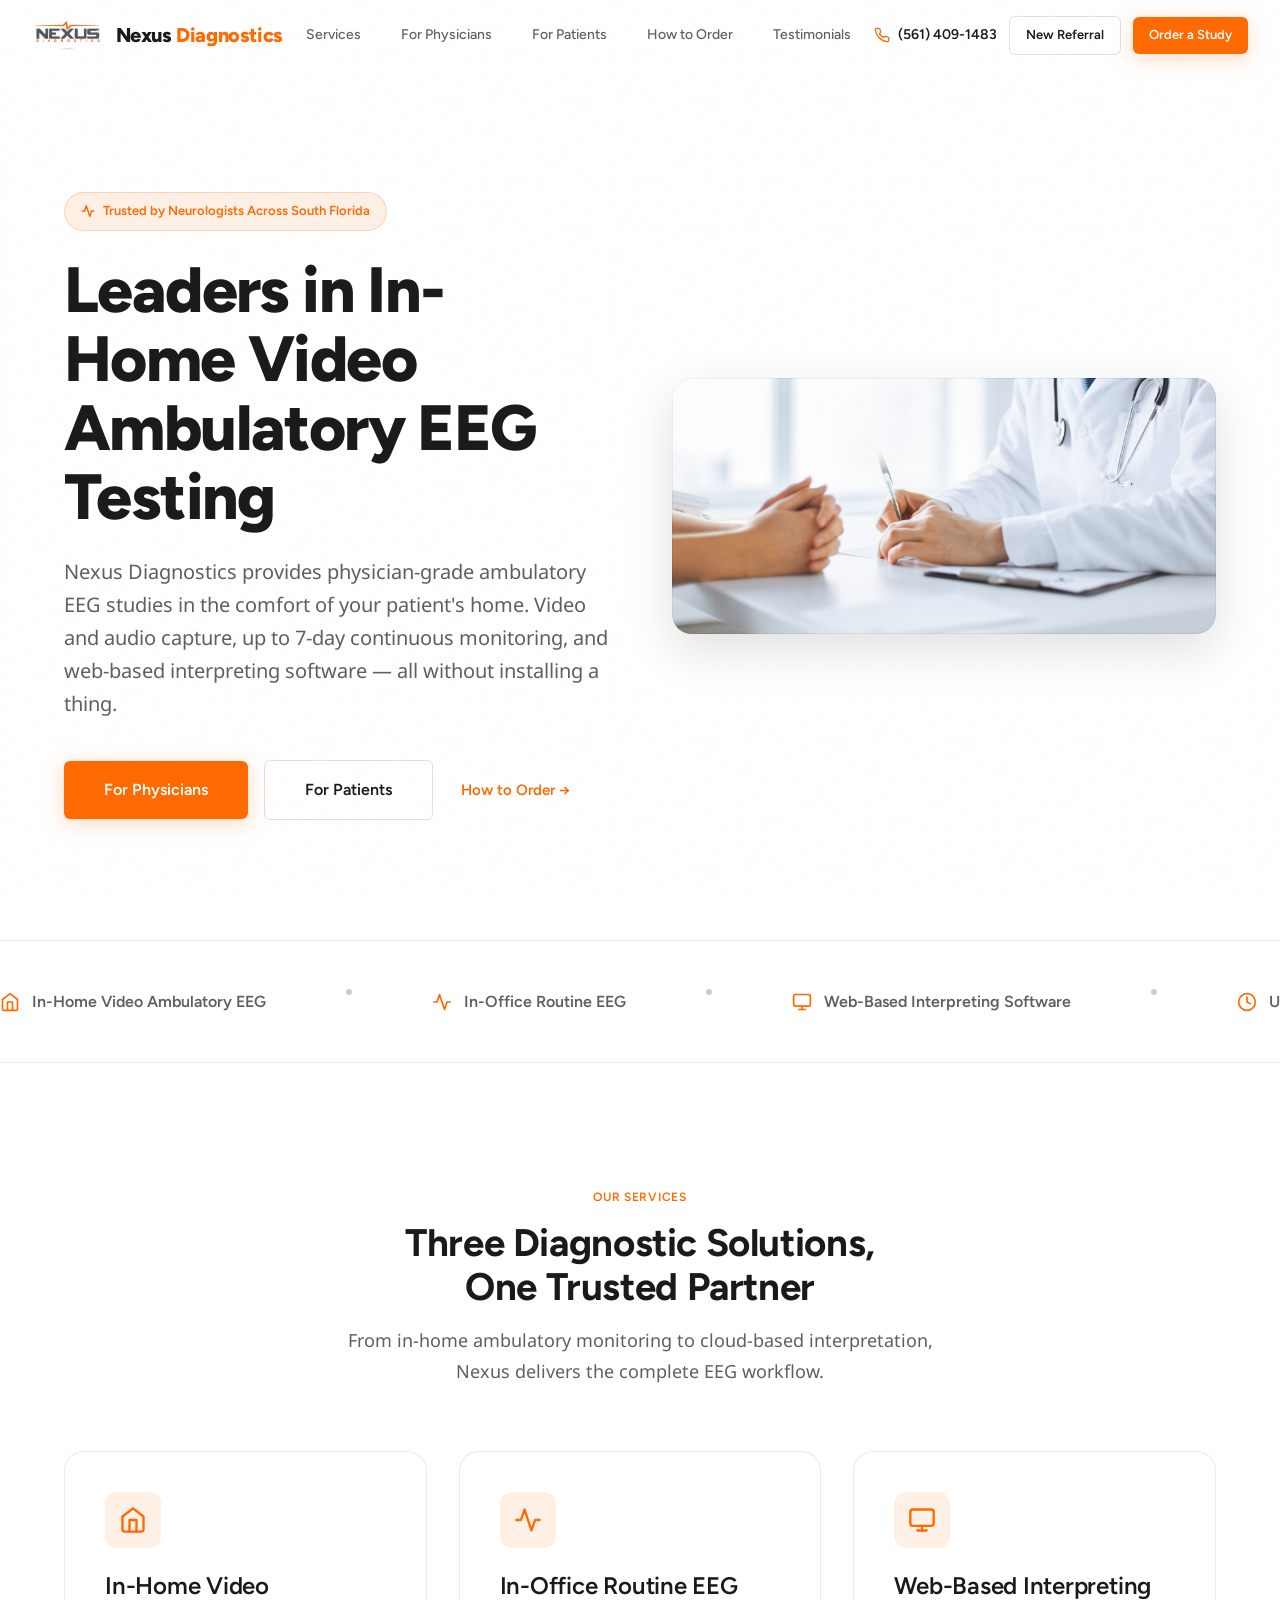
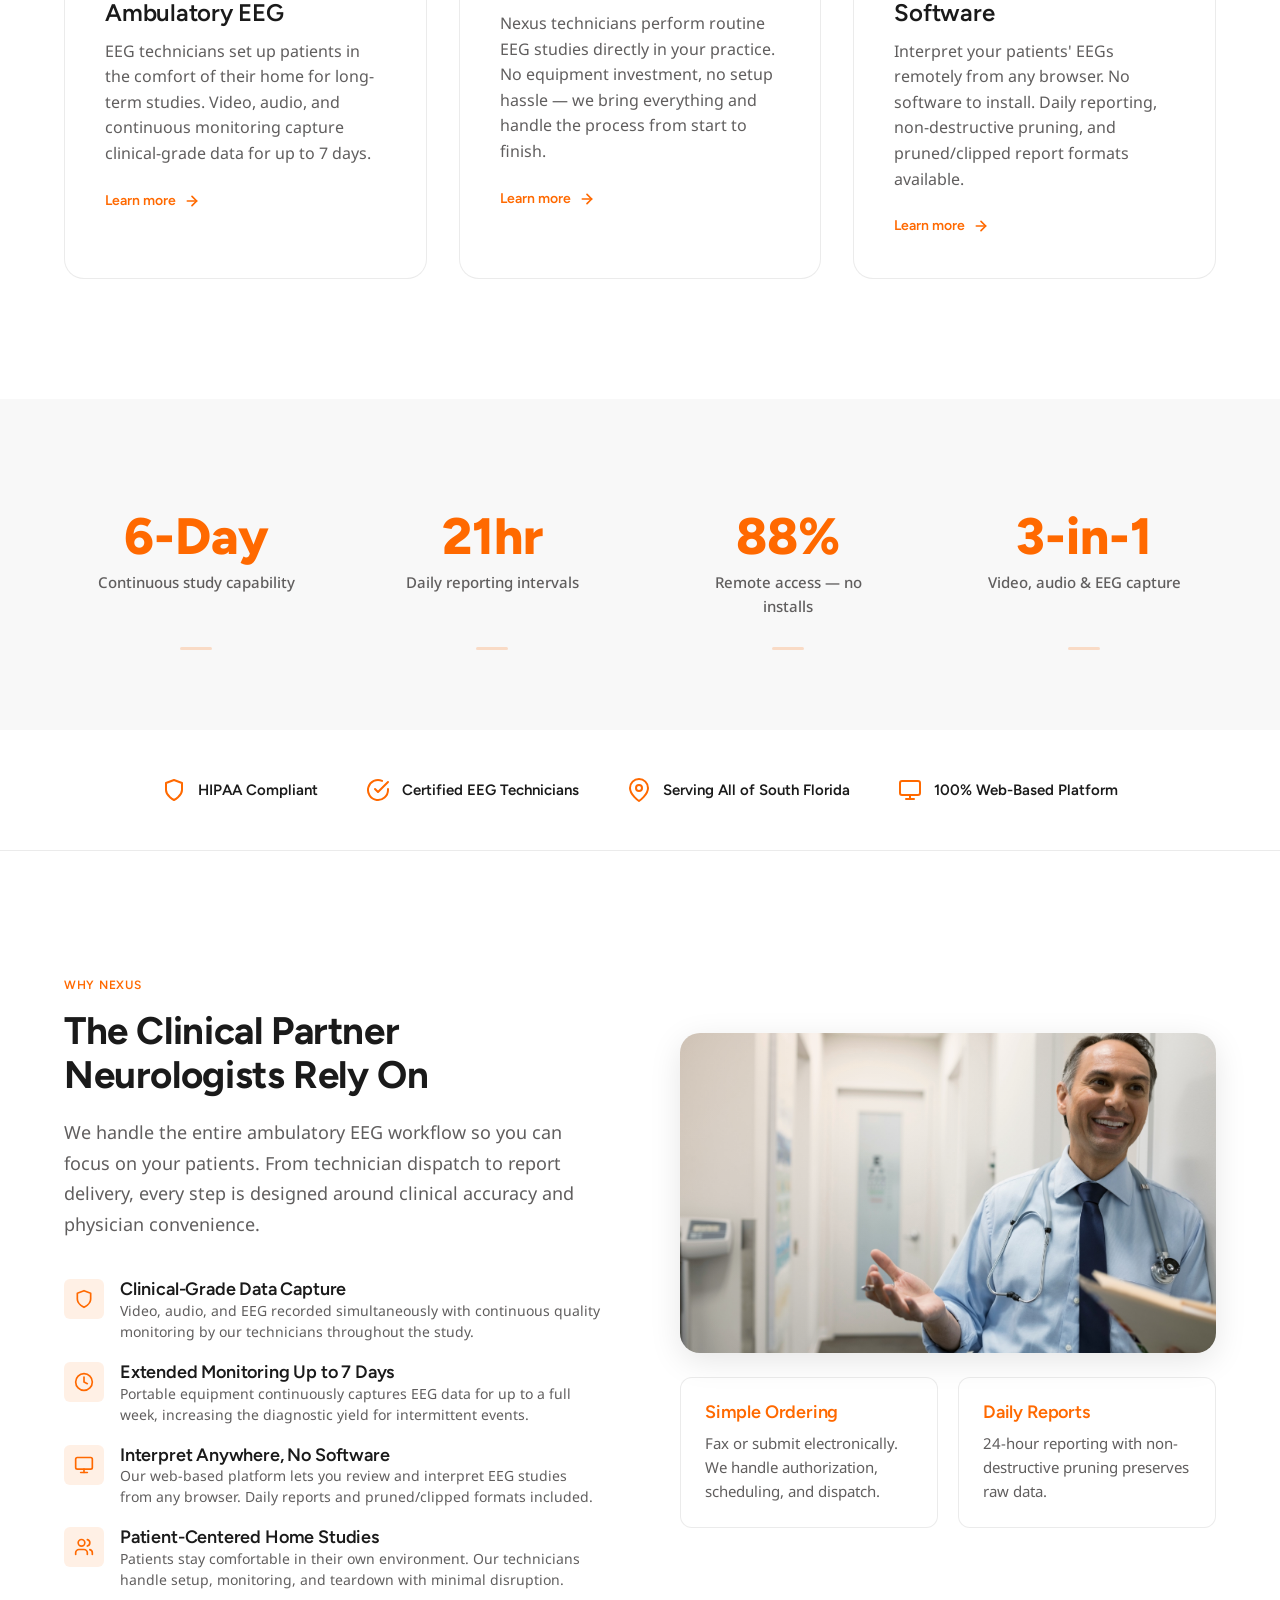
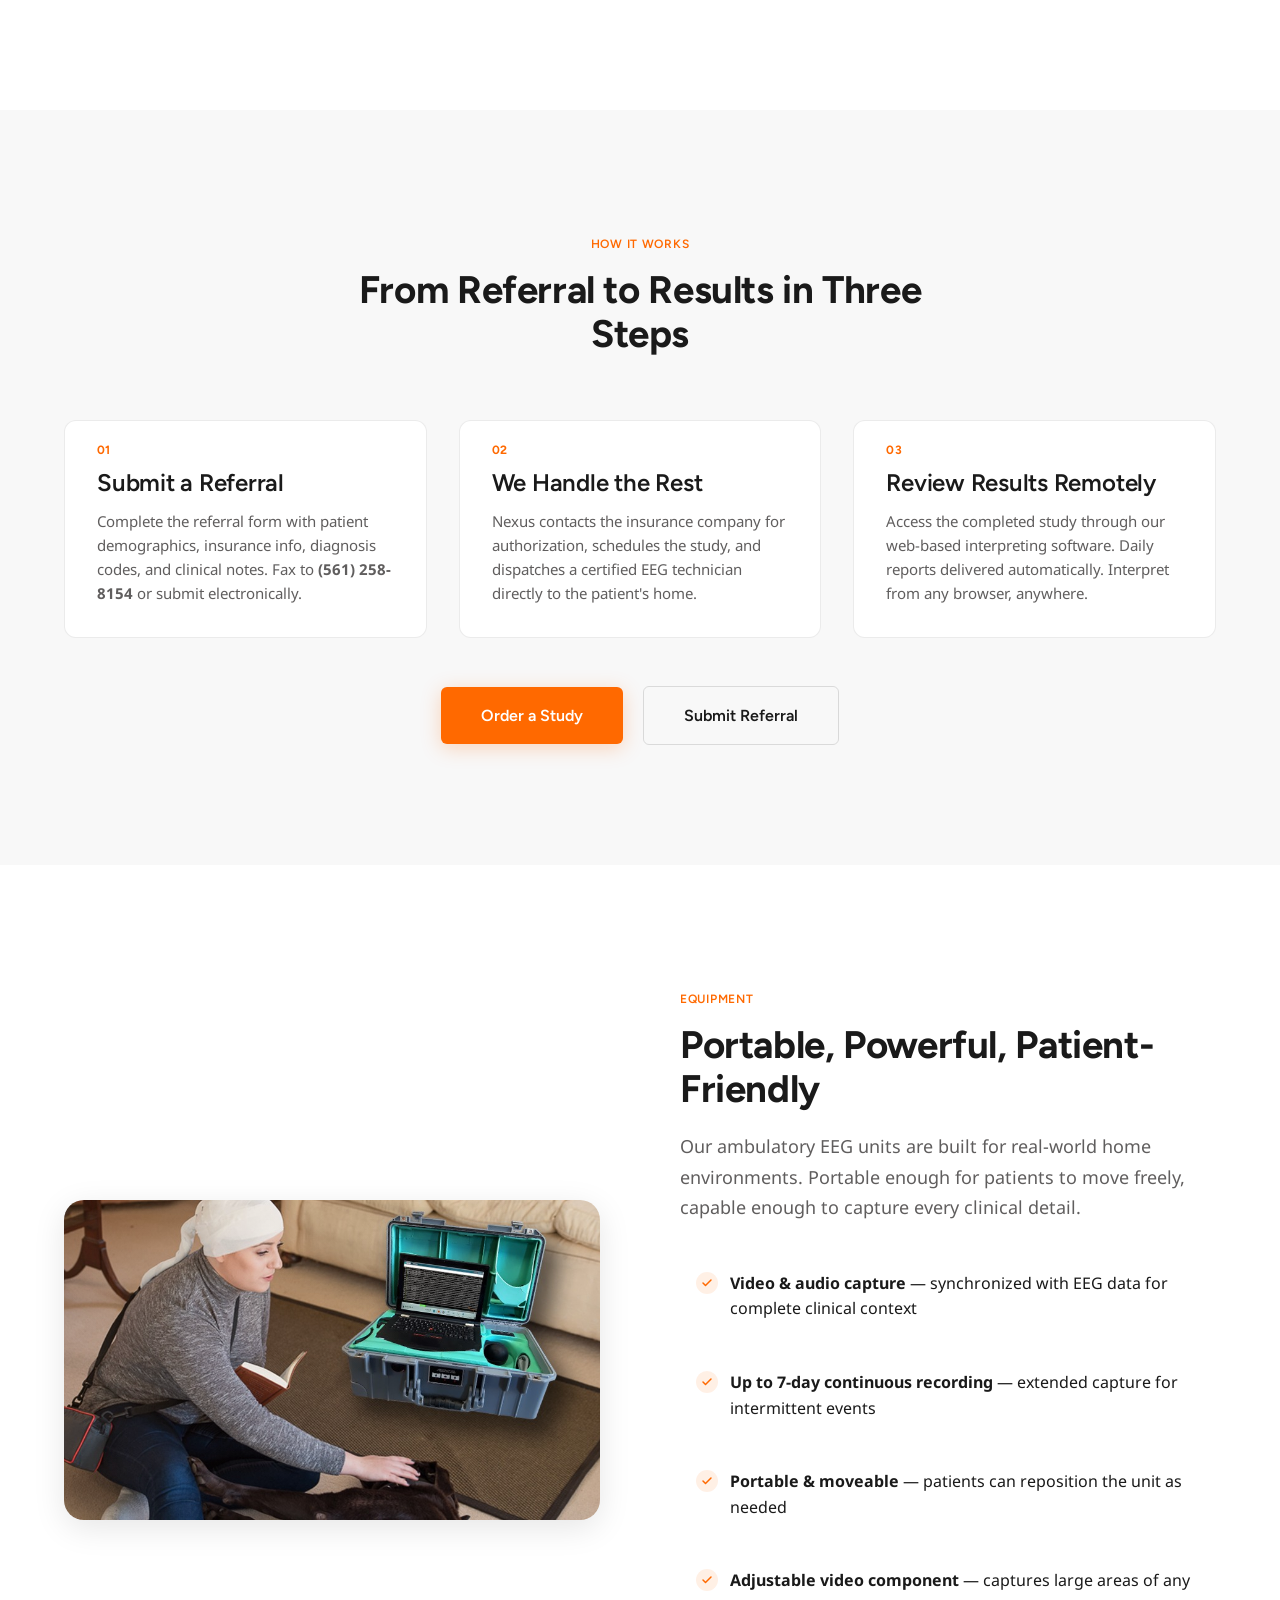
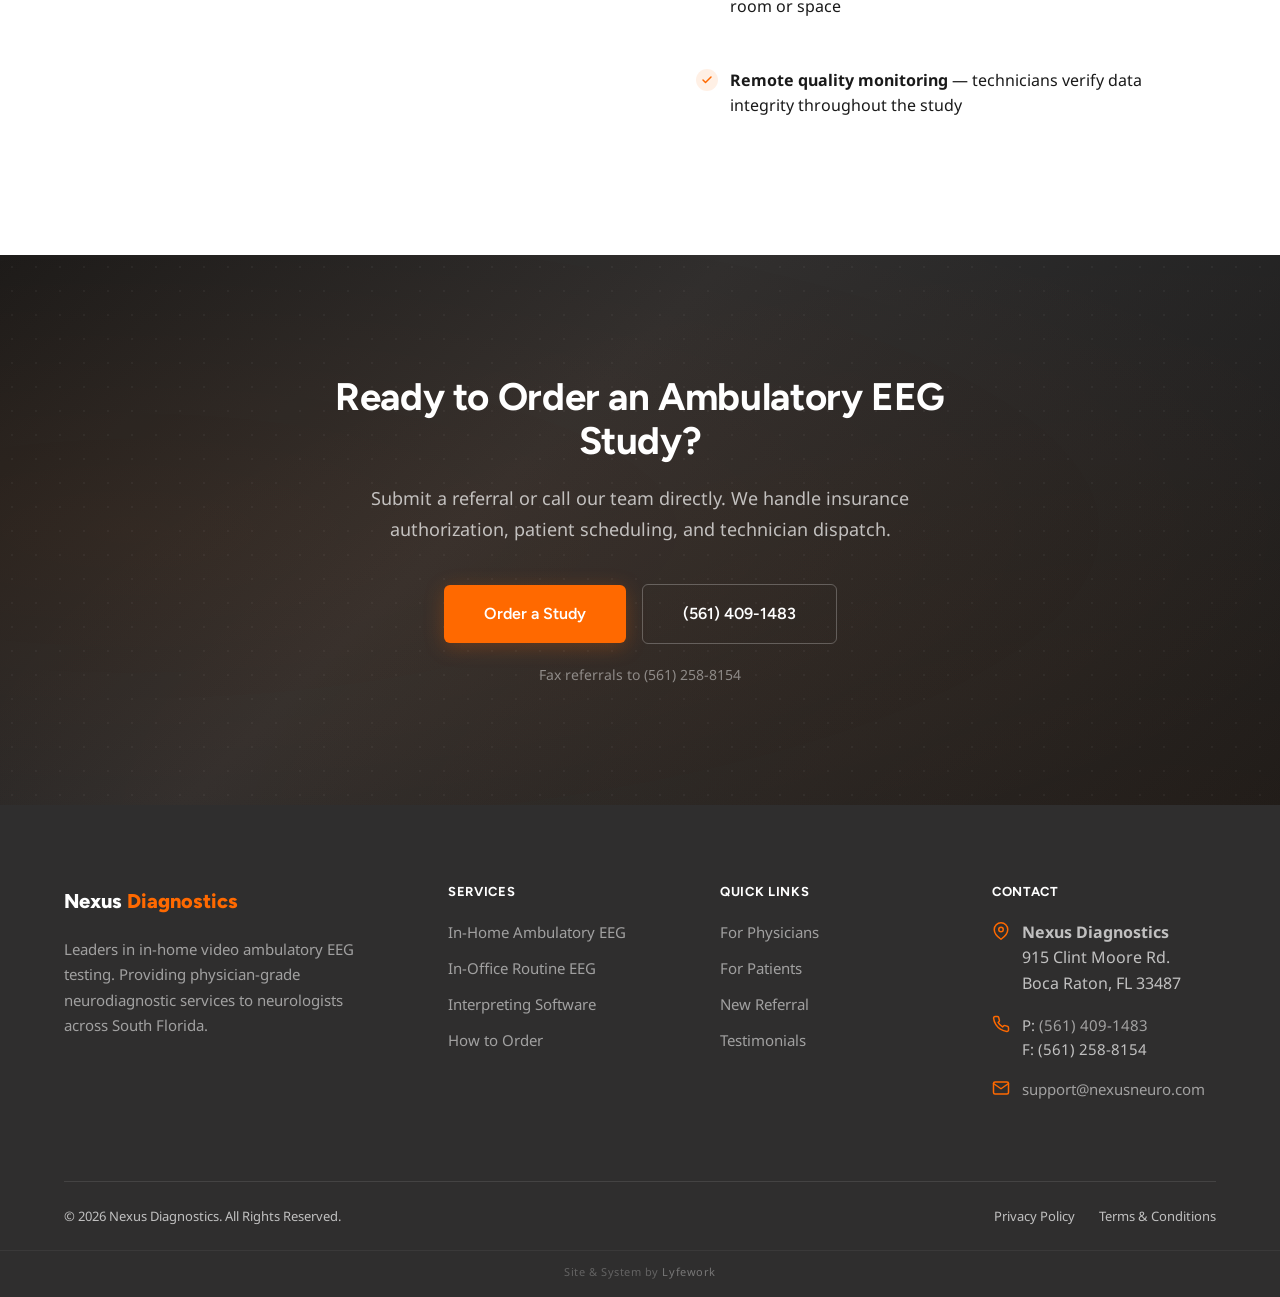
==== index.html @ 886b4eed "Nexus Diagnostics — full 10-page website rebuild Complete rebuild of nexusneuro.com by Lyfework. - 1" ====
<!doctype html>
<html lang="en">
  <head>
    <meta charset="UTF-8" />
    <meta name="viewport" content="width=device-width, initial-scale=1.0" />
    <title>
      In-Home Video Ambulatory EEG Testing | Nexus Diagnostics | Boca Raton, FL
    </title>
    <meta
      name="description"
      content="Nexus Diagnostics provides in-home video ambulatory EEG testing, in-office routine EEGs, and web-based interpreting software for neurologists across South Florida. Based in Boca Raton."
    />
    <link rel="canonical" href="https://www.nexusneuro.com/" />

    <!-- Open Graph -->
    <meta
      property="og:title"
      content="In-Home Video Ambulatory EEG Testing | Nexus Diagnostics"
    />
    <meta
      property="og:description"
      content="Leaders in in-home video ambulatory EEG testing. Web-based interpreting software. Serving neurologists across South Florida from Boca Raton, FL."
    />
    <meta property="og:url" content="https://www.nexusneuro.com/" />
    <meta property="og:type" content="website" />
    <meta property="og:site_name" content="Nexus Diagnostics" />

    <!-- Twitter -->
    <meta name="twitter:card" content="summary_large_image" />
    <meta
      name="twitter:title"
      content="In-Home Video Ambulatory EEG Testing | Nexus Diagnostics"
    />
    <meta
      name="twitter:description"
      content="Leaders in in-home video ambulatory EEG testing. Web-based interpreting software. Serving neurologists across South Florida."
    />

    <!-- Schema: MedicalBusiness -->
    <script type="application/ld+json">
      {
        "@context": "https://schema.org",
        "@type": "MedicalBusiness",
        "name": "Nexus Diagnostics",
        "url": "https://www.nexusneuro.com",
        "telephone": "+15614091483",
        "faxNumber": "+15612588154",
        "email": "support@nexusneuro.com",
        "address": {
          "@type": "PostalAddress",
          "streetAddress": "915 Clint Moore Rd.",
          "addressLocality": "Boca Raton",
          "addressRegion": "FL",
          "postalCode": "33487",
          "addressCountry": "US"
        },
        "description": "Leaders in in-home video ambulatory EEG testing, in-office routine EEGs, and web-based interpreting software for neurologists across South Florida.",
        "medicalSpecialty": "Neurology",
        "openingHours": ["Mo-Fr 08:00-17:00"],
        "priceRange": "$$"
      }
    </script>

    <!-- Fonts -->
    <link rel="preconnect" href="https://fonts.googleapis.com" />
    <link rel="preconnect" href="https://fonts.gstatic.com" crossorigin />
    <link
      href="https://fonts.googleapis.com/css2?family=Figtree:wght@400;500;600;700;800&family=Noto+Sans:wght@400;500;600;700&display=swap"
      rel="stylesheet"
    />

    <!-- Favicon -->
    <link
      rel="icon"
      href="data:image/svg+xml,<svg xmlns='http://www.w3.org/2000/svg' viewBox='0 0 100 100'><rect rx='20' width='100' height='100' fill='%23FF6900'/><text x='50' y='72' font-size='60' font-family='system-ui' font-weight='800' fill='white' text-anchor='middle'>N</text></svg>"
      type="image/svg+xml"
    />

    <!-- Styles -->
    <link rel="stylesheet" href="css/main.css" />
  </head>
  <body class="noise">
    <!-- Skip to Content -->
    <a href="#main-content" class="skip-to-content">Skip to content</a>

    <!-- Scroll Progress -->
    <div class="scroll-progress" aria-hidden="true"></div>

    <!-- Header -->
    <header class="site-header" role="banner">
      <div class="header-inner">
        <a
          href="index.html"
          class="header-logo"
          aria-label="Nexus Diagnostics Home"
        >
          <img
            src="assets/images/nexus-logo.png"
            alt="Nexus Diagnostics"
            width="160"
            height="64"
          />
          <div class="header-logo-text">Nexus <span>Diagnostics</span></div>
        </a>

        <nav class="header-nav" aria-label="Main navigation">
          <a href="pages/services.html">Services</a>
          <a href="pages/physicians.html">For Physicians</a>
          <a href="pages/patients.html">For Patients</a>
          <a href="pages/ordering.html">How to Order</a>
          <a href="pages/testimonials.html">Testimonials</a>
        </nav>

        <div class="header-ctas">
          <a
            href="tel:5614091483"
            class="header-phone"
            aria-label="Call Nexus Diagnostics"
          >
            <svg
              xmlns="http://www.w3.org/2000/svg"
              width="16"
              height="16"
              viewBox="0 0 24 24"
              fill="none"
              stroke="currentColor"
              stroke-width="2"
              stroke-linecap="round"
              stroke-linejoin="round"
            >
              <path
                d="M22 16.92v3a2 2 0 0 1-2.18 2 19.79 19.79 0 0 1-8.63-3.07 19.5 19.5 0 0 1-6-6 19.79 19.79 0 0 1-3.07-8.67A2 2 0 0 1 4.11 2h3a2 2 0 0 1 2 1.72 12.84 12.84 0 0 0 .7 2.81 2 2 0 0 1-.45 2.11L8.09 9.91a16 16 0 0 0 6 6l1.27-1.27a2 2 0 0 1 2.11-.45 12.84 12.84 0 0 0 2.81.7A2 2 0 0 1 22 16.92z"
              />
            </svg>
            (561) 409-1483
          </a>
          <a href="pages/referral.html" class="btn btn-outline btn-sm"
            >New Referral</a
          >
          <a href="pages/ordering.html" class="btn btn-primary btn-sm btn-shine"
            >Order a Study</a
          >
        </div>

        <button
          class="menu-toggle"
          aria-label="Open menu"
          aria-expanded="false"
        >
          <span></span><span></span><span></span>
        </button>
      </div>
    </header>

    <!-- Mobile Navigation -->
    <nav class="mobile-nav" aria-label="Mobile navigation">
      <a href="index.html">Home</a>
      <a href="pages/services.html">Services</a>
      <a href="pages/physicians.html">For Physicians</a>
      <a href="pages/patients.html">For Patients</a>
      <a href="pages/ordering.html">How to Order</a>
      <a href="pages/testimonials.html">Testimonials</a>
      <a href="pages/referral.html">New Referral</a>
      <a href="tel:5614091483" class="btn btn-outline">(561) 409-1483</a>
      <a href="pages/ordering.html" class="btn btn-primary btn-shine"
        >Order a Study</a
      >
    </nav>

    <!-- Hero Section -->
    <main id="main-content">
      <section class="hero hero-home hero-with-image bg-dots-light">
        <div class="hero-bg-image" aria-hidden="true">
          <img
            src="assets/images/brain-scans.jpg"
            alt=""
            width="1200"
            height="800"
            loading="eager"
          />
        </div>
        <div class="container">
          <div class="hero-split">
            <div class="hero-content">
              <div class="hero-badge reveal">
                <svg
                  xmlns="http://www.w3.org/2000/svg"
                  width="14"
                  height="14"
                  viewBox="0 0 24 24"
                  fill="none"
                  stroke="currentColor"
                  stroke-width="2.5"
                  stroke-linecap="round"
                  stroke-linejoin="round"
                >
                  <path d="M22 12h-4l-3 9L9 3l-3 9H2" />
                </svg>
                Trusted by Neurologists Across South Florida
              </div>
              <h1 class="h-display hero-title blur-reveal">
                Leaders in In-Home Video Ambulatory EEG Testing
              </h1>
              <p class="hero-subtitle reveal">
                Nexus Diagnostics provides physician-grade ambulatory EEG
                studies in the comfort of your patient's home. Video and audio
                capture, up to 7-day continuous monitoring, and web-based
                interpreting software &mdash; all without installing a thing.
              </p>
              <div class="hero-actions reveal">
                <a
                  href="pages/physicians.html"
                  class="btn btn-primary btn-lg btn-shine btn-magnetic"
                  >For Physicians</a
                >
                <a href="pages/patients.html" class="btn btn-outline btn-lg"
                  >For Patients</a
                >
                <a href="pages/ordering.html" class="btn btn-ghost"
                  >How to Order &rarr;</a
                >
              </div>
            </div>
            <div class="hero-image reveal-right">
              <img
                src="assets/images/doctor-patient.jpg"
                alt="Nexus Diagnostics EEG technician with patient"
                width="800"
                height="600"
                loading="eager"
              />
            </div>
          </div>
        </div>
      </section>

      <!-- Trust Bar / Marquee -->
      <div class="trust-bar" aria-hidden="true">
        <div class="marquee-track">
          <span class="marquee-item"
            ><svg
              xmlns="http://www.w3.org/2000/svg"
              width="20"
              height="20"
              viewBox="0 0 24 24"
              fill="none"
              stroke="currentColor"
              stroke-width="2"
              stroke-linecap="round"
              stroke-linejoin="round"
            >
              <path d="m3 9 9-7 9 7v11a2 2 0 0 1-2 2H5a2 2 0 0 1-2-2z" />
              <polyline points="9 22 9 12 15 12 15 22" />
            </svg>
            In-Home Video Ambulatory EEG</span
          >
          <span class="marquee-dot"></span>
          <span class="marquee-item"
            ><svg
              xmlns="http://www.w3.org/2000/svg"
              width="20"
              height="20"
              viewBox="0 0 24 24"
              fill="none"
              stroke="currentColor"
              stroke-width="2"
              stroke-linecap="round"
              stroke-linejoin="round"
            >
              <path d="M22 12h-4l-3 9L9 3l-3 9H2" />
            </svg>
            In-Office Routine EEG</span
          >
          <span class="marquee-dot"></span>
          <span class="marquee-item"
            ><svg
              xmlns="http://www.w3.org/2000/svg"
              width="20"
              height="20"
              viewBox="0 0 24 24"
              fill="none"
              stroke="currentColor"
              stroke-width="2"
              stroke-linecap="round"
              stroke-linejoin="round"
            >
              <rect x="2" y="3" width="20" height="14" rx="2" ry="2" />
              <line x1="8" y1="21" x2="16" y2="21" />
              <line x1="12" y1="17" x2="12" y2="21" />
            </svg>
            Web-Based Interpreting Software</span
          >
          <span class="marquee-dot"></span>
          <span class="marquee-item"
            ><svg
              xmlns="http://www.w3.org/2000/svg"
              width="20"
              height="20"
              viewBox="0 0 24 24"
              fill="none"
              stroke="currentColor"
              stroke-width="2"
              stroke-linecap="round"
              stroke-linejoin="round"
            >
              <circle cx="12" cy="12" r="10" />
              <polyline points="12 6 12 12 16 14" />
            </svg>
            Up to 7-Day Continuous Studies</span
          >
          <span class="marquee-dot"></span>
          <span class="marquee-item"
            ><svg
              xmlns="http://www.w3.org/2000/svg"
              width="20"
              height="20"
              viewBox="0 0 24 24"
              fill="none"
              stroke="currentColor"
              stroke-width="2"
              stroke-linecap="round"
              stroke-linejoin="round"
            >
              <path d="M12 22s8-4 8-10V5l-8-3-8 3v7c0 6 8 10 8 10z" />
            </svg>
            HIPAA-Compliant Reporting</span
          >
          <span class="marquee-dot"></span>
          <span class="marquee-item"
            ><svg
              xmlns="http://www.w3.org/2000/svg"
              width="20"
              height="20"
              viewBox="0 0 24 24"
              fill="none"
              stroke="currentColor"
              stroke-width="2"
              stroke-linecap="round"
              stroke-linejoin="round"
            >
              <path d="M17 21v-2a4 4 0 0 0-4-4H5a4 4 0 0 0-4 4v2" />
              <circle cx="9" cy="7" r="4" />
              <path d="M23 21v-2a4 4 0 0 0-3-3.87" />
              <path d="M16 3.13a4 4 0 0 1 0 7.75" />
            </svg>
            Serving Neurologists Across South Florida</span
          >
          <span class="marquee-dot"></span>
          <!-- Duplicate for seamless loop -->
          <span class="marquee-item"
            ><svg
              xmlns="http://www.w3.org/2000/svg"
              width="20"
              height="20"
              viewBox="0 0 24 24"
              fill="none"
              stroke="currentColor"
              stroke-width="2"
              stroke-linecap="round"
              stroke-linejoin="round"
            >
              <path d="m3 9 9-7 9 7v11a2 2 0 0 1-2 2H5a2 2 0 0 1-2-2z" />
              <polyline points="9 22 9 12 15 12 15 22" />
            </svg>
            In-Home Video Ambulatory EEG</span
          >
          <span class="marquee-dot"></span>
          <span class="marquee-item"
            ><svg
              xmlns="http://www.w3.org/2000/svg"
              width="20"
              height="20"
              viewBox="0 0 24 24"
              fill="none"
              stroke="currentColor"
              stroke-width="2"
              stroke-linecap="round"
              stroke-linejoin="round"
            >
              <path d="M22 12h-4l-3 9L9 3l-3 9H2" />
            </svg>
            In-Office Routine EEG</span
          >
          <span class="marquee-dot"></span>
          <span class="marquee-item"
            ><svg
              xmlns="http://www.w3.org/2000/svg"
              width="20"
              height="20"
              viewBox="0 0 24 24"
              fill="none"
              stroke="currentColor"
              stroke-width="2"
              stroke-linecap="round"
              stroke-linejoin="round"
            >
              <rect x="2" y="3" width="20" height="14" rx="2" ry="2" />
              <line x1="8" y1="21" x2="16" y2="21" />
              <line x1="12" y1="17" x2="12" y2="21" />
            </svg>
            Web-Based Interpreting Software</span
          >
          <span class="marquee-dot"></span>
          <span class="marquee-item"
            ><svg
              xmlns="http://www.w3.org/2000/svg"
              width="20"
              height="20"
              viewBox="0 0 24 24"
              fill="none"
              stroke="currentColor"
              stroke-width="2"
              stroke-linecap="round"
              stroke-linejoin="round"
            >
              <circle cx="12" cy="12" r="10" />
              <polyline points="12 6 12 12 16 14" />
            </svg>
            Up to 7-Day Continuous Studies</span
          >
          <span class="marquee-dot"></span>
          <span class="marquee-item"
            ><svg
              xmlns="http://www.w3.org/2000/svg"
              width="20"
              height="20"
              viewBox="0 0 24 24"
              fill="none"
              stroke="currentColor"
              stroke-width="2"
              stroke-linecap="round"
              stroke-linejoin="round"
            >
              <path d="M12 22s8-4 8-10V5l-8-3-8 3v7c0 6 8 10 8 10z" />
            </svg>
            HIPAA-Compliant Reporting</span
          >
          <span class="marquee-dot"></span>
          <span class="marquee-item"
            ><svg
              xmlns="http://www.w3.org/2000/svg"
              width="20"
              height="20"
              viewBox="0 0 24 24"
              fill="none"
              stroke="currentColor"
              stroke-width="2"
              stroke-linecap="round"
              stroke-linejoin="round"
            >
              <path d="M17 21v-2a4 4 0 0 0-4-4H5a4 4 0 0 0-4 4v2" />
              <circle cx="9" cy="7" r="4" />
              <path d="M23 21v-2a4 4 0 0 0-3-3.87" />
              <path d="M16 3.13a4 4 0 0 1 0 7.75" />
            </svg>
            Serving Neurologists Across South Florida</span
          >
        </div>
      </div>

      <!-- Services Overview -->
      <section class="section" id="services">
        <div class="container">
          <div
            class="text-center reveal"
            style="max-width: 640px; margin: 0 auto var(--space-11)"
          >
            <span class="label">Our Services</span>
            <h2 class="h2" style="margin-top: var(--space-3)">
              Three Diagnostic Solutions,<br />One Trusted Partner
            </h2>
            <p class="body-lg text-muted" style="margin-top: var(--space-4)">
              From in-home ambulatory monitoring to cloud-based interpretation,
              Nexus delivers the complete EEG workflow.
            </p>
          </div>

          <div class="grid grid-3 stagger">
            <!-- Card 1: In-Home EEG -->
            <div class="service-card card-glare reveal">
              <div class="service-card-icon">
                <svg
                  xmlns="http://www.w3.org/2000/svg"
                  width="28"
                  height="28"
                  viewBox="0 0 24 24"
                  fill="none"
                  stroke="currentColor"
                  stroke-width="2"
                  stroke-linecap="round"
                  stroke-linejoin="round"
                >
                  <path d="m3 9 9-7 9 7v11a2 2 0 0 1-2 2H5a2 2 0 0 1-2-2z" />
                  <polyline points="9 22 9 12 15 12 15 22" />
                </svg>
              </div>
              <h3 class="h4">In-Home Video Ambulatory EEG</h3>
              <p>
                EEG technicians set up patients in the comfort of their home for
                long-term studies. Video, audio, and continuous monitoring
                capture clinical-grade data for up to 7 days.
              </p>
              <a href="pages/services.html" class="service-card-link">
                Learn more
                <svg
                  xmlns="http://www.w3.org/2000/svg"
                  width="16"
                  height="16"
                  viewBox="0 0 24 24"
                  fill="none"
                  stroke="currentColor"
                  stroke-width="2.5"
                  stroke-linecap="round"
                  stroke-linejoin="round"
                >
                  <line x1="5" y1="12" x2="19" y2="12" />
                  <polyline points="12 5 19 12 12 19" />
                </svg>
              </a>
            </div>

            <!-- Card 2: In-Office EEG -->
            <div class="service-card card-glare reveal">
              <div class="service-card-icon">
                <svg
                  xmlns="http://www.w3.org/2000/svg"
                  width="28"
                  height="28"
                  viewBox="0 0 24 24"
                  fill="none"
                  stroke="currentColor"
                  stroke-width="2"
                  stroke-linecap="round"
                  stroke-linejoin="round"
                >
                  <path d="M22 12h-4l-3 9L9 3l-3 9H2" />
                </svg>
              </div>
              <h3 class="h4">In-Office Routine EEG</h3>
              <p>
                Nexus technicians perform routine EEG studies directly in your
                practice. No equipment investment, no setup hassle &mdash; we
                bring everything and handle the process from start to finish.
              </p>
              <a href="pages/services.html" class="service-card-link">
                Learn more
                <svg
                  xmlns="http://www.w3.org/2000/svg"
                  width="16"
                  height="16"
                  viewBox="0 0 24 24"
                  fill="none"
                  stroke="currentColor"
                  stroke-width="2.5"
                  stroke-linecap="round"
                  stroke-linejoin="round"
                >
                  <line x1="5" y1="12" x2="19" y2="12" />
                  <polyline points="12 5 19 12 12 19" />
                </svg>
              </a>
            </div>

            <!-- Card 3: Software -->
            <div class="service-card card-glare reveal">
              <div class="service-card-icon">
                <svg
                  xmlns="http://www.w3.org/2000/svg"
                  width="28"
                  height="28"
                  viewBox="0 0 24 24"
                  fill="none"
                  stroke="currentColor"
                  stroke-width="2"
                  stroke-linecap="round"
                  stroke-linejoin="round"
                >
                  <rect x="2" y="3" width="20" height="14" rx="2" ry="2" />
                  <line x1="8" y1="21" x2="16" y2="21" />
                  <line x1="12" y1="17" x2="12" y2="21" />
                </svg>
              </div>
              <h3 class="h4">Web-Based Interpreting Software</h3>
              <p>
                Interpret your patients' EEGs remotely from any browser. No
                software to install. Daily reporting, non-destructive pruning,
                and pruned/clipped report formats available.
              </p>
              <a href="pages/services.html" class="service-card-link">
                Learn more
                <svg
                  xmlns="http://www.w3.org/2000/svg"
                  width="16"
                  height="16"
                  viewBox="0 0 24 24"
                  fill="none"
                  stroke="currentColor"
                  stroke-width="2.5"
                  stroke-linecap="round"
                  stroke-linejoin="round"
                >
                  <line x1="5" y1="12" x2="19" y2="12" />
                  <polyline points="12 5 19 12 12 19" />
                </svg>
              </a>
            </div>
          </div>
        </div>
      </section>

      <!-- Stats Section -->
      <section class="section-sm section-alt">
        <div class="container">
          <div class="stats-grid">
            <div class="stat-item reveal">
              <div class="stat-number">
                <span data-countup="7" data-suffix="-Day">0</span>
              </div>
              <div class="stat-label">Continuous study capability</div>
            </div>
            <div class="stat-item reveal">
              <div class="stat-number">
                <span data-countup="24" data-suffix="hr">0</span>
              </div>
              <div class="stat-label">Daily reporting intervals</div>
            </div>
            <div class="stat-item reveal">
              <div class="stat-number">
                <span data-countup="100" data-suffix="%">0</span>
              </div>
              <div class="stat-label">Remote access &mdash; no installs</div>
            </div>
            <div class="stat-item reveal">
              <div class="stat-number">3-in-1</div>
              <div class="stat-label">Video, audio &amp; EEG capture</div>
            </div>
          </div>
        </div>
      </section>

      <!-- Trust Badges -->
      <section
        class="section-sm"
        style="
          padding: var(--space-9) 0;
          border-bottom: 1px solid var(--color-border);
        "
      >
        <div class="container">
          <div
            style="
              display: flex;
              flex-wrap: wrap;
              justify-content: center;
              align-items: center;
              gap: var(--space-9);
            "
          >
            <div
              class="reveal"
              style="display: flex; align-items: center; gap: var(--space-3)"
            >
              <svg
                xmlns="http://www.w3.org/2000/svg"
                width="24"
                height="24"
                viewBox="0 0 24 24"
                fill="none"
                stroke="var(--color-primary)"
                stroke-width="2"
                stroke-linecap="round"
                stroke-linejoin="round"
              >
                <path d="M12 22s8-4 8-10V5l-8-3-8 3v7c0 6 8 10 8 10z" />
              </svg>
              <span
                style="
                  font-family: var(--font-display);
                  font-weight: 600;
                  font-size: 0.9375rem;
                  color: var(--color-text);
                "
                >HIPAA Compliant</span
              >
            </div>
            <div
              class="reveal"
              style="display: flex; align-items: center; gap: var(--space-3)"
            >
              <svg
                xmlns="http://www.w3.org/2000/svg"
                width="24"
                height="24"
                viewBox="0 0 24 24"
                fill="none"
                stroke="var(--color-primary)"
                stroke-width="2"
                stroke-linecap="round"
                stroke-linejoin="round"
              >
                <path d="M22 11.08V12a10 10 0 1 1-5.93-9.14" />
                <polyline points="22 4 12 14.01 9 11.01" />
              </svg>
              <span
                style="
                  font-family: var(--font-display);
                  font-weight: 600;
                  font-size: 0.9375rem;
                  color: var(--color-text);
                "
                >Certified EEG Technicians</span
              >
            </div>
            <div
              class="reveal"
              style="display: flex; align-items: center; gap: var(--space-3)"
            >
              <svg
                xmlns="http://www.w3.org/2000/svg"
                width="24"
                height="24"
                viewBox="0 0 24 24"
                fill="none"
                stroke="var(--color-primary)"
                stroke-width="2"
                stroke-linecap="round"
                stroke-linejoin="round"
              >
                <path d="M21 10c0 7-9 13-9 13s-9-6-9-13a9 9 0 0 1 18 0z" />
                <circle cx="12" cy="10" r="3" />
              </svg>
              <span
                style="
                  font-family: var(--font-display);
                  font-weight: 600;
                  font-size: 0.9375rem;
                  color: var(--color-text);
                "
                >Serving All of South Florida</span
              >
            </div>
            <div
              class="reveal"
              style="display: flex; align-items: center; gap: var(--space-3)"
            >
              <svg
                xmlns="http://www.w3.org/2000/svg"
                width="24"
                height="24"
                viewBox="0 0 24 24"
                fill="none"
                stroke="var(--color-primary)"
                stroke-width="2"
                stroke-linecap="round"
                stroke-linejoin="round"
              >
                <rect x="2" y="3" width="20" height="14" rx="2" ry="2" />
                <line x1="8" y1="21" x2="16" y2="21" />
                <line x1="12" y1="17" x2="12" y2="21" />
              </svg>
              <span
                style="
                  font-family: var(--font-display);
                  font-weight: 600;
                  font-size: 0.9375rem;
                  color: var(--color-text);
                "
                >100% Web-Based Platform</span
              >
            </div>
          </div>
        </div>
      </section>

      <!-- Why Nexus -->
      <section class="section" id="why-nexus">
        <div class="container">
          <div class="grid-split">
            <div class="reveal">
              <span class="label">Why Nexus</span>
              <h2 class="h2" style="margin-top: var(--space-3)">
                The Clinical Partner Neurologists Rely On
              </h2>
              <p
                class="body-lg text-muted"
                style="
                  margin-top: var(--space-5);
                  margin-bottom: var(--space-8);
                "
              >
                We handle the entire ambulatory EEG workflow so you can focus on
                your patients. From technician dispatch to report delivery,
                every step is designed around clinical accuracy and physician
                convenience.
              </p>
              <div class="feature-list">
                <div class="feature-item reveal">
                  <div class="feature-icon">
                    <svg
                      xmlns="http://www.w3.org/2000/svg"
                      width="20"
                      height="20"
                      viewBox="0 0 24 24"
                      fill="none"
                      stroke="currentColor"
                      stroke-width="2"
                      stroke-linecap="round"
                      stroke-linejoin="round"
                    >
                      <path d="M12 22s8-4 8-10V5l-8-3-8 3v7c0 6 8 10 8 10z" />
                    </svg>
                  </div>
                  <div>
                    <h4 class="h5">Clinical-Grade Data Capture</h4>
                    <p class="text-muted body-sm">
                      Video, audio, and EEG recorded simultaneously with
                      continuous quality monitoring by our technicians
                      throughout the study.
                    </p>
                  </div>
                </div>
                <div class="feature-item reveal">
                  <div class="feature-icon">
                    <svg
                      xmlns="http://www.w3.org/2000/svg"
                      width="20"
                      height="20"
                      viewBox="0 0 24 24"
                      fill="none"
                      stroke="currentColor"
                      stroke-width="2"
                      stroke-linecap="round"
                      stroke-linejoin="round"
                    >
                      <circle cx="12" cy="12" r="10" />
                      <polyline points="12 6 12 12 16 14" />
                    </svg>
                  </div>
                  <div>
                    <h4 class="h5">Extended Monitoring Up to 7 Days</h4>
                    <p class="text-muted body-sm">
                      Portable equipment continuously captures EEG data for up
                      to a full week, increasing the diagnostic yield for
                      intermittent events.
                    </p>
                  </div>
                </div>
                <div class="feature-item reveal">
                  <div class="feature-icon">
                    <svg
                      xmlns="http://www.w3.org/2000/svg"
                      width="20"
                      height="20"
                      viewBox="0 0 24 24"
                      fill="none"
                      stroke="currentColor"
                      stroke-width="2"
                      stroke-linecap="round"
                      stroke-linejoin="round"
                    >
                      <rect x="2" y="3" width="20" height="14" rx="2" ry="2" />
                      <line x1="8" y1="21" x2="16" y2="21" />
                      <line x1="12" y1="17" x2="12" y2="21" />
                    </svg>
                  </div>
                  <div>
                    <h4 class="h5">Interpret Anywhere, No Software</h4>
                    <p class="text-muted body-sm">
                      Our web-based platform lets you review and interpret EEG
                      studies from any browser. Daily reports and pruned/clipped
                      formats included.
                    </p>
                  </div>
                </div>
                <div class="feature-item reveal">
                  <div class="feature-icon">
                    <svg
                      xmlns="http://www.w3.org/2000/svg"
                      width="20"
                      height="20"
                      viewBox="0 0 24 24"
                      fill="none"
                      stroke="currentColor"
                      stroke-width="2"
                      stroke-linecap="round"
                      stroke-linejoin="round"
                    >
                      <path d="M16 21v-2a4 4 0 0 0-4-4H6a4 4 0 0 0-4 4v2" />
                      <circle cx="9" cy="7" r="4" />
                      <path d="M22 21v-2a4 4 0 0 0-3-3.87" />
                      <path d="M16 3.13a4 4 0 0 1 0 7.75" />
                    </svg>
                  </div>
                  <div>
                    <h4 class="h5">Patient-Centered Home Studies</h4>
                    <p class="text-muted body-sm">
                      Patients stay comfortable in their own environment. Our
                      technicians handle setup, monitoring, and teardown with
                      minimal disruption.
                    </p>
                  </div>
                </div>
              </div>
            </div>

            <div
              class="reveal-right"
              style="display: flex; flex-direction: column; gap: var(--space-6)"
            >
              <div class="section-image">
                <img
                  src="assets/images/physician-consult.jpg"
                  alt="Physician reviewing ambulatory EEG study results"
                  width="800"
                  height="600"
                  loading="lazy"
                />
                <div class="section-image-overlay"></div>
              </div>
              <div class="spec-grid">
                <div class="spec-item">
                  <h4 class="h5 text-primary">Simple Ordering</h4>
                  <p>
                    Fax or submit electronically. We handle authorization,
                    scheduling, and dispatch.
                  </p>
                </div>
                <div class="spec-item">
                  <h4 class="h5 text-primary">Daily Reports</h4>
                  <p>
                    24-hour reporting with non-destructive pruning preserves raw
                    data.
                  </p>
                </div>
              </div>
            </div>
          </div>
        </div>
      </section>

      <!-- How It Works (Physicians) -->
      <section class="section section-alt" id="how-it-works">
        <div class="container">
          <div
            class="text-center reveal"
            style="max-width: 600px; margin: 0 auto var(--space-11)"
          >
            <span class="label">How It Works</span>
            <h2 class="h2" style="margin-top: var(--space-3)">
              From Referral to Results in Three Steps
            </h2>
          </div>

          <div class="process-steps stagger">
            <div class="process-step reveal">
              <h4 class="h4">Submit a Referral</h4>
              <p>
                Complete the referral form with patient demographics, insurance
                info, diagnosis codes, and clinical notes. Fax to
                <strong>(561) 258-8154</strong> or submit electronically.
              </p>
            </div>
            <div class="process-step reveal">
              <h4 class="h4">We Handle the Rest</h4>
              <p>
                Nexus contacts the insurance company for authorization,
                schedules the study, and dispatches a certified EEG technician
                directly to the patient's home.
              </p>
            </div>
            <div class="process-step reveal">
              <h4 class="h4">Review Results Remotely</h4>
              <p>
                Access the completed study through our web-based interpreting
                software. Daily reports delivered automatically. Interpret from
                any browser, anywhere.
              </p>
            </div>
          </div>

          <div class="text-center reveal" style="margin-top: var(--space-9)">
            <a
              href="pages/ordering.html"
              class="btn btn-primary btn-lg btn-shine btn-magnetic"
              >Order a Study</a
            >
            <a
              href="pages/referral.html"
              class="btn btn-outline btn-lg"
              style="margin-left: var(--space-4)"
              >Submit Referral</a
            >
          </div>
        </div>
      </section>

      <!-- Equipment Highlight -->
      <section class="section">
        <div class="container">
          <div class="grid-split">
            <div class="section-image reveal">
              <img
                src="assets/images/eeg-equipment.jpg"
                alt="Nexus Diagnostics portable ambulatory EEG equipment — video, audio, and 7-day continuous recording"
                width="800"
                height="500"
                loading="lazy"
              />
              <div class="section-image-overlay"></div>
            </div>
            <div>
              <span class="label reveal">Equipment</span>
              <h2 class="h2 reveal" style="margin-top: var(--space-3)">
                Portable, Powerful, Patient-Friendly
              </h2>
              <p
                class="body-lg text-muted reveal"
                style="margin-top: var(--space-5)"
              >
                Our ambulatory EEG units are built for real-world home
                environments. Portable enough for patients to move freely,
                capable enough to capture every clinical detail.
              </p>
              <div
                style="
                  margin-top: var(--space-7);
                  display: flex;
                  flex-direction: column;
                  gap: var(--space-4);
                "
              >
                <div class="checklist-item reveal">
                  <div class="checklist-icon">
                    <svg
                      xmlns="http://www.w3.org/2000/svg"
                      width="12"
                      height="12"
                      viewBox="0 0 24 24"
                      fill="none"
                      stroke="currentColor"
                      stroke-width="3"
                      stroke-linecap="round"
                      stroke-linejoin="round"
                    >
                      <polyline points="20 6 9 17 4 12" />
                    </svg>
                  </div>
                  <span
                    ><strong>Video &amp; audio capture</strong> — synchronized
                    with EEG data for complete clinical context</span
                  >
                </div>
                <div class="checklist-item reveal">
                  <div class="checklist-icon">
                    <svg
                      xmlns="http://www.w3.org/2000/svg"
                      width="12"
                      height="12"
                      viewBox="0 0 24 24"
                      fill="none"
                      stroke="currentColor"
                      stroke-width="3"
                      stroke-linecap="round"
                      stroke-linejoin="round"
                    >
                      <polyline points="20 6 9 17 4 12" />
                    </svg>
                  </div>
                  <span
                    ><strong>Up to 7-day continuous recording</strong> —
                    extended capture for intermittent events</span
                  >
                </div>
                <div class="checklist-item reveal">
                  <div class="checklist-icon">
                    <svg
                      xmlns="http://www.w3.org/2000/svg"
                      width="12"
                      height="12"
                      viewBox="0 0 24 24"
                      fill="none"
                      stroke="currentColor"
                      stroke-width="3"
                      stroke-linecap="round"
                      stroke-linejoin="round"
                    >
                      <polyline points="20 6 9 17 4 12" />
                    </svg>
                  </div>
                  <span
                    ><strong>Portable &amp; moveable</strong> — patients can
                    reposition the unit as needed</span
                  >
                </div>
                <div class="checklist-item reveal">
                  <div class="checklist-icon">
                    <svg
                      xmlns="http://www.w3.org/2000/svg"
                      width="12"
                      height="12"
                      viewBox="0 0 24 24"
                      fill="none"
                      stroke="currentColor"
                      stroke-width="3"
                      stroke-linecap="round"
                      stroke-linejoin="round"
                    >
                      <polyline points="20 6 9 17 4 12" />
                    </svg>
                  </div>
                  <span
                    ><strong>Adjustable video component</strong> — captures
                    large areas of any room or space</span
                  >
                </div>
                <div class="checklist-item reveal">
                  <div class="checklist-icon">
                    <svg
                      xmlns="http://www.w3.org/2000/svg"
                      width="12"
                      height="12"
                      viewBox="0 0 24 24"
                      fill="none"
                      stroke="currentColor"
                      stroke-width="3"
                      stroke-linecap="round"
                      stroke-linejoin="round"
                    >
                      <polyline points="20 6 9 17 4 12" />
                    </svg>
                  </div>
                  <span
                    ><strong>Remote quality monitoring</strong> — technicians
                    verify data integrity throughout the study</span
                  >
                </div>
              </div>
            </div>
          </div>
        </div>
      </section>

      <!-- CTA Section -->
      <section class="cta-section">
        <div class="cta-dots"></div>
        <div class="container" style="position: relative; z-index: 1">
          <div class="text-center" style="max-width: 640px; margin: 0 auto">
            <h2 class="h2 reveal">Ready to Order an Ambulatory EEG Study?</h2>
            <p
              class="body-lg reveal"
              style="margin-top: var(--space-5); margin-bottom: var(--space-8)"
            >
              Submit a referral or call our team directly. We handle insurance
              authorization, patient scheduling, and technician dispatch.
            </p>
            <div class="hero-actions reveal" style="justify-content: center">
              <a
                href="pages/ordering.html"
                class="btn btn-primary btn-lg btn-shine btn-magnetic"
                >Order a Study</a
              >
              <a
                href="tel:5614091483"
                class="btn btn-outline btn-lg"
                style="
                  border-color: rgba(255, 255, 255, 0.25);
                  color: var(--color-white);
                "
                >(561) 409-1483</a
              >
            </div>
            <p
              class="body-sm reveal"
              style="
                margin-top: var(--space-5);
                color: rgba(255, 255, 255, 0.45);
              "
            >
              Fax referrals to (561) 258-8154
            </p>
          </div>
        </div>
      </section>
    </main>

    <!-- Back to Top -->
    <button class="back-to-top" aria-label="Back to top">
      <svg
        xmlns="http://www.w3.org/2000/svg"
        width="20"
        height="20"
        viewBox="0 0 24 24"
        fill="none"
        stroke="currentColor"
        stroke-width="2.5"
        stroke-linecap="round"
        stroke-linejoin="round"
      >
        <polyline points="18 15 12 9 6 15" />
      </svg>
    </button>

    <!-- Footer -->
    <footer class="site-footer">
      <div class="container">
        <div class="footer-top">
          <div class="footer-brand reveal">
            <div class="footer-logo">
              <div class="footer-logo-text">Nexus <span>Diagnostics</span></div>
            </div>
            <p>
              Leaders in in-home video ambulatory EEG testing. Providing
              physician-grade neurodiagnostic services to neurologists across
              South Florida.
            </p>
          </div>

          <div class="reveal">
            <h4 class="footer-heading">Services</h4>
            <div class="footer-links">
              <a href="pages/services.html">In-Home Ambulatory EEG</a>
              <a href="pages/services.html">In-Office Routine EEG</a>
              <a href="pages/services.html">Interpreting Software</a>
              <a href="pages/ordering.html">How to Order</a>
            </div>
          </div>

          <div class="reveal">
            <h4 class="footer-heading">Quick Links</h4>
            <div class="footer-links">
              <a href="pages/physicians.html">For Physicians</a>
              <a href="pages/patients.html">For Patients</a>
              <a href="pages/referral.html">New Referral</a>
              <a href="pages/testimonials.html">Testimonials</a>
            </div>
          </div>

          <div class="reveal">
            <h4 class="footer-heading">Contact</h4>
            <div class="footer-contact-item">
              <svg
                xmlns="http://www.w3.org/2000/svg"
                width="18"
                height="18"
                viewBox="0 0 24 24"
                fill="none"
                stroke="currentColor"
                stroke-width="2"
                stroke-linecap="round"
                stroke-linejoin="round"
              >
                <path d="M21 10c0 7-9 13-9 13s-9-6-9-13a9 9 0 0 1 18 0z" />
                <circle cx="12" cy="10" r="3" />
              </svg>
              <address style="font-style: normal">
                <strong>Nexus Diagnostics</strong><br />915 Clint Moore Rd.<br />Boca
                Raton, FL 33487
              </address>
            </div>
            <div class="footer-contact-item">
              <svg
                xmlns="http://www.w3.org/2000/svg"
                width="18"
                height="18"
                viewBox="0 0 24 24"
                fill="none"
                stroke="currentColor"
                stroke-width="2"
                stroke-linecap="round"
                stroke-linejoin="round"
              >
                <path
                  d="M22 16.92v3a2 2 0 0 1-2.18 2 19.79 19.79 0 0 1-8.63-3.07 19.5 19.5 0 0 1-6-6 19.79 19.79 0 0 1-3.07-8.67A2 2 0 0 1 4.11 2h3a2 2 0 0 1 2 1.72 12.84 12.84 0 0 0 .7 2.81 2 2 0 0 1-.45 2.11L8.09 9.91a16 16 0 0 0 6 6l1.27-1.27a2 2 0 0 1 2.11-.45 12.84 12.84 0 0 0 2.81.7A2 2 0 0 1 22 16.92z"
                />
              </svg>
              <span
                >P: <a href="tel:5614091483">(561) 409-1483</a><br />F: (561)
                258-8154</span
              >
            </div>
            <div class="footer-contact-item">
              <svg
                xmlns="http://www.w3.org/2000/svg"
                width="18"
                height="18"
                viewBox="0 0 24 24"
                fill="none"
                stroke="currentColor"
                stroke-width="2"
                stroke-linecap="round"
                stroke-linejoin="round"
              >
                <path
                  d="M4 4h16c1.1 0 2 .9 2 2v12c0 1.1-.9 2-2 2H4c-1.1 0-2-.9-2-2V6c0-1.1.9-2 2-2z"
                />
                <polyline points="22,6 12,13 2,6" />
              </svg>
              <span
                ><a href="mailto:support@nexusneuro.com"
                  >support@nexusneuro.com</a
                ></span
              >
            </div>
          </div>
        </div>

        <div class="footer-bottom">
          <span
            >&copy; <span data-year></span> Nexus Diagnostics. All Rights
            Reserved.</span
          >
          <div class="footer-legal">
            <a href="pages/privacy-policy.html">Privacy Policy</a>
            <a href="pages/terms.html">Terms &amp; Conditions</a>
          </div>
        </div>
      </div>

      <div class="lyf-credit">
        Site &amp; System by
        <a href="https://lyfework.io" target="_blank" rel="noopener"
          >Lyfework</a
        >
      </div>
    </footer>

    <!-- Mobile Sticky CTA -->
    <div class="mobile-cta-bar">
      <a href="tel:5614091483" class="btn btn-outline btn-sm">Call Now</a>
      <a href="pages/ordering.html" class="btn btn-primary btn-sm btn-shine"
        >Order a Study</a
      >
    </div>

    <script src="js/main.js"></script>
  </body>
</html>
---- css/main.css ----
/* ============================================================
   NEXUS DIAGNOSTICS — Master Stylesheet
   Rebuild by Lyfework | 2026
   ============================================================ */

/* --- CSS Reset --- */
*,
*::before,
*::after {
  box-sizing: border-box;
  margin: 0;
  padding: 0;
}
html {
  scroll-behavior: smooth;
  -webkit-text-size-adjust: 100%;
  text-size-adjust: 100%;
}
body {
  -webkit-font-smoothing: antialiased;
  -moz-osx-font-smoothing: grayscale;
  text-rendering: optimizeLegibility;
}
img,
picture,
video,
canvas,
svg {
  display: block;
  max-width: 100%;
}
input,
button,
textarea,
select {
  font: inherit;
}
p,
h1,
h2,
h3,
h4,
h5,
h6 {
  overflow-wrap: break-word;
}
a {
  color: inherit;
  text-decoration: none;
}
ul,
ol {
  list-style: none;
}
button {
  cursor: pointer;
  border: none;
  background: none;
}

/* --- Custom Properties --- */
:root {
  /* Brand Colors — extracted from source (#FF6900 primary) */
  --color-primary: #ff6900;
  --color-primary-dark: #e85d00;
  --color-primary-light: #ff8533;
  --color-primary-10: rgba(255, 105, 0, 0.1);
  --color-primary-20: rgba(255, 105, 0, 0.2);

  /* Neutrals — extracted from source grays */
  --color-gray-900: #2f2e2e;
  --color-gray-800: #3d3c3c;
  --color-gray-700: #605e5e;
  --color-gray-600: #787676;
  --color-gray-500: #a0a09f;
  --color-gray-400: #b0b0b0;
  --color-gray-300: #cccccc;
  --color-gray-200: #e5e5e5;
  --color-gray-100: #f5f5f5;
  --color-gray-50: #fafafa;
  --color-white: #ffffff;
  --color-text: #1a1a1a;
  --color-text-secondary: #605e5e;
  --color-text-muted: #a0a09f;

  /* Surfaces */
  --color-bg: #ffffff;
  --color-bg-alt: #f8f8f8;
  --color-surface: #ffffff;
  --color-surface-raised: #ffffff;
  --color-border: rgba(0, 0, 0, 0.08);
  --color-border-strong: rgba(0, 0, 0, 0.12);

  /* Typography */
  --font-display: "Figtree", system-ui, sans-serif;
  --font-body: "Noto Sans", system-ui, sans-serif;

  /* Spacing Scale (8px base) */
  --space-1: 4px;
  --space-2: 8px;
  --space-3: 12px;
  --space-4: 16px;
  --space-5: 20px;
  --space-6: 24px;
  --space-7: 32px;
  --space-8: 40px;
  --space-9: 48px;
  --space-10: 56px;
  --space-11: 64px;
  --space-12: 80px;
  --space-13: 96px;
  --space-14: 120px;
  --space-15: 160px;

  /* Layout */
  --max-width: 1200px;
  --max-width-narrow: 900px;
  --max-width-wide: 1400px;
  --header-height: 72px;

  /* Radii */
  --radius-sm: 6px;
  --radius-md: 12px;
  --radius-lg: 20px;
  --radius-xl: 28px;
  --radius-full: 9999px;

  /* Shadows */
  --shadow-xs: 0 1px 2px rgba(0, 0, 0, 0.04);
  --shadow-sm: 0 2px 8px rgba(0, 0, 0, 0.06);
  --shadow-md: 0 4px 16px rgba(0, 0, 0, 0.08);
  --shadow-lg: 0 8px 32px rgba(0, 0, 0, 0.1);
  --shadow-xl: 0 16px 48px rgba(0, 0, 0, 0.12);
  --shadow-primary: 0 4px 20px rgba(255, 105, 0, 0.25);

  /* Transitions */
  --ease-out: cubic-bezier(0.25, 0.46, 0.45, 0.94);
  --ease-in-out: cubic-bezier(0.42, 0, 0.58, 1);
  --ease-spring: cubic-bezier(0.34, 1.56, 0.64, 1);
  --duration-fast: 150ms;
  --duration-base: 250ms;
  --duration-slow: 400ms;
  --duration-reveal: 600ms;
}

@media (prefers-reduced-motion: reduce) {
  :root {
    --duration-fast: 0ms;
    --duration-base: 0ms;
    --duration-slow: 0ms;
    --duration-reveal: 0ms;
  }
  *,
  *::before,
  *::after {
    animation-duration: 0.01ms !important;
    animation-iteration-count: 1 !important;
    transition-duration: 0.01ms !important;
    scroll-behavior: auto !important;
  }
}

/* --- Typography System --- */
body {
  font-family: var(--font-body);
  font-size: 16px;
  line-height: 1.6;
  color: var(--color-text);
  background: var(--color-bg);
}

h1,
h2,
h3,
h4,
h5,
h6 {
  font-family: var(--font-display);
  font-weight: 700;
  line-height: 1.15;
  color: var(--color-text);
  letter-spacing: -0.01em;
}

.h-display {
  font-size: clamp(2.5rem, 5vw, 4rem);
  font-weight: 800;
  line-height: 1.08;
  letter-spacing: -0.025em;
}
.h1 {
  font-size: clamp(2rem, 4vw, 3.25rem);
  font-weight: 700;
}
.h2 {
  font-size: clamp(1.75rem, 3vw, 2.5rem);
  font-weight: 700;
}
.h3 {
  font-size: clamp(1.375rem, 2.5vw, 1.875rem);
  font-weight: 700;
}
.h4 {
  font-size: clamp(1.125rem, 2vw, 1.5rem);
  font-weight: 600;
}
.h5 {
  font-size: 1.125rem;
  font-weight: 600;
}

.body-lg {
  font-size: 1.125rem;
  line-height: 1.7;
}
.body-md {
  font-size: 1rem;
  line-height: 1.6;
}
.body-sm {
  font-size: 0.875rem;
  line-height: 1.5;
}
.body-xs {
  font-size: 0.8125rem;
  line-height: 1.5;
}

.label {
  font-family: var(--font-display);
  font-size: 0.75rem;
  font-weight: 600;
  letter-spacing: 0.06em;
  text-transform: uppercase;
  color: var(--color-primary);
}
.label-lg {
  font-family: var(--font-display);
  font-size: 0.8125rem;
  font-weight: 600;
  letter-spacing: 0.05em;
  text-transform: uppercase;
}

.text-muted {
  color: var(--color-text-secondary);
}
.text-primary {
  color: var(--color-primary);
}
.text-center {
  text-align: center;
}
.text-balance {
  text-wrap: balance;
}

/* --- Layout --- */
.container {
  width: 100%;
  max-width: var(--max-width);
  margin: 0 auto;
  padding: 0 var(--space-6);
}
.container-narrow {
  max-width: var(--max-width-narrow);
  margin: 0 auto;
  padding: 0 var(--space-6);
}
.container-wide {
  max-width: var(--max-width-wide);
  margin: 0 auto;
  padding: 0 var(--space-6);
}

.section {
  padding: var(--space-14) 0;
}
.section-sm {
  padding: var(--space-12) 0;
}
.section-lg {
  padding: var(--space-15) 0;
}
.section-alt {
  background: var(--color-bg-alt);
}

.grid {
  display: grid;
  gap: var(--space-7);
}
.grid-2 {
  grid-template-columns: repeat(2, 1fr);
}
.grid-3 {
  grid-template-columns: repeat(3, 1fr);
}
.grid-4 {
  grid-template-columns: repeat(4, 1fr);
}

.flex {
  display: flex;
}
.flex-col {
  flex-direction: column;
}
.flex-center {
  align-items: center;
  justify-content: center;
}
.flex-between {
  justify-content: space-between;
}
.flex-wrap {
  flex-wrap: wrap;
}
.gap-1 {
  gap: var(--space-1);
}
.gap-2 {
  gap: var(--space-2);
}
.gap-3 {
  gap: var(--space-3);
}
.gap-4 {
  gap: var(--space-4);
}
.gap-5 {
  gap: var(--space-5);
}
.gap-6 {
  gap: var(--space-6);
}
.gap-7 {
  gap: var(--space-7);
}
.gap-8 {
  gap: var(--space-8);
}
.gap-9 {
  gap: var(--space-9);
}

/* --- Scroll Progress Bar --- */
.scroll-progress {
  position: fixed;
  top: 0;
  left: 0;
  width: 0;
  height: 3px;
  background: var(--color-primary);
  z-index: 1001;
  transition: none;
  pointer-events: none;
}

/* --- Dot Grid Background --- */
.bg-dots {
  background-image: radial-gradient(
    circle,
    var(--color-gray-300) 0.75px,
    transparent 0.75px
  );
  background-size: 24px 24px;
}
.bg-dots-light {
  background-image: radial-gradient(
    circle,
    rgba(0, 0, 0, 0.04) 0.75px,
    transparent 0.75px
  );
  background-size: 24px 24px;
}

/* --- Noise Texture Overlay --- */
.noise::after {
  content: "";
  position: fixed;
  inset: 0;
  pointer-events: none;
  z-index: 9999;
  opacity: 0.018;
  background-image: url("data:image/svg+xml,%3Csvg viewBox='0 0 256 256' xmlns='http://www.w3.org/2000/svg'%3E%3Cfilter id='n'%3E%3CfeTurbulence type='fractalNoise' baseFrequency='.85' numOctaves='4' stitchTiles='stitch'/%3E%3C/filter%3E%3Crect width='100%25' height='100%25' filter='url(%23n)'/%3E%3C/svg%3E");
  background-size: 128px 128px;
}

/* --- Header / Navigation --- */
.site-header {
  position: fixed;
  top: 0;
  left: 0;
  right: 0;
  z-index: 1000;
  height: var(--header-height);
  display: flex;
  align-items: center;
  padding: 0 var(--space-7);
  background: rgba(255, 255, 255, 0.92);
  backdrop-filter: blur(12px);
  -webkit-backdrop-filter: blur(12px);
  border-bottom: 1px solid transparent;
  transition:
    border-color var(--duration-base) var(--ease-out),
    box-shadow var(--duration-base) var(--ease-out),
    background var(--duration-base) var(--ease-out);
}
.site-header.scrolled {
  border-bottom-color: var(--color-border);
  box-shadow: var(--shadow-xs);
}
.header-inner {
  display: flex;
  align-items: center;
  justify-content: space-between;
  width: 100%;
  max-width: var(--max-width-wide);
  margin: 0 auto;
}
.header-logo {
  display: flex;
  align-items: center;
  gap: var(--space-3);
}
.header-logo img {
  height: 38px;
  width: auto;
}
.header-logo-text {
  font-family: var(--font-display);
  font-weight: 800;
  font-size: 1.25rem;
  color: var(--color-text);
  letter-spacing: -0.02em;
}
.header-logo-text span {
  color: var(--color-primary);
}

.header-nav {
  display: flex;
  align-items: center;
  gap: var(--space-8);
}
.header-nav a {
  font-family: var(--font-display);
  font-size: 0.875rem;
  font-weight: 500;
  color: var(--color-text-secondary);
  padding: var(--space-2) 0;
  position: relative;
  transition: color var(--duration-fast) var(--ease-out);
}
.header-nav a::after {
  content: "";
  position: absolute;
  bottom: 0;
  left: 0;
  width: 0;
  height: 2px;
  background: var(--color-primary);
  border-radius: 1px;
  transition: width var(--duration-base) var(--ease-out);
}
.header-nav a:hover,
.header-nav a.active {
  color: var(--color-text);
}
.header-nav a:hover::after,
.header-nav a.active::after {
  width: 100%;
}

.header-ctas {
  display: flex;
  align-items: center;
  gap: var(--space-3);
}
.header-phone {
  font-family: var(--font-display);
  font-size: 0.875rem;
  font-weight: 600;
  color: var(--color-text);
  display: flex;
  align-items: center;
  gap: var(--space-2);
}
.header-phone svg {
  width: 16px;
  height: 16px;
  color: var(--color-primary);
}

/* --- Buttons --- */
.btn {
  display: inline-flex;
  align-items: center;
  justify-content: center;
  gap: var(--space-2);
  font-family: var(--font-display);
  font-weight: 600;
  font-size: 0.9375rem;
  padding: var(--space-3) var(--space-6);
  border-radius: var(--radius-sm);
  transition: all var(--duration-base) var(--ease-out);
  white-space: nowrap;
  min-height: 44px;
  position: relative;
  overflow: hidden;
}
.btn-primary {
  background: var(--color-primary);
  color: var(--color-white);
  box-shadow: var(--shadow-primary);
}
.btn-primary:hover {
  background: var(--color-primary-dark);
  box-shadow: 0 6px 24px rgba(255, 105, 0, 0.35);
  transform: translateY(-1px);
}
.btn-primary:active {
  transform: translateY(0);
}

.btn-secondary {
  background: var(--color-text);
  color: var(--color-white);
}
.btn-secondary:hover {
  background: var(--color-gray-800);
  transform: translateY(-1px);
}

.btn-outline {
  border: 1.5px solid var(--color-border-strong);
  color: var(--color-text);
  background: transparent;
}
.btn-outline:hover {
  border-color: var(--color-primary);
  color: var(--color-primary);
  background: var(--color-primary-10);
}

.btn-ghost {
  color: var(--color-primary);
  background: transparent;
  padding: var(--space-2) var(--space-3);
}
.btn-ghost:hover {
  background: var(--color-primary-10);
}

.btn-sm {
  font-size: 0.8125rem;
  padding: var(--space-2) var(--space-4);
  min-height: 36px;
}
.btn-lg {
  font-size: 1rem;
  padding: var(--space-4) var(--space-8);
  min-height: 52px;
}

/* Magnetic button effect */
.btn-magnetic {
  transition: transform var(--duration-fast) var(--ease-out);
}

/* Shine sweep on hover */
.btn-shine::before {
  content: "";
  position: absolute;
  top: 0;
  left: -100%;
  width: 100%;
  height: 100%;
  background: linear-gradient(
    90deg,
    transparent,
    rgba(255, 255, 255, 0.2),
    transparent
  );
  transition: left var(--duration-slow) var(--ease-out);
}
.btn-shine:hover::before {
  left: 100%;
}

/* --- Cards --- */
.card {
  background: var(--color-surface);
  border: 1px solid var(--color-border);
  border-radius: var(--radius-md);
  padding: var(--space-7);
  transition:
    transform var(--duration-base) var(--ease-out),
    box-shadow var(--duration-base) var(--ease-out),
    border-color var(--duration-base) var(--ease-out);
}
.card:hover {
  transform: translateY(-4px);
  box-shadow: var(--shadow-lg);
  border-color: var(--color-border-strong);
}
.card-icon {
  width: 48px;
  height: 48px;
  border-radius: var(--radius-sm);
  background: var(--color-primary-10);
  display: flex;
  align-items: center;
  justify-content: center;
  margin-bottom: var(--space-5);
  color: var(--color-primary);
}
.card-icon svg {
  width: 24px;
  height: 24px;
}

/* Glare hover effect */
.card-glare {
  position: relative;
  overflow: hidden;
}
.card-glare::before {
  content: "";
  position: absolute;
  width: 200px;
  height: 200px;
  background: radial-gradient(circle, rgba(255, 105, 0, 0.08), transparent 70%);
  border-radius: 50%;
  pointer-events: none;
  opacity: 0;
  transition: opacity var(--duration-base) var(--ease-out);
  transform: translate(-50%, -50%);
}
.card-glare:hover::before {
  opacity: 1;
}

/* --- Hero Sections --- */
.hero {
  position: relative;
  padding: calc(var(--header-height) + var(--space-14)) 0 var(--space-14);
  overflow: hidden;
  min-height: 75vh;
  display: flex;
  align-items: center;
}
.hero-home {
  min-height: 92vh;
}
.hero-content {
  position: relative;
  z-index: 2;
}
.hero-badge {
  display: inline-flex;
  align-items: center;
  gap: var(--space-2);
  padding: var(--space-2) var(--space-4);
  background: var(--color-primary-10);
  border: 1px solid var(--color-primary-20);
  border-radius: var(--radius-full);
  font-family: var(--font-display);
  font-size: 0.8125rem;
  font-weight: 600;
  color: var(--color-primary);
  margin-bottom: var(--space-6);
}
.hero-badge svg {
  width: 14px;
  height: 14px;
}
.hero-title {
  margin-bottom: var(--space-6);
}
.hero-subtitle {
  font-size: clamp(1.0625rem, 2vw, 1.25rem);
  line-height: 1.65;
  color: var(--color-text-secondary);
  max-width: 640px;
  margin-bottom: var(--space-8);
}
.hero-actions {
  display: flex;
  flex-wrap: wrap;
  gap: var(--space-4);
  align-items: center;
}

/* Subpage hero (shorter) */
.hero-sub {
  min-height: auto;
  padding: calc(var(--header-height) + var(--space-13)) 0 var(--space-12);
}

/* --- Trust Bar / Marquee --- */
.trust-bar {
  padding: var(--space-9) 0;
  border-top: 1px solid var(--color-border);
  border-bottom: 1px solid var(--color-border);
  overflow: hidden;
}
.marquee-track {
  display: flex;
  gap: var(--space-12);
  animation: marquee 40s linear infinite;
  width: max-content;
}
.marquee-item {
  display: flex;
  align-items: center;
  gap: var(--space-3);
  font-family: var(--font-display);
  font-size: 1rem;
  font-weight: 600;
  color: var(--color-text-secondary);
  white-space: nowrap;
}
.marquee-item svg {
  width: 20px;
  height: 20px;
  color: var(--color-primary);
  flex-shrink: 0;
}
.marquee-dot {
  width: 6px;
  height: 6px;
  border-radius: 50%;
  background: var(--color-gray-300);
  flex-shrink: 0;
}

@keyframes marquee {
  0% {
    transform: translateX(0);
  }
  100% {
    transform: translateX(-50%);
  }
}

/* --- Service Cards --- */
.service-card {
  padding: var(--space-8);
  border-radius: var(--radius-lg);
  border: 1px solid var(--color-border);
  background: var(--color-surface);
  transition: all var(--duration-base) var(--ease-out);
  position: relative;
  overflow: hidden;
}
.service-card::before {
  content: "";
  position: absolute;
  top: 0;
  left: 0;
  right: 0;
  height: 3px;
  background: var(--color-primary);
  transform: scaleX(0);
  transform-origin: left;
  transition: transform var(--duration-slow) var(--ease-out);
}
.service-card:hover::before {
  transform: scaleX(1);
}
.service-card:hover {
  border-color: var(--color-primary-20);
  box-shadow: var(--shadow-lg);
  transform: translateY(-6px);
}
.service-card-icon {
  width: 56px;
  height: 56px;
  border-radius: var(--radius-md);
  background: var(--color-primary-10);
  display: flex;
  align-items: center;
  justify-content: center;
  margin-bottom: var(--space-6);
  color: var(--color-primary);
}
.service-card-icon svg {
  width: 28px;
  height: 28px;
}
.service-card h3 {
  margin-bottom: var(--space-3);
}
.service-card p {
  color: var(--color-text-secondary);
  margin-bottom: var(--space-5);
}
.service-card-link {
  font-family: var(--font-display);
  font-size: 0.875rem;
  font-weight: 600;
  color: var(--color-primary);
  display: inline-flex;
  align-items: center;
  gap: var(--space-2);
  transition: gap var(--duration-base) var(--ease-out);
}
.service-card-link:hover {
  gap: var(--space-3);
}
.service-card-link svg {
  width: 16px;
  height: 16px;
  transition: transform var(--duration-base) var(--ease-out);
}
.service-card-link:hover svg {
  transform: translateX(2px);
}

/* --- Stats Section --- */
.stats-grid {
  display: grid;
  grid-template-columns: repeat(4, 1fr);
  gap: var(--space-7);
}
.stat-item {
  text-align: center;
  padding: var(--space-7);
}
.stat-number {
  font-family: var(--font-display);
  font-size: clamp(2.5rem, 4vw, 3.5rem);
  font-weight: 800;
  color: var(--color-primary);
  line-height: 1;
  margin-bottom: var(--space-2);
}
.stat-suffix {
  font-size: 0.6em;
  font-weight: 700;
}
.stat-label {
  font-size: 0.9375rem;
  color: var(--color-text-secondary);
  font-weight: 500;
}

/* --- Process / Timeline --- */
.process-steps {
  display: grid;
  grid-template-columns: repeat(auto-fit, minmax(250px, 1fr));
  gap: var(--space-7);
  counter-reset: step;
}
.process-step {
  position: relative;
  padding: var(--space-7);
  padding-top: var(--space-9);
  border: 1px solid var(--color-border);
  border-radius: var(--radius-md);
  background: var(--color-surface);
  transition: all var(--duration-base) var(--ease-out);
}
.process-step::before {
  counter-increment: step;
  content: counter(step, decimal-leading-zero);
  position: absolute;
  top: var(--space-5);
  left: var(--space-7);
  font-family: var(--font-display);
  font-size: 0.75rem;
  font-weight: 700;
  color: var(--color-primary);
  letter-spacing: 0.04em;
}
.process-step:hover {
  border-color: var(--color-primary-20);
  box-shadow: var(--shadow-md);
}
.process-step h4 {
  margin-bottom: var(--space-3);
}
.process-step p {
  color: var(--color-text-secondary);
  font-size: 0.9375rem;
}

/* Vertical timeline variant */
.timeline {
  position: relative;
  padding-left: var(--space-11);
}
.timeline::before {
  content: "";
  position: absolute;
  left: 15px;
  top: 0;
  bottom: 0;
  width: 2px;
  background: var(--color-gray-200);
}
.timeline-item {
  position: relative;
  padding-bottom: var(--space-9);
}
.timeline-item:last-child {
  padding-bottom: 0;
}
.timeline-dot {
  position: absolute;
  left: calc(-1 * var(--space-11) + 8px);
  top: 4px;
  width: 16px;
  height: 16px;
  border-radius: 50%;
  background: var(--color-white);
  border: 3px solid var(--color-primary);
  z-index: 1;
  transition: background var(--duration-base) var(--ease-out);
}
.timeline-item:hover .timeline-dot {
  background: var(--color-primary);
}
.timeline-content h4 {
  margin-bottom: var(--space-2);
  color: var(--color-text);
}
.timeline-content p {
  color: var(--color-text-secondary);
}

/* --- Accordion / FAQ --- */
.accordion-item {
  border: 1px solid var(--color-border);
  border-radius: var(--radius-md);
  overflow: hidden;
  transition: border-color var(--duration-base) var(--ease-out);
  margin-bottom: var(--space-3);
}
.accordion-item.active {
  border-color: var(--color-primary-20);
}
.accordion-trigger {
  width: 100%;
  display: flex;
  align-items: center;
  justify-content: space-between;
  padding: var(--space-5) var(--space-6);
  font-family: var(--font-display);
  font-size: 1rem;
  font-weight: 600;
  color: var(--color-text);
  text-align: left;
  background: var(--color-surface);
  cursor: pointer;
  transition:
    background var(--duration-fast) var(--ease-out),
    color var(--duration-fast) var(--ease-out);
  min-height: 44px;
}
.accordion-trigger:hover {
  background: var(--color-gray-50);
}
.accordion-item.active .accordion-trigger {
  color: var(--color-primary);
}
.accordion-icon {
  width: 20px;
  height: 20px;
  flex-shrink: 0;
  transition: transform var(--duration-base) var(--ease-out);
  color: var(--color-gray-500);
}
.accordion-item.active .accordion-icon {
  transform: rotate(45deg);
  color: var(--color-primary);
}
.accordion-body {
  max-height: 0;
  overflow: hidden;
  transition: max-height var(--duration-slow) var(--ease-out);
}
.accordion-content {
  padding: 0 var(--space-6) var(--space-6);
  color: var(--color-text-secondary);
  line-height: 1.7;
}

/* --- Tabs --- */
.tabs {
  display: flex;
  gap: var(--space-1);
  padding: var(--space-1);
  background: var(--color-gray-100);
  border-radius: var(--radius-md);
  width: fit-content;
}
.tab-btn {
  font-family: var(--font-display);
  font-size: 0.875rem;
  font-weight: 600;
  padding: var(--space-3) var(--space-6);
  border-radius: var(--radius-sm);
  color: var(--color-text-secondary);
  transition: all var(--duration-base) var(--ease-out);
  min-height: 44px;
}
.tab-btn.active {
  background: var(--color-white);
  color: var(--color-text);
  box-shadow: var(--shadow-sm);
}
.tab-btn:hover:not(.active) {
  color: var(--color-text);
}
.tab-panel {
  display: none;
}
.tab-panel.active {
  display: block;
  animation: fadeIn var(--duration-slow) var(--ease-out);
}

@keyframes fadeIn {
  from {
    opacity: 0;
    transform: translateY(8px);
  }
  to {
    opacity: 1;
    transform: translateY(0);
  }
}

/* --- Testimonials --- */
.testimonial-card {
  padding: var(--space-8);
  border: 1px solid var(--color-border);
  border-radius: var(--radius-lg);
  background: var(--color-surface);
  position: relative;
  transition: all var(--duration-base) var(--ease-out);
}
.testimonial-card:hover {
  transform: translateY(-4px);
  box-shadow: var(--shadow-lg);
  border-color: var(--color-primary-20);
}
.testimonial-card-quote-mark {
  position: absolute;
  top: var(--space-5);
  right: var(--space-6);
  font-family: Georgia, serif;
  font-size: 5rem;
  line-height: 1;
  color: var(--color-primary-10);
  pointer-events: none;
  user-select: none;
}
.testimonial-card-featured {
  grid-column: 1 / -1;
  background: linear-gradient(135deg, var(--color-gray-900) 0%, #3d3c3c 100%);
  border-color: rgba(255, 105, 0, 0.15);
  padding: var(--space-10) var(--space-11);
}
.testimonial-card-featured .testimonial-quote {
  font-size: 1.25rem;
  color: var(--color-white);
}
.testimonial-card-featured .testimonial-author {
  color: var(--color-white);
}
.testimonial-card-featured .testimonial-role {
  color: rgba(255, 255, 255, 0.5);
}
.testimonial-card-featured .testimonial-card-quote-mark {
  color: rgba(255, 105, 0, 0.12);
}
.testimonial-card-featured:hover {
  border-color: rgba(255, 105, 0, 0.3);
  box-shadow: 0 8px 40px rgba(255, 105, 0, 0.1);
  transform: translateY(-4px);
}
.testimonial-meta {
  display: flex;
  align-items: center;
  gap: var(--space-3);
}
.testimonial-stars {
  display: flex;
  gap: 2px;
  margin-bottom: var(--space-5);
  color: var(--color-primary);
}
.testimonial-stars svg {
  width: 18px;
  height: 18px;
}
.testimonial-quote {
  font-size: 1.0625rem;
  line-height: 1.75;
  color: var(--color-text);
  margin-bottom: var(--space-6);
  font-style: italic;
}
.testimonial-author {
  font-family: var(--font-display);
  font-weight: 600;
  font-size: 0.9375rem;
}
.testimonial-role {
  font-size: 0.8125rem;
  color: var(--color-text-muted);
}
@media (max-width: 768px) {
  .testimonial-card-featured {
    padding: var(--space-7);
  }
  .testimonial-card-featured .testimonial-quote {
    font-size: 1.0625rem;
  }
}

/* --- Stats Enhanced --- */
.stat-item {
  position: relative;
}
.stat-item::after {
  content: "";
  position: absolute;
  bottom: 0;
  left: 50%;
  transform: translateX(-50%);
  width: 32px;
  height: 3px;
  border-radius: 2px;
  background: var(--color-primary-20);
  transition: width var(--duration-base) var(--ease-out);
}
.stat-item:hover::after {
  width: 48px;
  background: var(--color-primary);
}

/* --- Forms --- */
.form-group {
  margin-bottom: var(--space-5);
}
.form-label {
  display: block;
  font-family: var(--font-display);
  font-size: 0.875rem;
  font-weight: 600;
  color: var(--color-text);
  margin-bottom: var(--space-2);
}
.form-required {
  color: var(--color-primary);
}
.form-input,
.form-textarea,
.form-select {
  width: 100%;
  padding: var(--space-3) var(--space-4);
  font-size: 0.9375rem;
  color: var(--color-text);
  background: var(--color-surface);
  border: 1.5px solid var(--color-gray-200);
  border-radius: var(--radius-sm);
  transition:
    border-color var(--duration-fast) var(--ease-out),
    box-shadow var(--duration-fast) var(--ease-out);
  min-height: 44px;
}
.form-input:focus,
.form-textarea:focus,
.form-select:focus {
  outline: none;
  border-color: var(--color-primary);
  box-shadow: 0 0 0 3px var(--color-primary-10);
}
.form-input::placeholder {
  color: var(--color-text-muted);
}
.form-textarea {
  min-height: 120px;
  resize: vertical;
}
.form-select {
  cursor: pointer;
  appearance: none;
  background-image: url("data:image/svg+xml,%3Csvg width='12' height='8' viewBox='0 0 12 8' fill='none' xmlns='http://www.w3.org/2000/svg'%3E%3Cpath d='M1 1.5L6 6.5L11 1.5' stroke='%23A0A09F' stroke-width='1.5' stroke-linecap='round' stroke-linejoin='round'/%3E%3C/svg%3E");
  background-repeat: no-repeat;
  background-position: right 12px center;
  padding-right: var(--space-8);
}
.form-hint {
  font-size: 0.8125rem;
  color: var(--color-text-muted);
  margin-top: var(--space-1);
}
.form-row {
  display: grid;
  grid-template-columns: 1fr 1fr;
  gap: var(--space-5);
}
.form-checkbox {
  display: flex;
  align-items: flex-start;
  gap: var(--space-3);
  cursor: pointer;
}
.form-checkbox input[type="checkbox"] {
  width: 20px;
  height: 20px;
  accent-color: var(--color-primary);
  margin-top: 2px;
  flex-shrink: 0;
}

/* --- CTA Section --- */
.cta-section {
  background: linear-gradient(135deg, #1a1a1a 0%, #2f2e2e 40%, #1a1a1a 100%);
  color: var(--color-white);
  padding: var(--space-14) 0;
  position: relative;
  overflow: hidden;
}
.cta-section::before {
  content: "";
  position: absolute;
  top: -50%;
  left: -50%;
  width: 200%;
  height: 200%;
  background:
    radial-gradient(
      ellipse at 30% 50%,
      rgba(255, 105, 0, 0.06) 0%,
      transparent 50%
    ),
    radial-gradient(
      ellipse at 70% 80%,
      rgba(255, 105, 0, 0.04) 0%,
      transparent 50%
    );
  pointer-events: none;
  animation: ctaGlow 8s ease-in-out infinite alternate;
}
@keyframes ctaGlow {
  0% {
    transform: translate(0, 0);
  }
  100% {
    transform: translate(-3%, 2%);
  }
}
.cta-section h2 {
  color: var(--color-white);
}
.cta-section p {
  color: rgba(255, 255, 255, 0.7);
}
.cta-section .btn-primary {
  background: var(--color-primary);
  color: var(--color-white);
}
.cta-dots {
  position: absolute;
  inset: 0;
  background-image: radial-gradient(
    circle,
    rgba(255, 255, 255, 0.04) 0.75px,
    transparent 0.75px
  );
  background-size: 24px 24px;
  pointer-events: none;
}

/* --- Sticky Mobile Call Button --- */
.mobile-cta-bar {
  display: none;
  position: fixed;
  bottom: 0;
  left: 0;
  right: 0;
  z-index: 999;
  padding: var(--space-3) var(--space-4);
  background: rgba(255, 255, 255, 0.95);
  backdrop-filter: blur(12px);
  -webkit-backdrop-filter: blur(12px);
  border-top: 1px solid var(--color-border);
  box-shadow: 0 -4px 20px rgba(0, 0, 0, 0.08);
  gap: var(--space-3);
}
.mobile-cta-bar a {
  flex: 1;
  text-align: center;
  min-height: 48px;
}
@media (max-width: 768px) {
  .mobile-cta-bar {
    display: flex;
  }
  .back-to-top {
    bottom: calc(var(--space-5) + 64px);
  }
  body {
    padding-bottom: 64px;
  }
}

/* --- Footer --- */
.site-footer {
  background: var(--color-gray-900);
  color: rgba(255, 255, 255, 0.7);
  padding: var(--space-12) 0 0;
}
.footer-top {
  display: grid;
  grid-template-columns: 1.5fr 1fr 1fr 1fr;
  gap: var(--space-9);
  padding-bottom: var(--space-11);
  border-bottom: 1px solid rgba(255, 255, 255, 0.1);
}
.footer-brand {
  max-width: 320px;
}
.footer-logo {
  display: flex;
  align-items: center;
  gap: var(--space-3);
  margin-bottom: var(--space-5);
}
.footer-logo-text {
  font-family: var(--font-display);
  font-weight: 800;
  font-size: 1.25rem;
  color: var(--color-white);
}
.footer-logo-text span {
  color: var(--color-primary);
}
.footer-brand p {
  font-size: 0.9375rem;
  line-height: 1.7;
  color: rgba(255, 255, 255, 0.55);
}
.footer-heading {
  font-family: var(--font-display);
  font-size: 0.8125rem;
  font-weight: 700;
  color: var(--color-white);
  letter-spacing: 0.05em;
  text-transform: uppercase;
  margin-bottom: var(--space-5);
}
.footer-links {
  display: flex;
  flex-direction: column;
  gap: var(--space-3);
}
.footer-links a {
  font-size: 0.9375rem;
  color: rgba(255, 255, 255, 0.55);
  transition: color var(--duration-fast) var(--ease-out);
}
.footer-links a:hover {
  color: var(--color-primary);
}

.footer-contact-item {
  display: flex;
  align-items: flex-start;
  gap: var(--space-3);
  margin-bottom: var(--space-4);
}
.footer-contact-item svg {
  width: 18px;
  height: 18px;
  color: var(--color-primary);
  flex-shrink: 0;
  margin-top: 2px;
}
.footer-contact-item span {
  font-size: 0.9375rem;
}
.footer-contact-item a {
  color: rgba(255, 255, 255, 0.55);
  transition: color var(--duration-fast);
}
.footer-contact-item a:hover {
  color: var(--color-primary);
}

.footer-bottom {
  padding: var(--space-6) 0;
  display: flex;
  align-items: center;
  justify-content: space-between;
  font-size: 0.8125rem;
}
.footer-legal {
  display: flex;
  gap: var(--space-6);
}
.footer-legal a {
  transition: color var(--duration-fast);
}
.footer-legal a:hover {
  color: var(--color-primary);
}

.lyf-credit {
  text-align: center;
  font-size: 11px;
  color: rgba(255, 255, 255, 0.25);
  padding: var(--space-3) 0 var(--space-4);
  letter-spacing: 0.05em;
  border-top: 1px solid rgba(255, 255, 255, 0.05);
}
.lyf-credit a {
  color: rgba(255, 255, 255, 0.35);
  transition: color var(--duration-fast);
}
.lyf-credit a:hover {
  color: var(--color-primary);
}

/* --- Checklist --- */
.checklist {
  display: flex;
  flex-direction: column;
  gap: var(--space-3);
}
.checklist-item {
  display: flex;
  align-items: flex-start;
  gap: var(--space-3);
  padding: var(--space-4);
  border-radius: var(--radius-sm);
  transition: background var(--duration-fast) var(--ease-out);
}
.checklist-item:hover {
  background: var(--color-primary-10);
}
.checklist-icon {
  width: 22px;
  height: 22px;
  border-radius: 50%;
  flex-shrink: 0;
  margin-top: 1px;
  background: var(--color-primary-10);
  color: var(--color-primary);
  display: flex;
  align-items: center;
  justify-content: center;
}
.checklist-icon svg {
  width: 12px;
  height: 12px;
}

/* --- Spec Grid --- */
.spec-grid {
  display: grid;
  grid-template-columns: repeat(2, 1fr);
  gap: var(--space-5);
}
.spec-item {
  padding: var(--space-6);
  border: 1px solid var(--color-border);
  border-radius: var(--radius-md);
  background: var(--color-surface);
  transition: border-color var(--duration-base) var(--ease-out);
}
.spec-item:hover {
  border-color: var(--color-primary-20);
}
.spec-item h4 {
  margin-bottom: var(--space-2);
}
.spec-item p {
  color: var(--color-text-secondary);
  font-size: 0.9375rem;
}

/* --- Feature List --- */
.feature-list {
  display: flex;
  flex-direction: column;
  gap: var(--space-5);
}
.feature-item {
  display: flex;
  gap: var(--space-4);
  align-items: flex-start;
}
.feature-icon {
  width: 40px;
  height: 40px;
  border-radius: var(--radius-sm);
  flex-shrink: 0;
  background: var(--color-primary-10);
  display: flex;
  align-items: center;
  justify-content: center;
  color: var(--color-primary);
}
.feature-icon svg {
  width: 20px;
  height: 20px;
}

/* --- Legal Pages --- */
.legal-content {
  max-width: 780px;
  margin: 0 auto;
}
.legal-content h2 {
  margin: var(--space-9) 0 var(--space-4);
  font-size: 1.375rem;
}
.legal-content h3 {
  margin: var(--space-7) 0 var(--space-3);
  font-size: 1.125rem;
}
.legal-content p {
  margin-bottom: var(--space-4);
  color: var(--color-text-secondary);
  line-height: 1.8;
}
.legal-content ul {
  margin-bottom: var(--space-4);
  padding-left: var(--space-6);
}
.legal-content li {
  margin-bottom: var(--space-2);
  color: var(--color-text-secondary);
  line-height: 1.7;
  position: relative;
  padding-left: var(--space-5);
}
.legal-content li::before {
  content: "";
  position: absolute;
  left: 0;
  top: 10px;
  width: 6px;
  height: 6px;
  border-radius: 50%;
  background: var(--color-primary);
}

/* --- Scroll Animations --- */
.reveal {
  opacity: 0;
  transform: translateY(24px);
  transition:
    opacity var(--duration-reveal) var(--ease-out),
    transform var(--duration-reveal) var(--ease-out);
}
.reveal.visible {
  opacity: 1;
  transform: translateY(0);
}

.reveal-left {
  opacity: 0;
  transform: translateX(-24px);
  transition:
    opacity var(--duration-reveal) var(--ease-out),
    transform var(--duration-reveal) var(--ease-out);
}
.reveal-left.visible {
  opacity: 1;
  transform: translateX(0);
}

.reveal-right {
  opacity: 0;
  transform: translateX(24px);
  transition:
    opacity var(--duration-reveal) var(--ease-out),
    transform var(--duration-reveal) var(--ease-out);
}
.reveal-right.visible {
  opacity: 1;
  transform: translateX(0);
}

.reveal-scale {
  opacity: 0;
  transform: scale(0.96);
  transition:
    opacity var(--duration-reveal) var(--ease-out),
    transform var(--duration-reveal) var(--ease-out);
}
.reveal-scale.visible {
  opacity: 1;
  transform: scale(1);
}

/* Stagger children */
.stagger > .reveal:nth-child(1) {
  transition-delay: 0ms;
}
.stagger > .reveal:nth-child(2) {
  transition-delay: 80ms;
}
.stagger > .reveal:nth-child(3) {
  transition-delay: 160ms;
}
.stagger > .reveal:nth-child(4) {
  transition-delay: 240ms;
}
.stagger > .reveal:nth-child(5) {
  transition-delay: 320ms;
}
.stagger > .reveal:nth-child(6) {
  transition-delay: 400ms;
}

/* Blur text reveal */
.blur-reveal {
  opacity: 0;
  filter: blur(8px);
  transition:
    opacity 800ms var(--ease-out),
    filter 800ms var(--ease-out);
}
.blur-reveal.visible {
  opacity: 1;
  filter: blur(0);
}

/* Character animation */
.char-reveal .char {
  display: inline-block;
  opacity: 0;
  transform: translateY(12px);
  transition:
    opacity var(--duration-slow) var(--ease-out),
    transform var(--duration-slow) var(--ease-out);
}
.char-reveal.visible .char {
  opacity: 1;
  transform: translateY(0);
}

/* Shiny text sweep */
.shiny-text {
  background: linear-gradient(
    90deg,
    var(--color-text) 0%,
    var(--color-text) 40%,
    var(--color-primary) 50%,
    var(--color-text) 60%,
    var(--color-text) 100%
  );
  background-size: 200% 100%;
  -webkit-background-clip: text;
  background-clip: text;
  -webkit-text-fill-color: transparent;
  animation: shine 4s linear infinite;
}
@keyframes shine {
  0% {
    background-position: 200% 0;
  }
  100% {
    background-position: -200% 0;
  }
}

/* --- Mobile Menu --- */
.menu-toggle {
  display: none;
  width: 44px;
  height: 44px;
  flex-direction: column;
  align-items: center;
  justify-content: center;
  gap: 5px;
  cursor: pointer;
  z-index: 1002;
}
.menu-toggle span {
  display: block;
  width: 22px;
  height: 2px;
  background: var(--color-text);
  border-radius: 2px;
  transition: all var(--duration-base) var(--ease-out);
}
.menu-toggle.active span:first-child {
  transform: rotate(45deg) translate(4px, 4px);
}
.menu-toggle.active span:nth-child(2) {
  opacity: 0;
}
.menu-toggle.active span:last-child {
  transform: rotate(-45deg) translate(5px, -5px);
}

.mobile-nav {
  position: fixed;
  inset: 0;
  z-index: 1001;
  background: rgba(255, 255, 255, 0.98);
  backdrop-filter: blur(16px);
  -webkit-backdrop-filter: blur(16px);
  display: flex;
  flex-direction: column;
  align-items: center;
  justify-content: center;
  gap: var(--space-6);
  opacity: 0;
  pointer-events: none;
  transition: opacity var(--duration-base) var(--ease-out);
}
.mobile-nav.open {
  opacity: 1;
  pointer-events: all;
}
.mobile-nav a {
  font-family: var(--font-display);
  font-size: 1.5rem;
  font-weight: 700;
  color: var(--color-text);
  padding: var(--space-3) var(--space-5);
  transition: color var(--duration-fast);
}
.mobile-nav a:hover {
  color: var(--color-primary);
}
.mobile-nav .btn {
  margin-top: var(--space-5);
}

/* --- Responsive --- */
@media (max-width: 1024px) {
  .grid-3 {
    grid-template-columns: repeat(2, 1fr);
  }
  .grid-4 {
    grid-template-columns: repeat(2, 1fr);
  }
  .stats-grid {
    grid-template-columns: repeat(2, 1fr);
  }
  .footer-top {
    grid-template-columns: 1fr 1fr;
    gap: var(--space-7);
  }
  .spec-grid {
    grid-template-columns: 1fr;
  }
}

@media (max-width: 768px) {
  :root {
    --header-height: 64px;
  }
  .header-nav,
  .header-ctas .btn-outline,
  .header-ctas .btn-primary {
    display: none;
  }
  .header-phone {
    display: flex;
  }
  .menu-toggle {
    display: flex;
  }
  .hero {
    min-height: auto;
    padding-top: calc(var(--header-height) + var(--space-11));
    padding-bottom: var(--space-11);
  }
  .hero-home {
    min-height: auto;
  }
  .h-display {
    font-size: 2.25rem;
  }
  .grid-2,
  .grid-3,
  .grid-4 {
    grid-template-columns: 1fr;
  }
  .stats-grid {
    grid-template-columns: 1fr 1fr;
  }
  .process-steps {
    grid-template-columns: 1fr;
  }
  .form-row {
    grid-template-columns: 1fr;
  }
  .footer-top {
    grid-template-columns: 1fr;
    gap: var(--space-8);
  }
  .footer-bottom {
    flex-direction: column;
    gap: var(--space-3);
    text-align: center;
  }
  .section {
    padding: var(--space-12) 0;
  }
  .section-lg {
    padding: var(--space-13) 0;
  }
  .hero-actions {
    flex-direction: column;
    align-items: stretch;
  }
  .hero-actions .btn {
    text-align: center;
  }
  .tabs {
    width: 100%;
    overflow-x: auto;
    -webkit-overflow-scrolling: touch;
  }
}

@media (max-width: 480px) {
  .stats-grid {
    grid-template-columns: 1fr;
  }
  .container {
    padding: 0 var(--space-4);
  }
  .hero-subtitle {
    font-size: 1rem;
  }
}

/* --- Image Components --- */
.img-rounded {
  border-radius: var(--radius-lg);
  overflow: hidden;
}
.img-cover {
  width: 100%;
  height: 100%;
  object-fit: cover;
}
.img-section {
  border-radius: var(--radius-lg);
  overflow: hidden;
  position: relative;
  background: var(--color-gray-100);
}
.img-section img {
  width: 100%;
  height: 100%;
  object-fit: cover;
  display: block;
}

/* Hero with background image */
.hero-with-image {
  position: relative;
}
.hero-bg-image {
  position: absolute;
  inset: 0;
  z-index: 0;
  overflow: hidden;
}
.hero-bg-image img {
  width: 100%;
  height: 100%;
  object-fit: cover;
  opacity: 0.12;
}
.hero-bg-image::after {
  content: "";
  position: absolute;
  inset: 0;
  background: linear-gradient(
    180deg,
    var(--color-bg) 0%,
    rgba(255, 255, 255, 0.85) 40%,
    rgba(255, 255, 255, 0.95) 70%,
    var(--color-bg) 100%
  );
}

/* Split hero (text left, image right) */
.hero-split {
  display: grid;
  grid-template-columns: 1fr 1fr;
  gap: var(--space-11);
  align-items: center;
}
.hero-image {
  border-radius: var(--radius-lg);
  overflow: hidden;
  box-shadow: var(--shadow-xl);
  position: relative;
}
.hero-image img {
  width: 100%;
  height: 100%;
  object-fit: cover;
  display: block;
}
.hero-image::after {
  content: "";
  position: absolute;
  inset: 0;
  border-radius: var(--radius-lg);
  box-shadow: inset 0 0 0 1px rgba(0, 0, 0, 0.06);
  pointer-events: none;
}

/* Section image with overlay */
.section-image {
  position: relative;
  border-radius: var(--radius-lg);
  overflow: hidden;
  min-height: 320px;
  box-shadow: var(--shadow-lg);
}
.section-image img {
  width: 100%;
  height: 100%;
  object-fit: cover;
  display: block;
  min-height: 320px;
}
.section-image-overlay {
  position: absolute;
  inset: 0;
  background: linear-gradient(135deg, rgba(255, 105, 0, 0.08), transparent 60%);
  pointer-events: none;
}

/* Logo in header */
.header-logo img {
  height: 38px;
  width: auto;
  object-fit: contain;
}
.footer-logo img {
  height: 36px;
  width: auto;
  object-fit: contain;
}

/* Testimonial avatar placeholder */
.testimonial-avatar {
  width: 48px;
  height: 48px;
  border-radius: 50%;
  background: var(--color-primary-10);
  display: flex;
  align-items: center;
  justify-content: center;
  color: var(--color-primary);
  font-family: var(--font-display);
  font-weight: 700;
  font-size: 1.125rem;
  flex-shrink: 0;
}

/* Image caption */
.img-caption {
  font-size: 0.75rem;
  color: var(--color-text-muted);
  margin-top: var(--space-2);
  font-style: italic;
  text-align: center;
}

@media (max-width: 768px) {
  .hero-split {
    grid-template-columns: 1fr;
    gap: var(--space-7);
  }
  .hero-image {
    max-height: 300px;
  }
  .section-image {
    min-height: 240px;
  }
  .section-image img {
    min-height: 240px;
  }
}

/* --- Responsive Grid Utilities (replaces inline styles) --- */
.grid-split {
  display: grid;
  grid-template-columns: 1fr 1fr;
  gap: var(--space-12);
  align-items: center;
}
.grid-split-top {
  display: grid;
  grid-template-columns: 1fr 1fr;
  gap: var(--space-12);
  align-items: start;
}

@media (max-width: 768px) {
  .grid-split,
  .grid-split-top {
    grid-template-columns: 1fr;
    gap: var(--space-8);
  }
}

/* --- Legal Contact Block --- */
.legal-contact {
  margin-top: var(--space-9);
  padding-top: var(--space-7);
  border-top: 1px solid var(--color-border);
}
.legal-contact h3 {
  margin-bottom: var(--space-3);
}
.legal-contact p {
  line-height: 1.9;
}
.legal-contact a {
  color: var(--color-primary);
  transition: color var(--duration-fast);
}
.legal-contact a:hover {
  color: var(--color-primary-dark);
}

/* --- Form Required Asterisk (alias) --- */
.required {
  color: var(--color-primary);
  font-weight: 600;
}

/* --- Form Validation States --- */
.form-input:invalid:not(:placeholder-shown):not(:focus),
.form-textarea:invalid:not(:placeholder-shown):not(:focus) {
  border-color: #dc3545;
}
.form-input:valid:not(:placeholder-shown),
.form-textarea:valid:not(:placeholder-shown) {
  border-color: #28a745;
}
.form-success {
  display: none;
  text-align: center;
  padding: var(--space-9) var(--space-7);
  border: 1px solid rgba(40, 167, 69, 0.2);
  border-radius: var(--radius-md);
  background: rgba(40, 167, 69, 0.05);
}
.form-success.visible {
  display: block;
  animation: fadeIn var(--duration-slow) var(--ease-out);
}
.form-success h3 {
  color: #28a745;
  margin-bottom: var(--space-3);
}

/* --- Focus Visible (Keyboard Navigation) --- */
:focus-visible {
  outline: 2px solid var(--color-primary);
  outline-offset: 2px;
}
.btn:focus-visible {
  outline: 2px solid var(--color-primary);
  outline-offset: 3px;
  box-shadow: 0 0 0 4px var(--color-primary-10);
}
.accordion-trigger:focus-visible {
  outline: 2px solid var(--color-primary);
  outline-offset: -2px;
}

/* --- Back to Top Button --- */
.back-to-top {
  position: fixed;
  bottom: var(--space-7);
  right: var(--space-7);
  width: 44px;
  height: 44px;
  border-radius: 50%;
  background: var(--color-gray-900);
  color: var(--color-white);
  display: flex;
  align-items: center;
  justify-content: center;
  z-index: 900;
  opacity: 0;
  pointer-events: none;
  transform: translateY(8px);
  transition:
    opacity var(--duration-base) var(--ease-out),
    transform var(--duration-base) var(--ease-out),
    background var(--duration-fast) var(--ease-out);
  box-shadow: var(--shadow-lg);
  cursor: pointer;
  border: none;
}
.back-to-top.visible {
  opacity: 1;
  pointer-events: all;
  transform: translateY(0);
}
.back-to-top:hover {
  background: var(--color-primary);
}
.back-to-top svg {
  width: 20px;
  height: 20px;
}

@media (max-width: 768px) {
  .back-to-top {
    bottom: var(--space-5);
    right: var(--space-5);
    width: 40px;
    height: 40px;
  }
}

/* --- Skip to Content (A11y) --- */
.skip-to-content {
  position: absolute;
  top: -100%;
  left: var(--space-4);
  z-index: 2000;
  padding: var(--space-3) var(--space-6);
  background: var(--color-primary);
  color: var(--color-white);
  font-family: var(--font-display);
  font-weight: 600;
  font-size: 0.875rem;
  border-radius: var(--radius-sm);
  transition: top var(--duration-fast);
}
.skip-to-content:focus {
  top: var(--space-3);
}

/* --- Print --- */
@media print {
  .site-header,
  .scroll-progress,
  .site-footer,
  .cta-section,
  .mobile-nav,
  .noise::after {
    display: none !important;
  }
  .reveal,
  .reveal-left,
  .reveal-right,
  .reveal-scale,
  .blur-reveal {
    opacity: 1 !important;
    transform: none !important;
    filter: none !important;
  }
  body {
    font-size: 12pt;
    color: #000;
  }
}
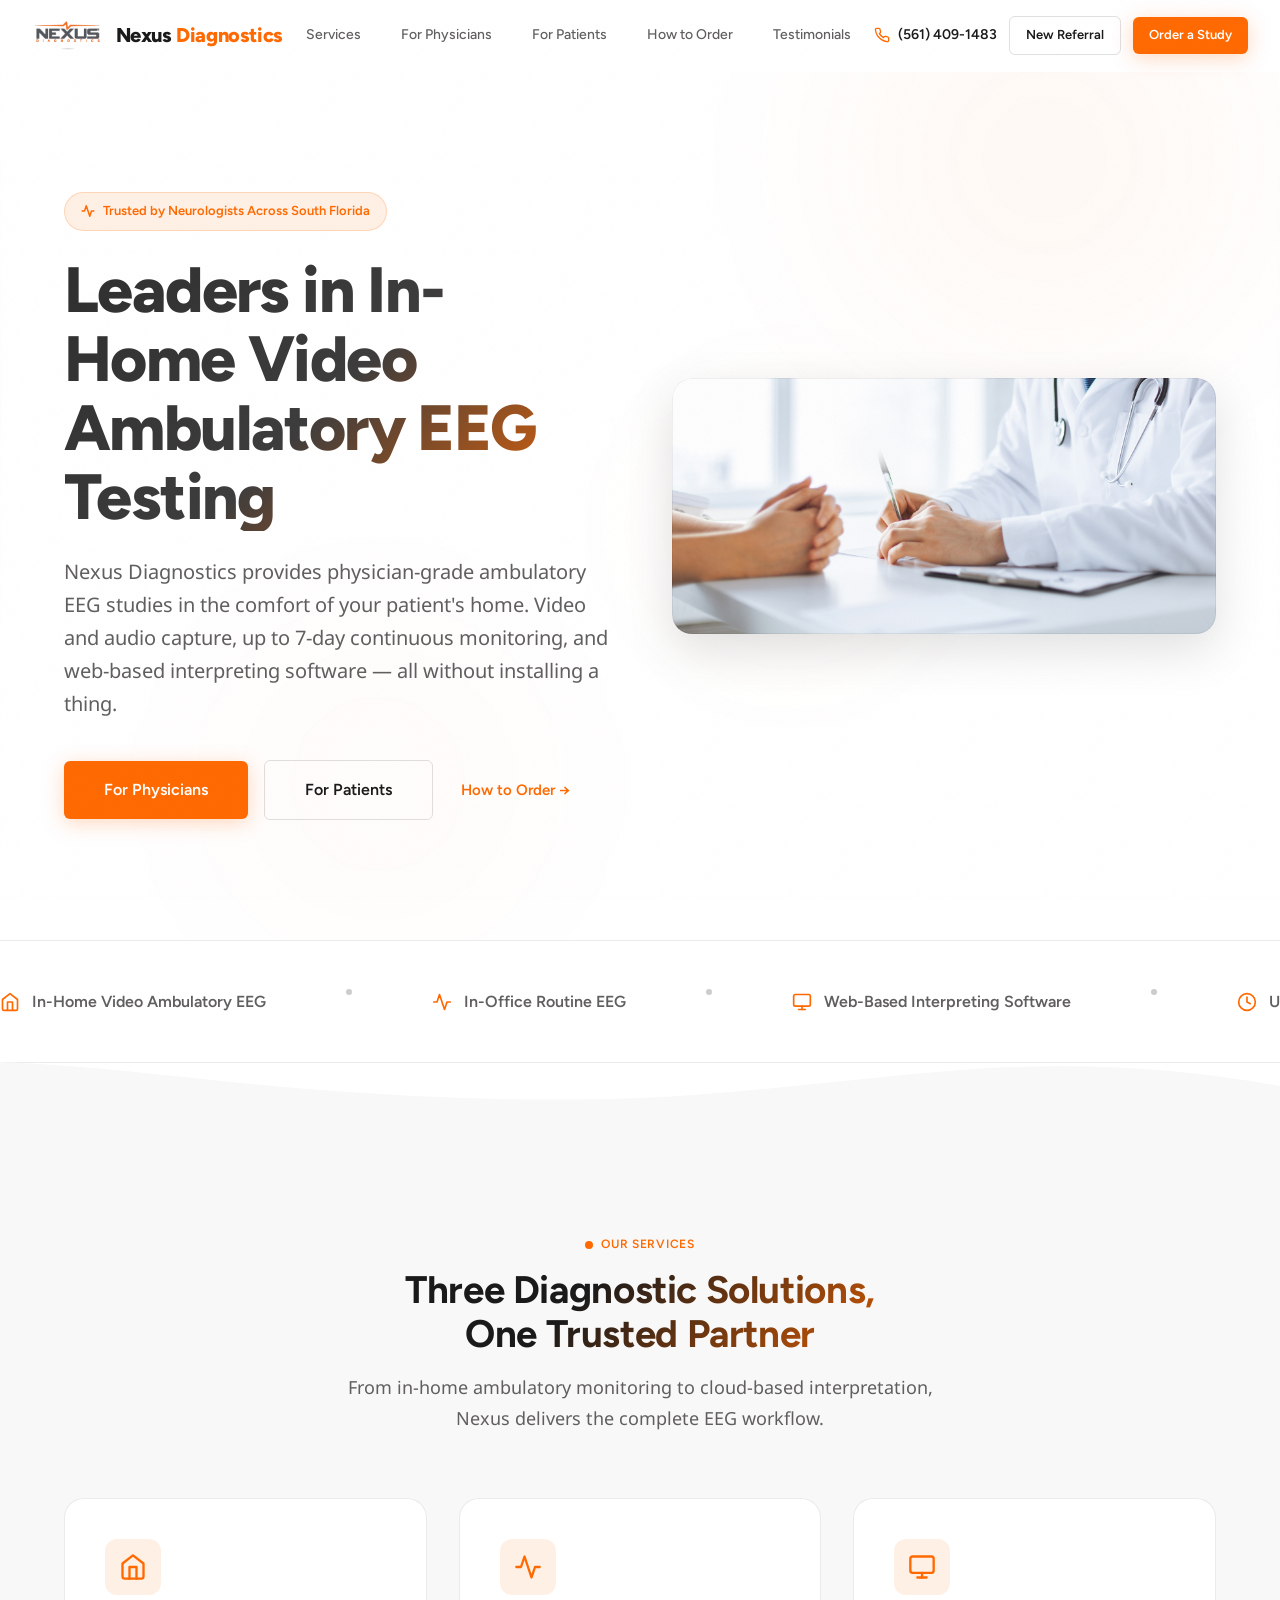
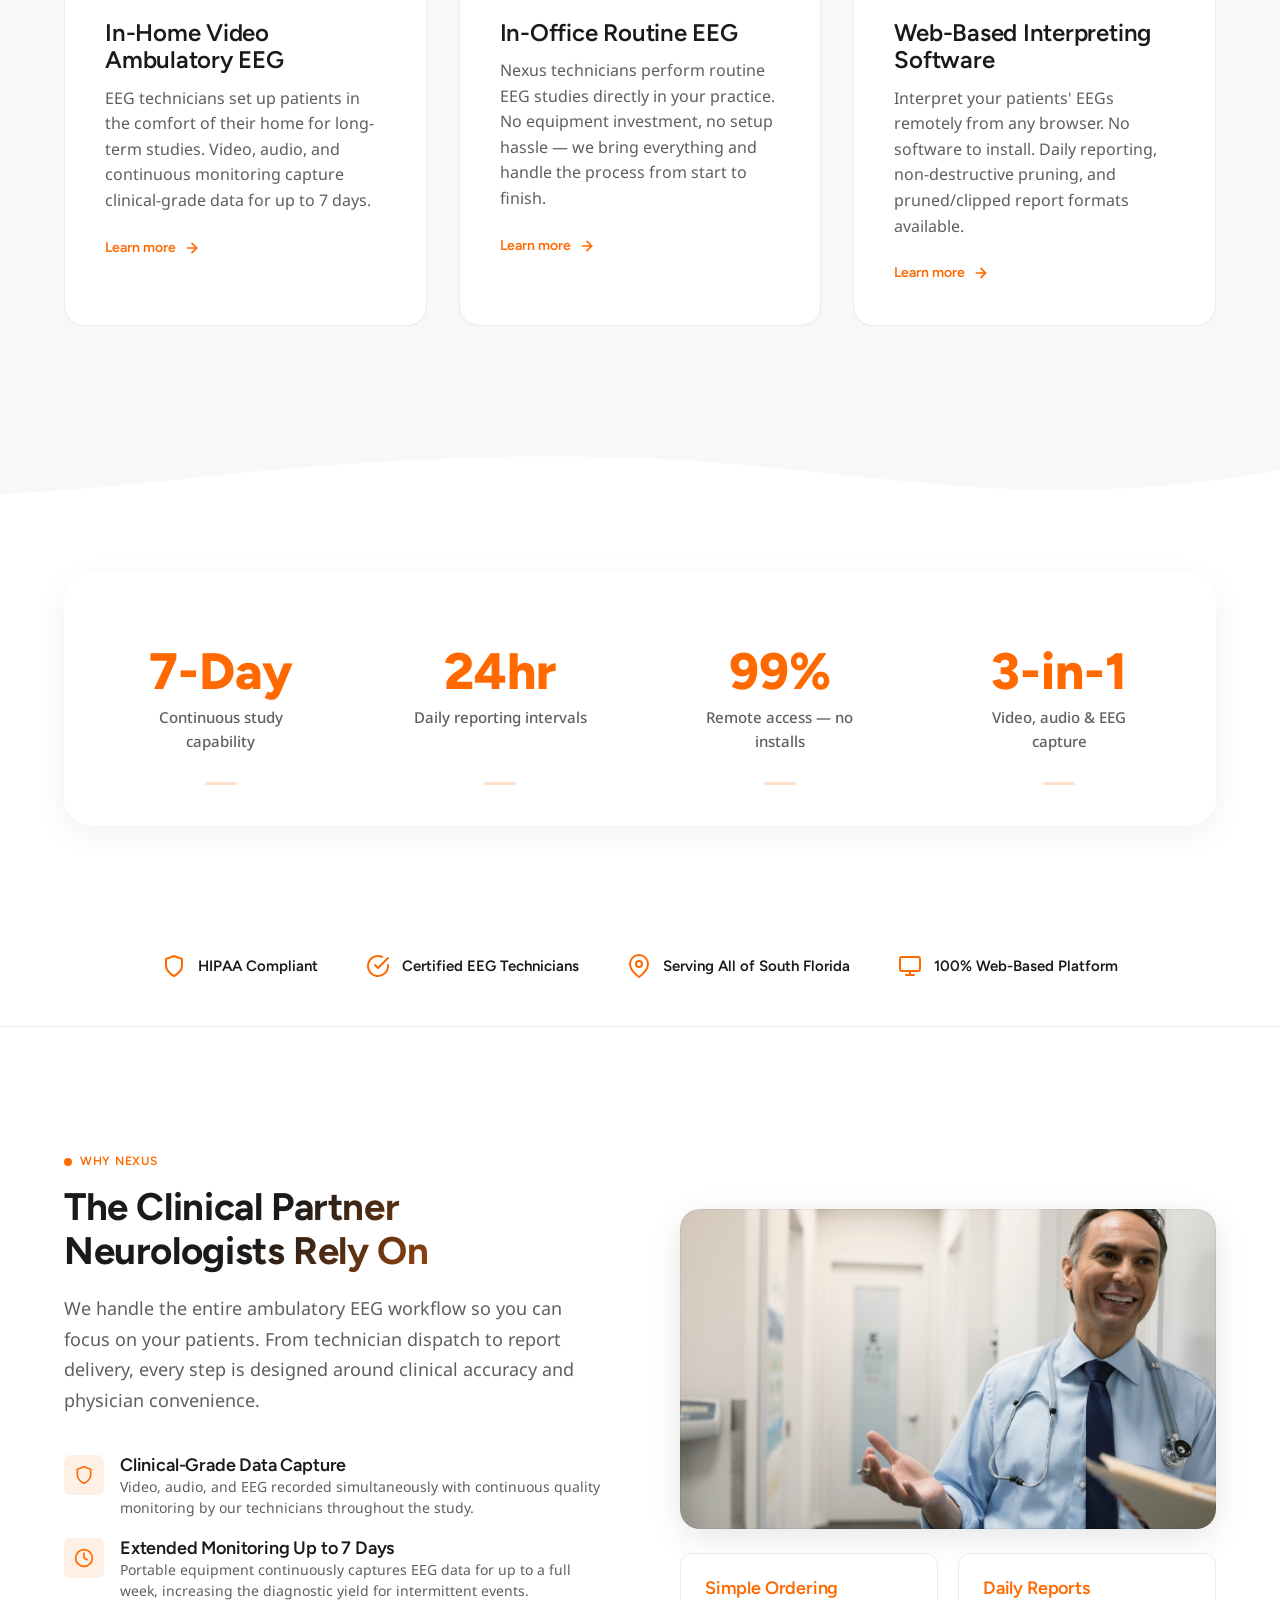
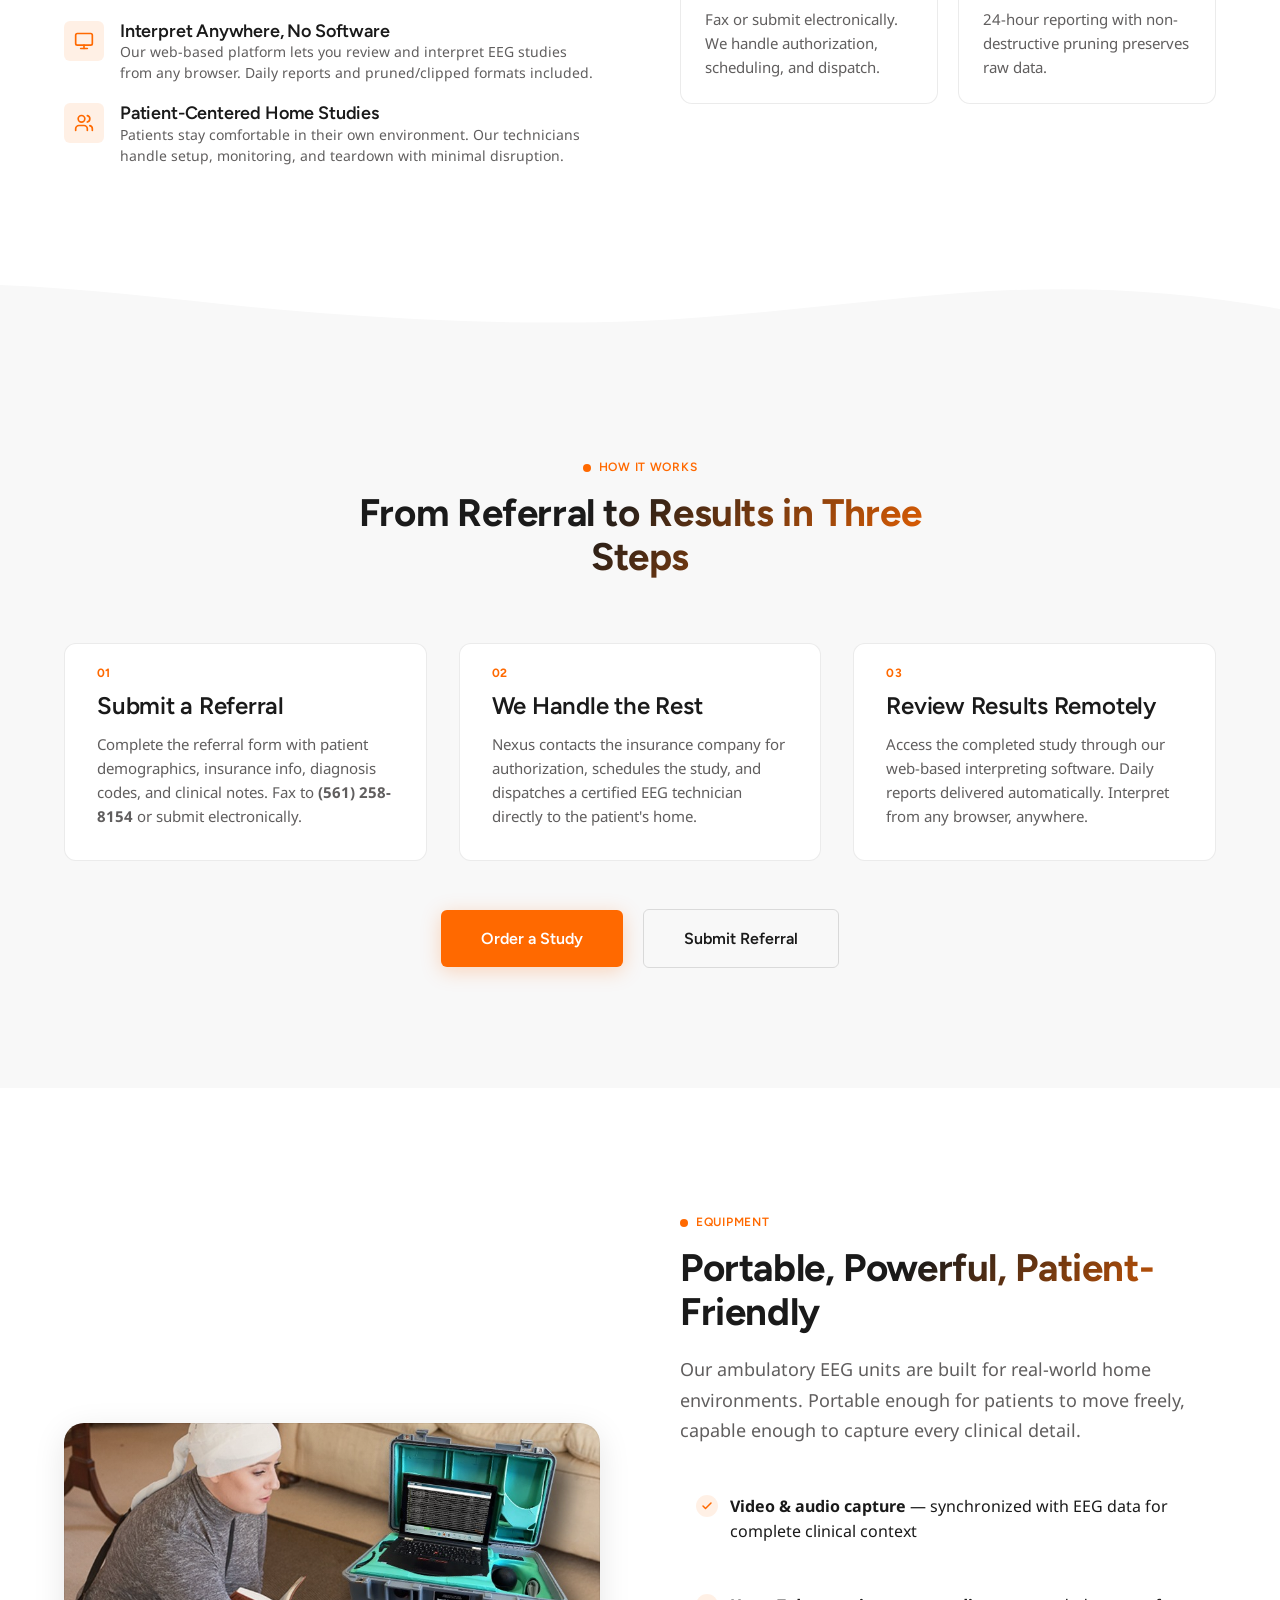
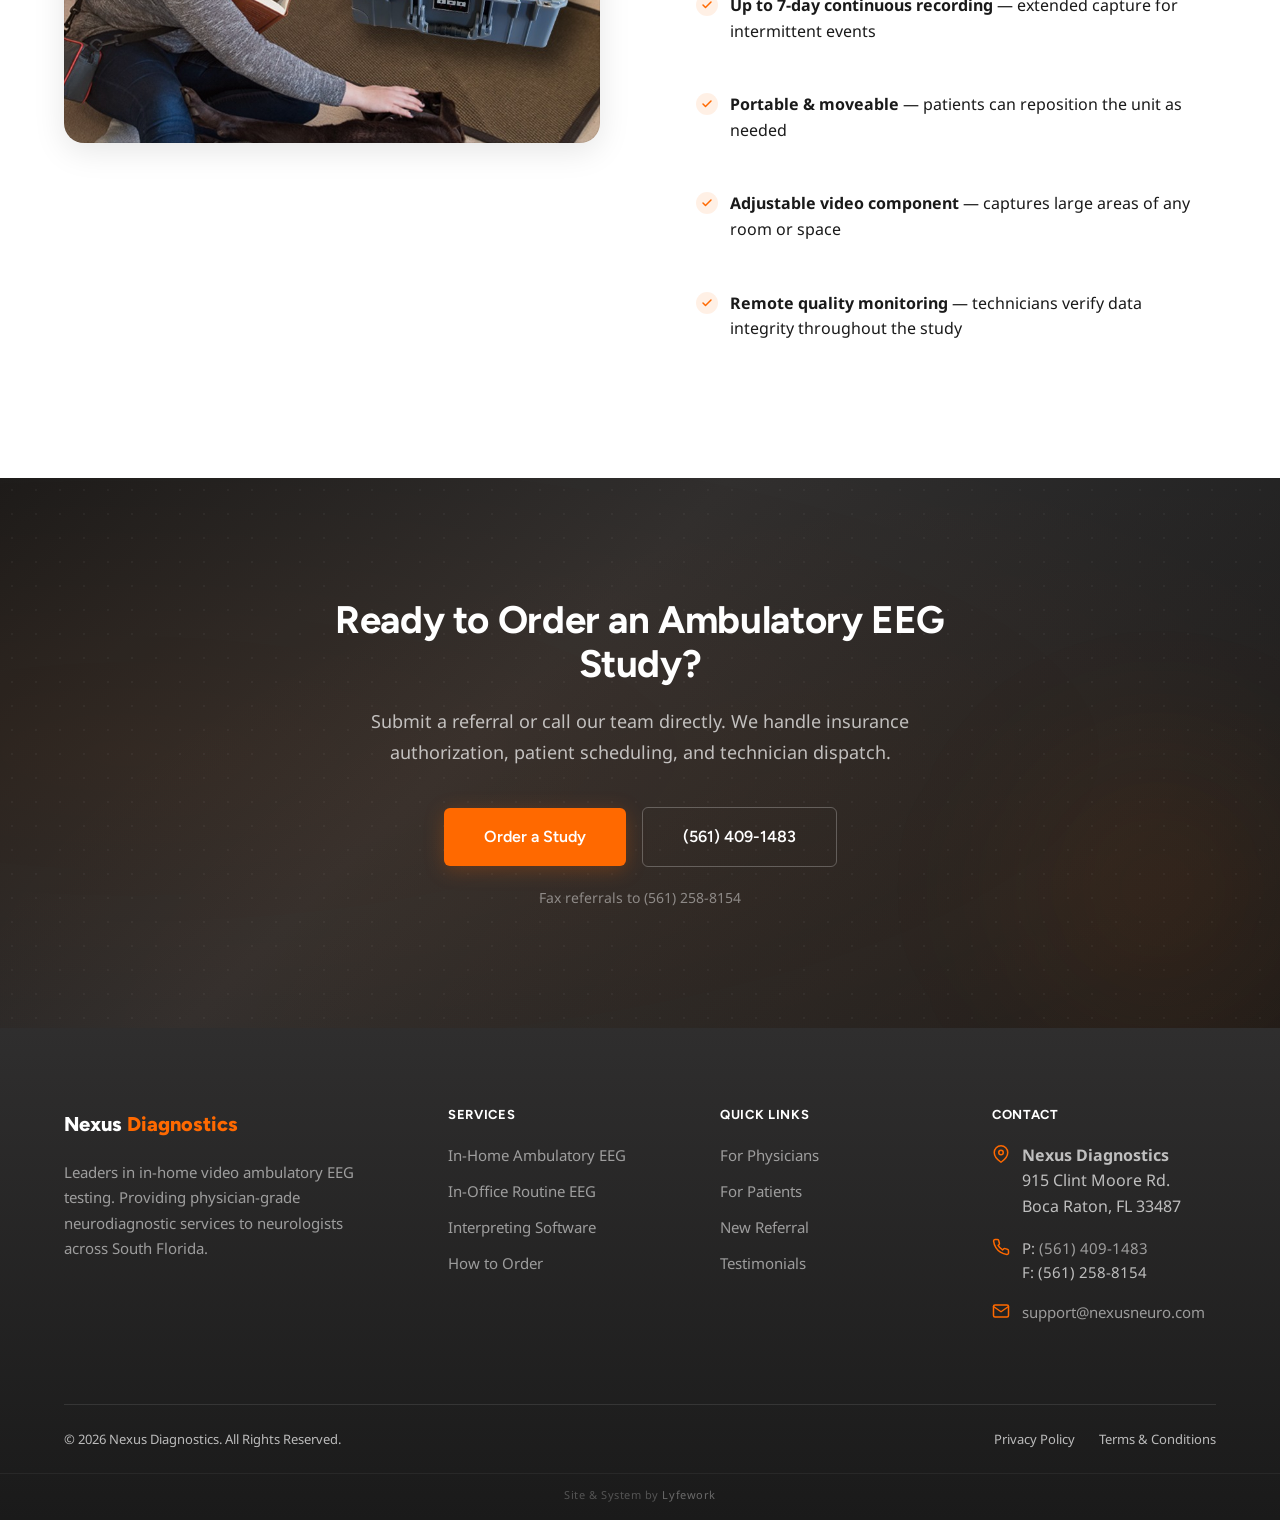
==== commit ca501933: "Clinical Luxe visual overhaul — spectacular enhancements - Animated gradient mesh on all hero sectio" ====
--- a/index.html
+++ b/index.html
@@ -179,10 +179,14 @@
             loading="eager"
           />
         </div>
+        <!-- Animated Gradient Mesh -->
+        <div class="hero-mesh" aria-hidden="true">
+          <div class="hero-mesh-orb"></div>
+        </div>
         <div class="container">
           <div class="hero-split">
             <div class="hero-content">
-              <div class="hero-badge reveal">
+              <div class="hero-badge hero-badge-float reveal">
                 <svg
                   xmlns="http://www.w3.org/2000/svg"
                   width="14"
@@ -198,7 +202,7 @@
                 </svg>
                 Trusted by Neurologists Across South Florida
               </div>
-              <h1 class="h-display hero-title blur-reveal">
+              <h1 class="h-display hero-title blur-reveal gradient-text-hero">
                 Leaders in In-Home Video Ambulatory EEG Testing
               </h1>
               <p class="hero-subtitle reveal">
@@ -210,7 +214,7 @@
               <div class="hero-actions reveal">
                 <a
                   href="pages/physicians.html"
-                  class="btn btn-primary btn-lg btn-shine btn-magnetic"
+                  class="btn btn-primary btn-lg btn-shine btn-magnetic btn-pulse"
                   >For Physicians</a
                 >
                 <a href="pages/patients.html" class="btn btn-outline btn-lg"
@@ -458,15 +462,30 @@
         </div>
       </div>
 
+      <!-- Wave Divider -->
+      <div class="wave-divider" aria-hidden="true">
+        <svg
+          viewBox="0 0 1440 48"
+          fill="none"
+          xmlns="http://www.w3.org/2000/svg"
+          preserveAspectRatio="none"
+        >
+          <path
+            d="M0 48h1440V24C1320 4 1200 0 1080 8c-120 8-240 24-360 28S480 36 360 28C240 20 120 4 0 0v48z"
+            fill="#f8f8f8"
+          />
+        </svg>
+      </div>
+
       <!-- Services Overview -->
-      <section class="section" id="services">
+      <section class="section section-alt" id="services">
         <div class="container">
           <div
             class="text-center reveal"
             style="max-width: 640px; margin: 0 auto var(--space-11)"
           >
             <span class="label">Our Services</span>
-            <h2 class="h2" style="margin-top: var(--space-3)">
+            <h2 class="h2 gradient-text" style="margin-top: var(--space-3)">
               Three Diagnostic Solutions,<br />One Trusted Partner
             </h2>
             <p class="body-lg text-muted" style="margin-top: var(--space-4)">
@@ -608,10 +627,25 @@
         </div>
       </section>
 
+      <!-- Wave Divider (flip) -->
+      <div class="wave-divider wave-divider-flip" aria-hidden="true">
+        <svg
+          viewBox="0 0 1440 48"
+          fill="none"
+          xmlns="http://www.w3.org/2000/svg"
+          preserveAspectRatio="none"
+        >
+          <path
+            d="M0 48h1440V24C1320 4 1200 0 1080 8c-120 8-240 24-360 28S480 36 360 28C240 20 120 4 0 0v48z"
+            fill="#f8f8f8"
+          />
+        </svg>
+      </div>
+
       <!-- Stats Section -->
-      <section class="section-sm section-alt">
+      <section class="section-sm">
         <div class="container">
-          <div class="stats-grid">
+          <div class="stats-grid stats-glass">
             <div class="stat-item reveal">
               <div class="stat-number">
                 <span data-countup="7" data-suffix="-Day">0</span>
@@ -778,7 +812,7 @@
           <div class="grid-split">
             <div class="reveal">
               <span class="label">Why Nexus</span>
-              <h2 class="h2" style="margin-top: var(--space-3)">
+              <h2 class="h2 gradient-text" style="margin-top: var(--space-3)">
                 The Clinical Partner Neurologists Rely On
               </h2>
               <p
@@ -938,6 +972,21 @@
         </div>
       </section>
 
+      <!-- Wave Divider -->
+      <div class="wave-divider" aria-hidden="true">
+        <svg
+          viewBox="0 0 1440 48"
+          fill="none"
+          xmlns="http://www.w3.org/2000/svg"
+          preserveAspectRatio="none"
+        >
+          <path
+            d="M0 48h1440V24C1320 4 1200 0 1080 8c-120 8-240 24-360 28S480 36 360 28C240 20 120 4 0 0v48z"
+            fill="#f8f8f8"
+          />
+        </svg>
+      </div>
+
       <!-- How It Works (Physicians) -->
       <section class="section section-alt" id="how-it-works">
         <div class="container">
@@ -946,7 +995,7 @@
             style="max-width: 600px; margin: 0 auto var(--space-11)"
           >
             <span class="label">How It Works</span>
-            <h2 class="h2" style="margin-top: var(--space-3)">
+            <h2 class="h2 gradient-text" style="margin-top: var(--space-3)">
               From Referral to Results in Three Steps
             </h2>
           </div>
@@ -1010,7 +1059,10 @@
             </div>
             <div>
               <span class="label reveal">Equipment</span>
-              <h2 class="h2 reveal" style="margin-top: var(--space-3)">
+              <h2
+                class="h2 reveal gradient-text"
+                style="margin-top: var(--space-3)"
+              >
                 Portable, Powerful, Patient-Friendly
               </h2>
               <p
--- a/css/main.css
+++ b/css/main.css
@@ -2151,6 +2151,380 @@
   top: var(--space-3);
 }
 
+/* ============================================================
+   SPECTACULAR ENHANCEMENTS — Clinical Luxe Edition
+   ============================================================ */
+
+/* --- Animated Gradient Mesh (Hero Background) --- */
+.hero-mesh {
+  position: absolute;
+  inset: 0;
+  z-index: 0;
+  overflow: hidden;
+  pointer-events: none;
+}
+.hero-mesh::before,
+.hero-mesh::after {
+  content: "";
+  position: absolute;
+  border-radius: 50%;
+  filter: blur(80px);
+  opacity: 0.5;
+  animation-timing-function: ease-in-out;
+  animation-iteration-count: infinite;
+  animation-direction: alternate;
+}
+.hero-mesh::before {
+  width: 600px;
+  height: 600px;
+  background: radial-gradient(
+    circle,
+    rgba(255, 105, 0, 0.12) 0%,
+    transparent 70%
+  );
+  top: -15%;
+  right: -5%;
+  animation: meshFloat1 12s infinite alternate;
+}
+.hero-mesh::after {
+  width: 500px;
+  height: 500px;
+  background: radial-gradient(
+    circle,
+    rgba(255, 105, 0, 0.06) 0%,
+    transparent 70%
+  );
+  bottom: -10%;
+  left: 10%;
+  animation: meshFloat2 15s infinite alternate;
+}
+.hero-mesh-orb {
+  position: absolute;
+  width: 300px;
+  height: 300px;
+  border-radius: 50%;
+  background: radial-gradient(
+    circle,
+    rgba(255, 140, 50, 0.08) 0%,
+    transparent 70%
+  );
+  filter: blur(60px);
+  top: 40%;
+  left: 50%;
+  animation: meshFloat3 10s ease-in-out infinite alternate;
+}
+
+@keyframes meshFloat1 {
+  0% {
+    transform: translate(0, 0) scale(1);
+  }
+  100% {
+    transform: translate(-40px, 30px) scale(1.15);
+  }
+}
+@keyframes meshFloat2 {
+  0% {
+    transform: translate(0, 0) scale(1);
+  }
+  100% {
+    transform: translate(30px, -20px) scale(1.1);
+  }
+}
+@keyframes meshFloat3 {
+  0% {
+    transform: translate(-50%, -50%) scale(1);
+  }
+  100% {
+    transform: translate(-45%, -55%) scale(1.2);
+  }
+}
+
+/* --- Gradient Text --- */
+.gradient-text {
+  background: linear-gradient(
+    135deg,
+    var(--color-text) 0%,
+    var(--color-text) 40%,
+    var(--color-primary) 100%
+  );
+  -webkit-background-clip: text;
+  background-clip: text;
+  -webkit-text-fill-color: transparent;
+}
+.gradient-text-hero {
+  background: linear-gradient(
+    135deg,
+    var(--color-gray-900) 0%,
+    var(--color-gray-800) 50%,
+    var(--color-primary) 100%
+  );
+  -webkit-background-clip: text;
+  background-clip: text;
+  -webkit-text-fill-color: transparent;
+}
+
+/* --- Section Wave Dividers --- */
+.wave-divider {
+  position: relative;
+  width: 100%;
+  overflow: hidden;
+  line-height: 0;
+  margin-top: -1px;
+}
+.wave-divider svg {
+  display: block;
+  width: 100%;
+  height: 48px;
+}
+.wave-divider-flip {
+  transform: scaleY(-1);
+  margin-bottom: -1px;
+  margin-top: 0;
+}
+@media (max-width: 768px) {
+  .wave-divider svg {
+    height: 28px;
+  }
+}
+
+/* --- Glassmorphism Stats --- */
+.stats-glass {
+  background: rgba(255, 255, 255, 0.6);
+  backdrop-filter: blur(20px);
+  -webkit-backdrop-filter: blur(20px);
+  border: 1px solid rgba(255, 255, 255, 0.3);
+  border-radius: var(--radius-xl);
+  padding: var(--space-8) var(--space-7);
+  box-shadow:
+    0 8px 32px rgba(0, 0, 0, 0.06),
+    inset 0 1px 0 rgba(255, 255, 255, 0.5);
+  position: relative;
+  overflow: hidden;
+}
+.stats-glass::before {
+  content: "";
+  position: absolute;
+  top: 0;
+  left: 0;
+  right: 0;
+  height: 1px;
+  background: linear-gradient(
+    90deg,
+    transparent,
+    rgba(255, 255, 255, 0.8),
+    transparent
+  );
+}
+.section-alt .stats-glass {
+  background: rgba(255, 255, 255, 0.85);
+}
+
+/* --- Pulsing CTA Effect --- */
+.btn-pulse {
+  animation: btnPulse 2.5s ease-in-out infinite;
+}
+@keyframes btnPulse {
+  0%,
+  100% {
+    box-shadow: 0 4px 20px rgba(255, 105, 0, 0.25);
+  }
+  50% {
+    box-shadow:
+      0 4px 30px rgba(255, 105, 0, 0.45),
+      0 0 0 8px rgba(255, 105, 0, 0.08);
+  }
+}
+
+/* --- Floating Badge Animation --- */
+.hero-badge-float {
+  animation: badgeFloat 3s ease-in-out infinite;
+}
+@keyframes badgeFloat {
+  0%,
+  100% {
+    transform: translateY(0);
+  }
+  50% {
+    transform: translateY(-4px);
+  }
+}
+
+/* --- Enhanced Service Cards (Glassmorphism border glow) --- */
+.service-card::after {
+  content: "";
+  position: absolute;
+  inset: -1px;
+  border-radius: var(--radius-lg);
+  background: linear-gradient(
+    135deg,
+    transparent 40%,
+    rgba(255, 105, 0, 0.15) 100%
+  );
+  z-index: -1;
+  opacity: 0;
+  transition: opacity var(--duration-slow) var(--ease-out);
+}
+.service-card:hover::after {
+  opacity: 1;
+}
+
+/* --- Draw-on-Scroll Timeline --- */
+.timeline-draw::before {
+  background: linear-gradient(
+    180deg,
+    var(--color-primary) var(--timeline-progress, 0%),
+    var(--color-gray-200) var(--timeline-progress, 0%)
+  );
+  transition: none;
+}
+.timeline-draw .timeline-dot {
+  transition: all var(--duration-base) var(--ease-out);
+}
+.timeline-draw .timeline-item.is-active .timeline-dot {
+  background: var(--color-primary);
+  box-shadow: 0 0 0 4px rgba(255, 105, 0, 0.15);
+}
+
+/* --- Enhanced Process Step Cards --- */
+.process-step::after {
+  content: "";
+  position: absolute;
+  top: 0;
+  left: 0;
+  width: 3px;
+  height: 0;
+  background: var(--color-primary);
+  border-radius: 0 0 2px 2px;
+  transition: height var(--duration-slow) var(--ease-out);
+}
+.process-step:hover::after {
+  height: 100%;
+}
+
+/* --- Animated Section Label Accent --- */
+.label::before {
+  content: "";
+  display: inline-block;
+  width: 8px;
+  height: 8px;
+  border-radius: 50%;
+  background: var(--color-primary);
+  margin-right: var(--space-2);
+  vertical-align: middle;
+  animation: labelPulse 2s ease-in-out infinite;
+}
+@keyframes labelPulse {
+  0%,
+  100% {
+    opacity: 1;
+    transform: scale(1);
+  }
+  50% {
+    opacity: 0.5;
+    transform: scale(0.8);
+  }
+}
+
+/* --- Enhanced CTA Section (Aurora) --- */
+.cta-section::after {
+  content: "";
+  position: absolute;
+  bottom: -20%;
+  right: -10%;
+  width: 500px;
+  height: 500px;
+  border-radius: 50%;
+  background: radial-gradient(
+    circle,
+    rgba(255, 105, 0, 0.08) 0%,
+    transparent 60%
+  );
+  filter: blur(60px);
+  animation: ctaOrb 6s ease-in-out infinite alternate;
+  pointer-events: none;
+}
+@keyframes ctaOrb {
+  0% {
+    transform: translate(0, 0);
+  }
+  100% {
+    transform: translate(-20px, -30px);
+  }
+}
+
+/* --- Feature Icon Hover Glow --- */
+.feature-icon {
+  transition: all var(--duration-base) var(--ease-out);
+}
+.feature-item:hover .feature-icon {
+  background: var(--color-primary);
+  color: var(--color-white);
+  box-shadow: 0 4px 16px rgba(255, 105, 0, 0.3);
+}
+
+/* --- Enhanced Section Image (parallax-ready) --- */
+.section-image::after {
+  content: "";
+  position: absolute;
+  inset: 0;
+  border-radius: var(--radius-lg);
+  box-shadow: inset 0 0 0 1px rgba(0, 0, 0, 0.06);
+  pointer-events: none;
+}
+
+/* --- Scroll Progress Enhancement --- */
+.scroll-progress {
+  background: linear-gradient(
+    90deg,
+    var(--color-primary),
+    var(--color-primary-light)
+  );
+  box-shadow: 0 0 8px rgba(255, 105, 0, 0.4);
+}
+
+/* --- Enhanced Accordion Hover --- */
+.accordion-item {
+  transition: all var(--duration-base) var(--ease-out);
+}
+.accordion-item:hover {
+  border-color: var(--color-primary-20);
+  box-shadow: var(--shadow-sm);
+}
+
+/* --- Checklist Item Hover Enhancement --- */
+.checklist-item {
+  transition: all var(--duration-base) var(--ease-out);
+  border-radius: var(--radius-sm);
+}
+.checklist-item:hover .checklist-icon {
+  background: var(--color-primary);
+  color: var(--color-white);
+}
+
+/* --- Spec Item Gradient Border on Hover --- */
+.spec-item {
+  position: relative;
+  overflow: hidden;
+}
+.spec-item::before {
+  content: "";
+  position: absolute;
+  top: 0;
+  left: 0;
+  width: 3px;
+  height: 0;
+  background: var(--color-primary);
+  transition: height var(--duration-slow) var(--ease-out);
+}
+.spec-item:hover::before {
+  height: 100%;
+}
+
+/* --- Footer Enhanced --- */
+.site-footer {
+  background: linear-gradient(180deg, var(--color-gray-900) 0%, #1a1a1a 100%);
+}
+
 /* --- Print --- */
 @media print {
   .site-header,
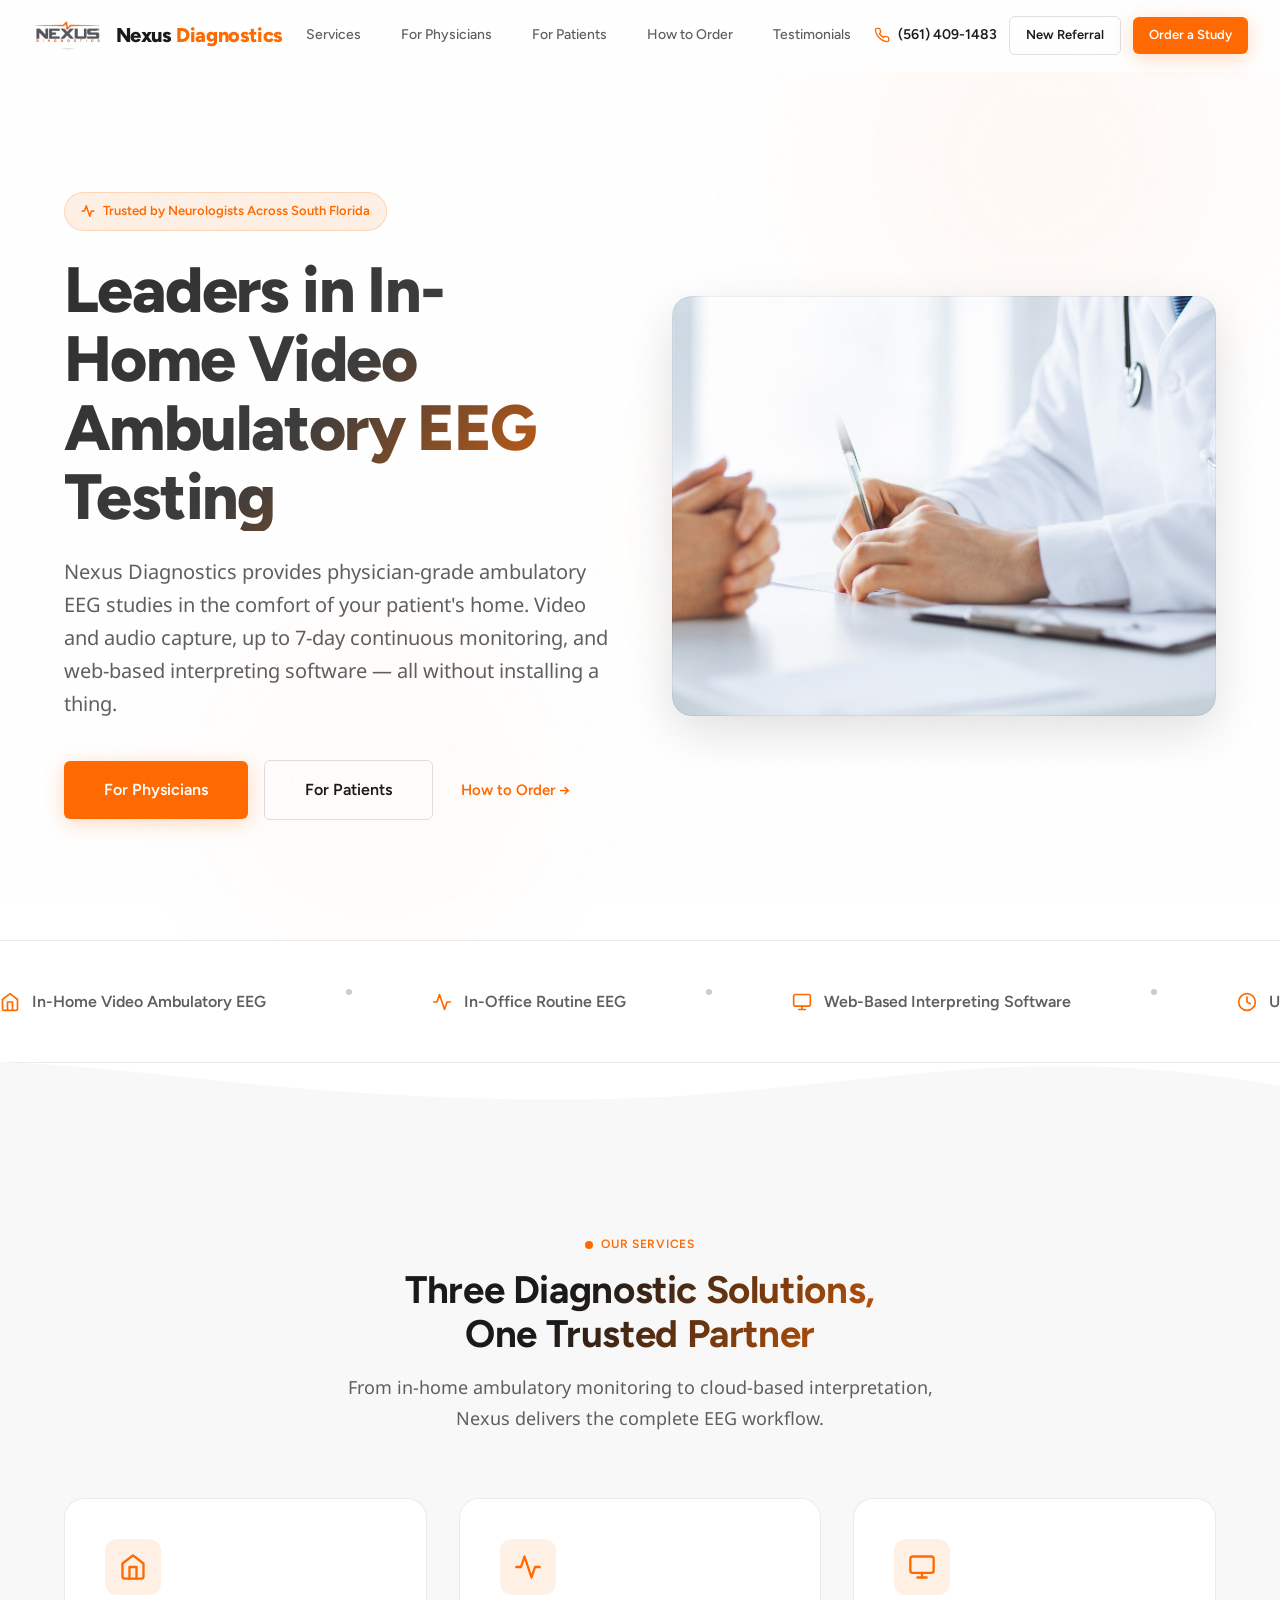
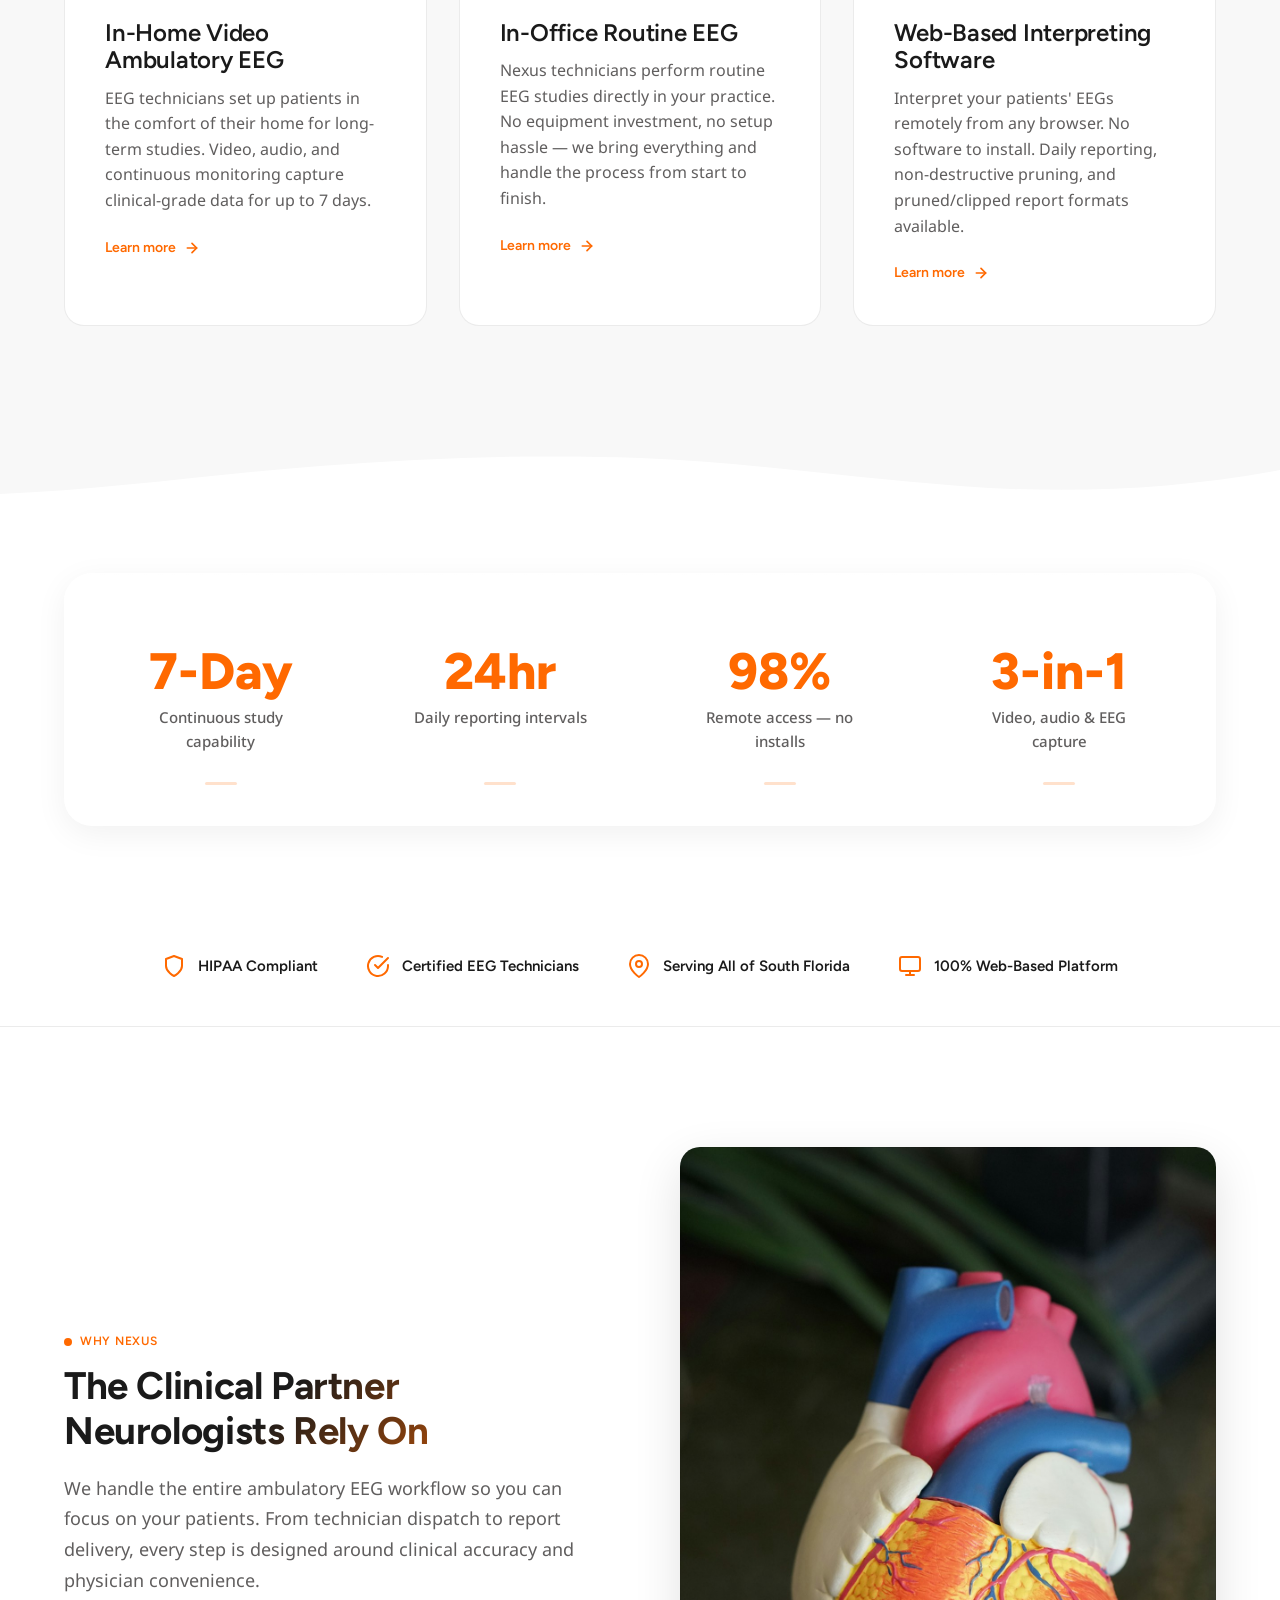
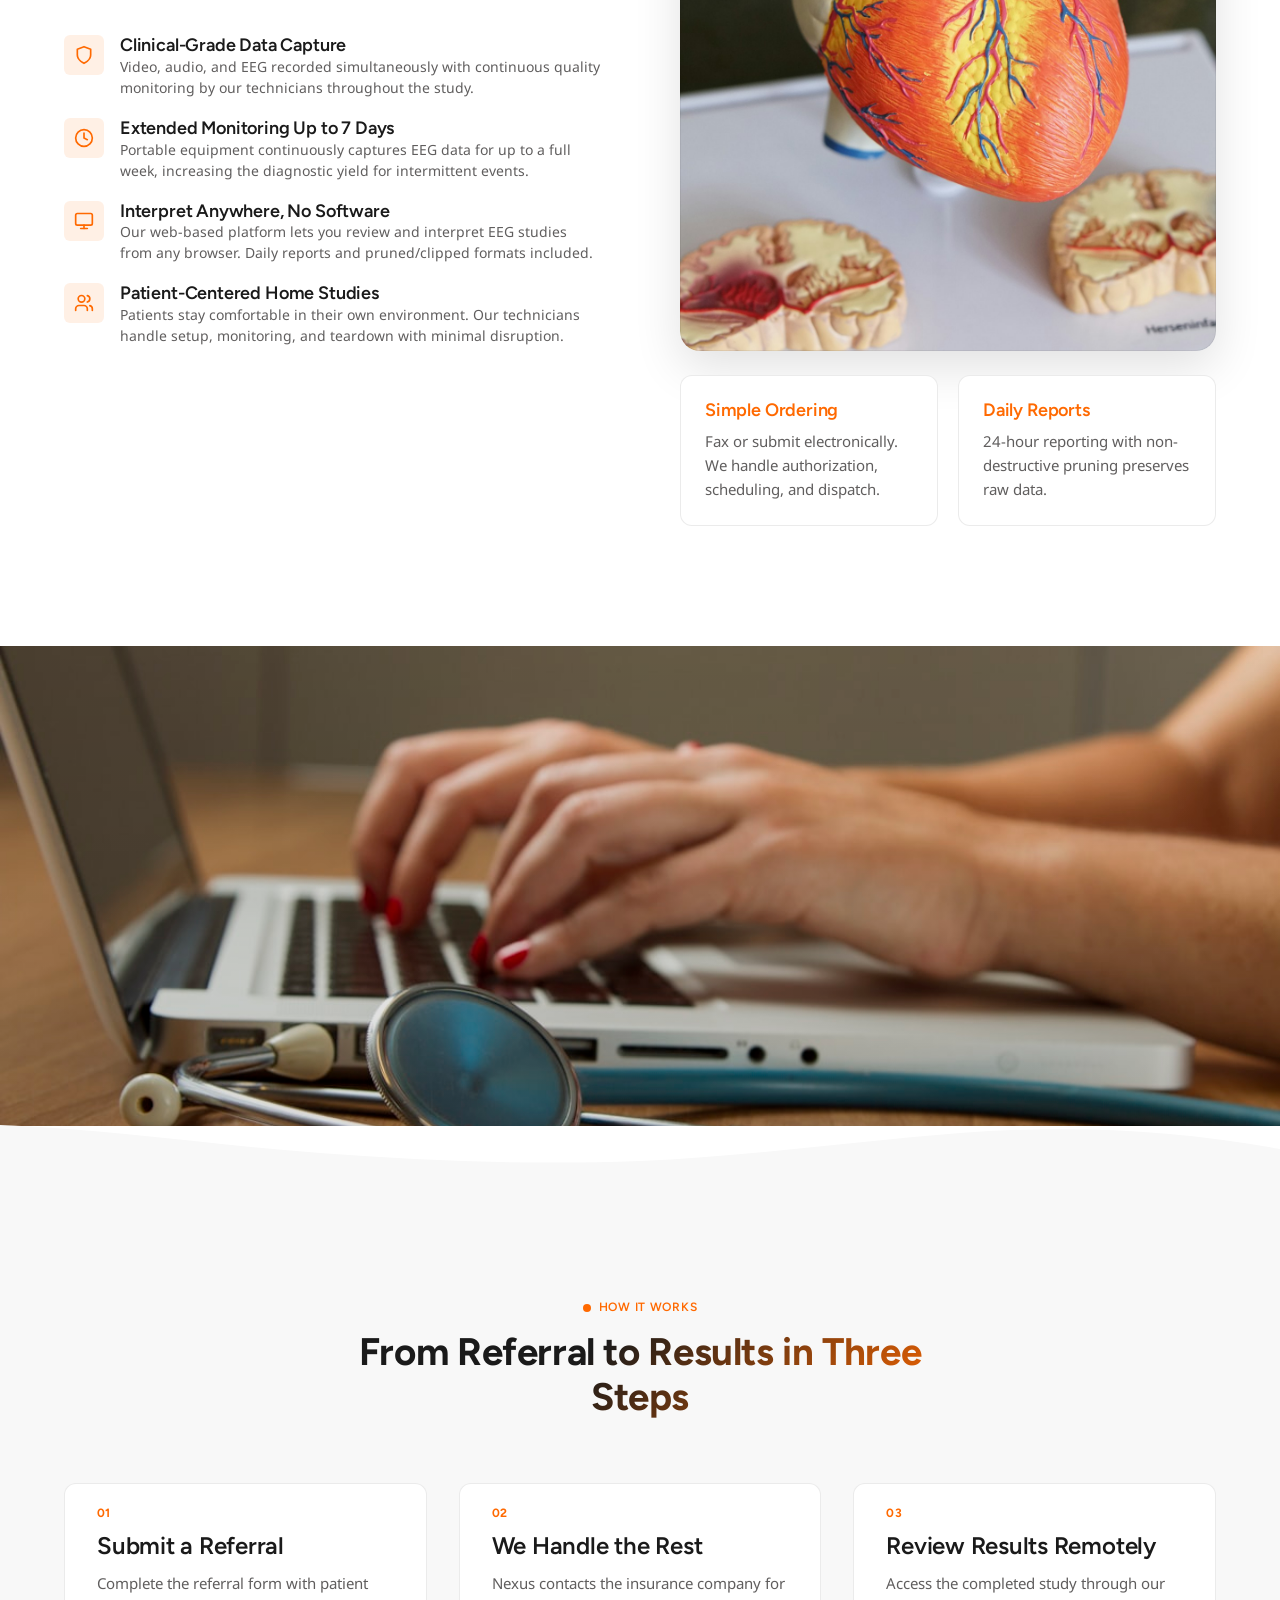
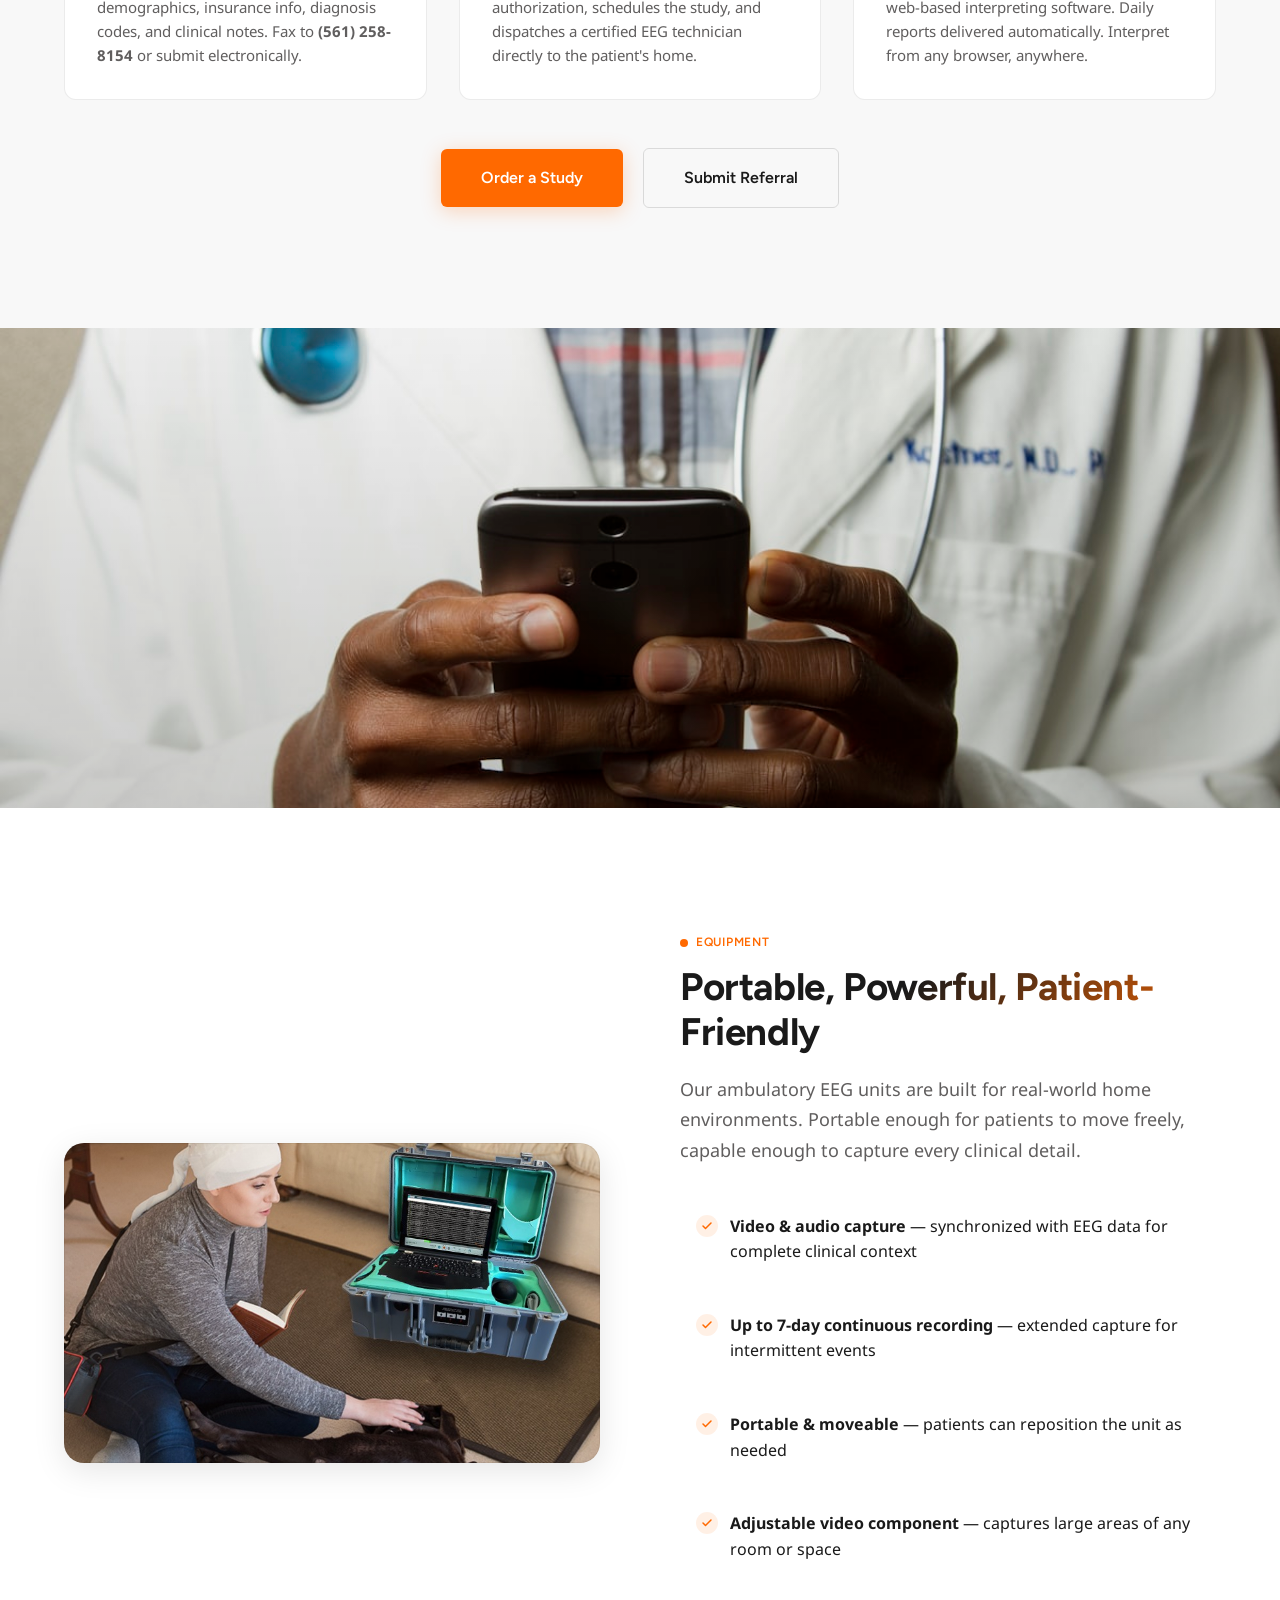
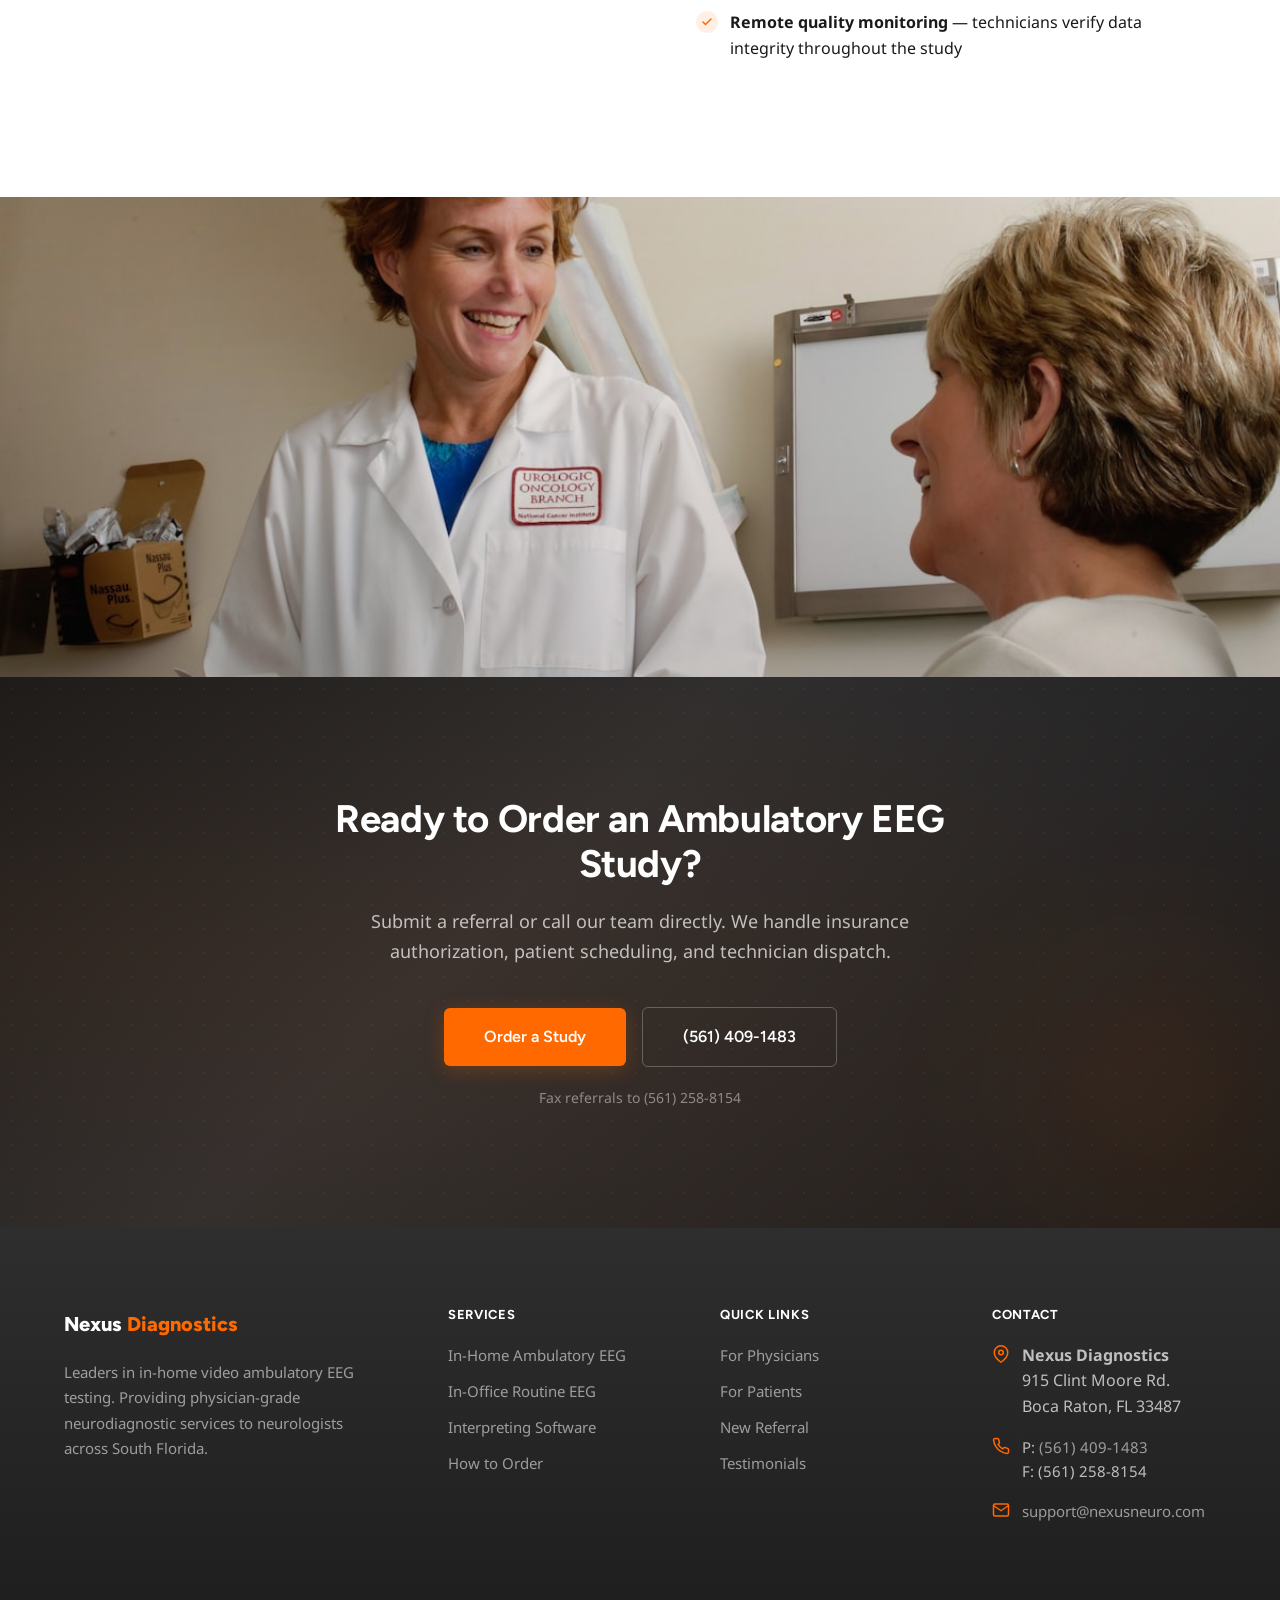
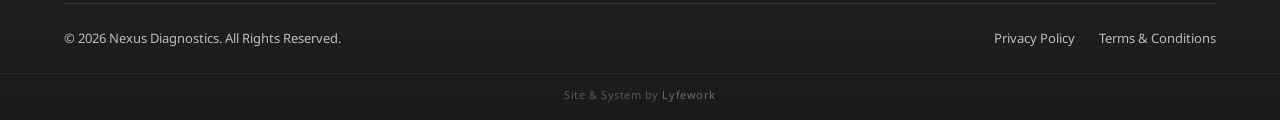
==== commit 7ae753a2: "Bigger images throughout — full-bleed banners, taller sections, all 11 photos used - Added full-widt" ====
--- a/index.html
+++ b/index.html
@@ -941,15 +941,14 @@
               class="reveal-right"
               style="display: flex; flex-direction: column; gap: var(--space-6)"
             >
-              <div class="section-image">
+              <div class="image-tall">
                 <img
-                  src="assets/images/physician-consult.jpg"
-                  alt="Physician reviewing ambulatory EEG study results"
-                  width="800"
-                  height="600"
+                  src="assets/images/neurology-scan.jpg"
+                  alt="Advanced neurology brain scan imagery used in EEG diagnostics"
+                  width="1200"
+                  height="1800"
                   loading="lazy"
                 />
-                <div class="section-image-overlay"></div>
               </div>
               <div class="spec-grid">
                 <div class="spec-item">
@@ -972,6 +971,18 @@
         </div>
       </section>
 
+      <!-- Full-Bleed Image Banner -->
+      <div class="image-banner reveal">
+        <img
+          src="assets/images/eeg-home-setup.jpg"
+          alt="EEG technician setting up portable ambulatory equipment in a patient's home"
+          width="1200"
+          height="480"
+          loading="lazy"
+        />
+        <div class="image-banner-overlay"></div>
+      </div>
+
       <!-- Wave Divider -->
       <div class="wave-divider" aria-hidden="true">
         <svg
@@ -1042,6 +1053,18 @@
           </div>
         </div>
       </section>
+
+      <!-- Full-Bleed Image Banner -->
+      <div class="image-banner reveal">
+        <img
+          src="assets/images/doctor-reviewing.jpg"
+          alt="Physician reviewing ambulatory EEG study data on screen"
+          width="1200"
+          height="480"
+          loading="lazy"
+        />
+        <div class="image-banner-overlay"></div>
+      </div>
 
       <!-- Equipment Highlight -->
       <section class="section">
@@ -1192,6 +1215,18 @@
         </div>
       </section>
 
+      <!-- Full-Bleed Image Banner -->
+      <div class="image-banner reveal">
+        <img
+          src="assets/images/patient-comfort.jpg"
+          alt="Patient relaxing comfortably at home during in-home EEG monitoring"
+          width="1200"
+          height="480"
+          loading="lazy"
+        />
+        <div class="image-banner-overlay"></div>
+      </div>
+
       <!-- CTA Section -->
       <section class="cta-section">
         <div class="cta-dots"></div>
--- a/css/main.css
+++ b/css/main.css
@@ -1905,12 +1905,14 @@
   overflow: hidden;
   box-shadow: var(--shadow-xl);
   position: relative;
+  min-height: 420px;
 }
 .hero-image img {
   width: 100%;
   height: 100%;
   object-fit: cover;
   display: block;
+  min-height: 420px;
 }
 .hero-image::after {
   content: "";
@@ -1935,6 +1937,98 @@
   object-fit: cover;
   display: block;
   min-height: 320px;
+}
+
+/* Full-bleed image banner (edge-to-edge) */
+.image-banner {
+  position: relative;
+  width: 100%;
+  overflow: hidden;
+  max-height: 480px;
+}
+.image-banner img {
+  width: 100%;
+  height: 480px;
+  object-fit: cover;
+  display: block;
+}
+.image-banner-overlay {
+  position: absolute;
+  inset: 0;
+  background: linear-gradient(
+    180deg,
+    rgba(0, 0, 0, 0.02) 0%,
+    rgba(0, 0, 0, 0.15) 100%
+  );
+  pointer-events: none;
+}
+@media (max-width: 768px) {
+  .image-banner,
+  .image-banner img {
+    max-height: 280px;
+    height: 280px;
+  }
+}
+
+/* Tall side image (for 2-col layouts) */
+.image-tall {
+  position: relative;
+  border-radius: var(--radius-lg);
+  overflow: hidden;
+  min-height: 480px;
+  box-shadow: var(--shadow-xl);
+}
+.image-tall img {
+  width: 100%;
+  height: 100%;
+  object-fit: cover;
+  display: block;
+  min-height: 480px;
+}
+.image-tall::after {
+  content: "";
+  position: absolute;
+  inset: 0;
+  border-radius: var(--radius-lg);
+  box-shadow: inset 0 0 0 1px rgba(0, 0, 0, 0.06);
+  pointer-events: none;
+}
+@media (max-width: 768px) {
+  .image-tall {
+    min-height: 320px;
+  }
+  .image-tall img {
+    min-height: 320px;
+  }
+}
+
+/* Image with rounded corners inside container */
+.image-showcase {
+  position: relative;
+  border-radius: var(--radius-xl);
+  overflow: hidden;
+  box-shadow: var(--shadow-xl);
+}
+.image-showcase img {
+  width: 100%;
+  height: 420px;
+  object-fit: cover;
+  display: block;
+}
+.image-showcase-overlay {
+  position: absolute;
+  inset: 0;
+  background: linear-gradient(
+    135deg,
+    rgba(255, 105, 0, 0.06) 0%,
+    transparent 50%
+  );
+  pointer-events: none;
+}
+@media (max-width: 768px) {
+  .image-showcase img {
+    height: 260px;
+  }
 }
 .section-image-overlay {
   position: absolute;
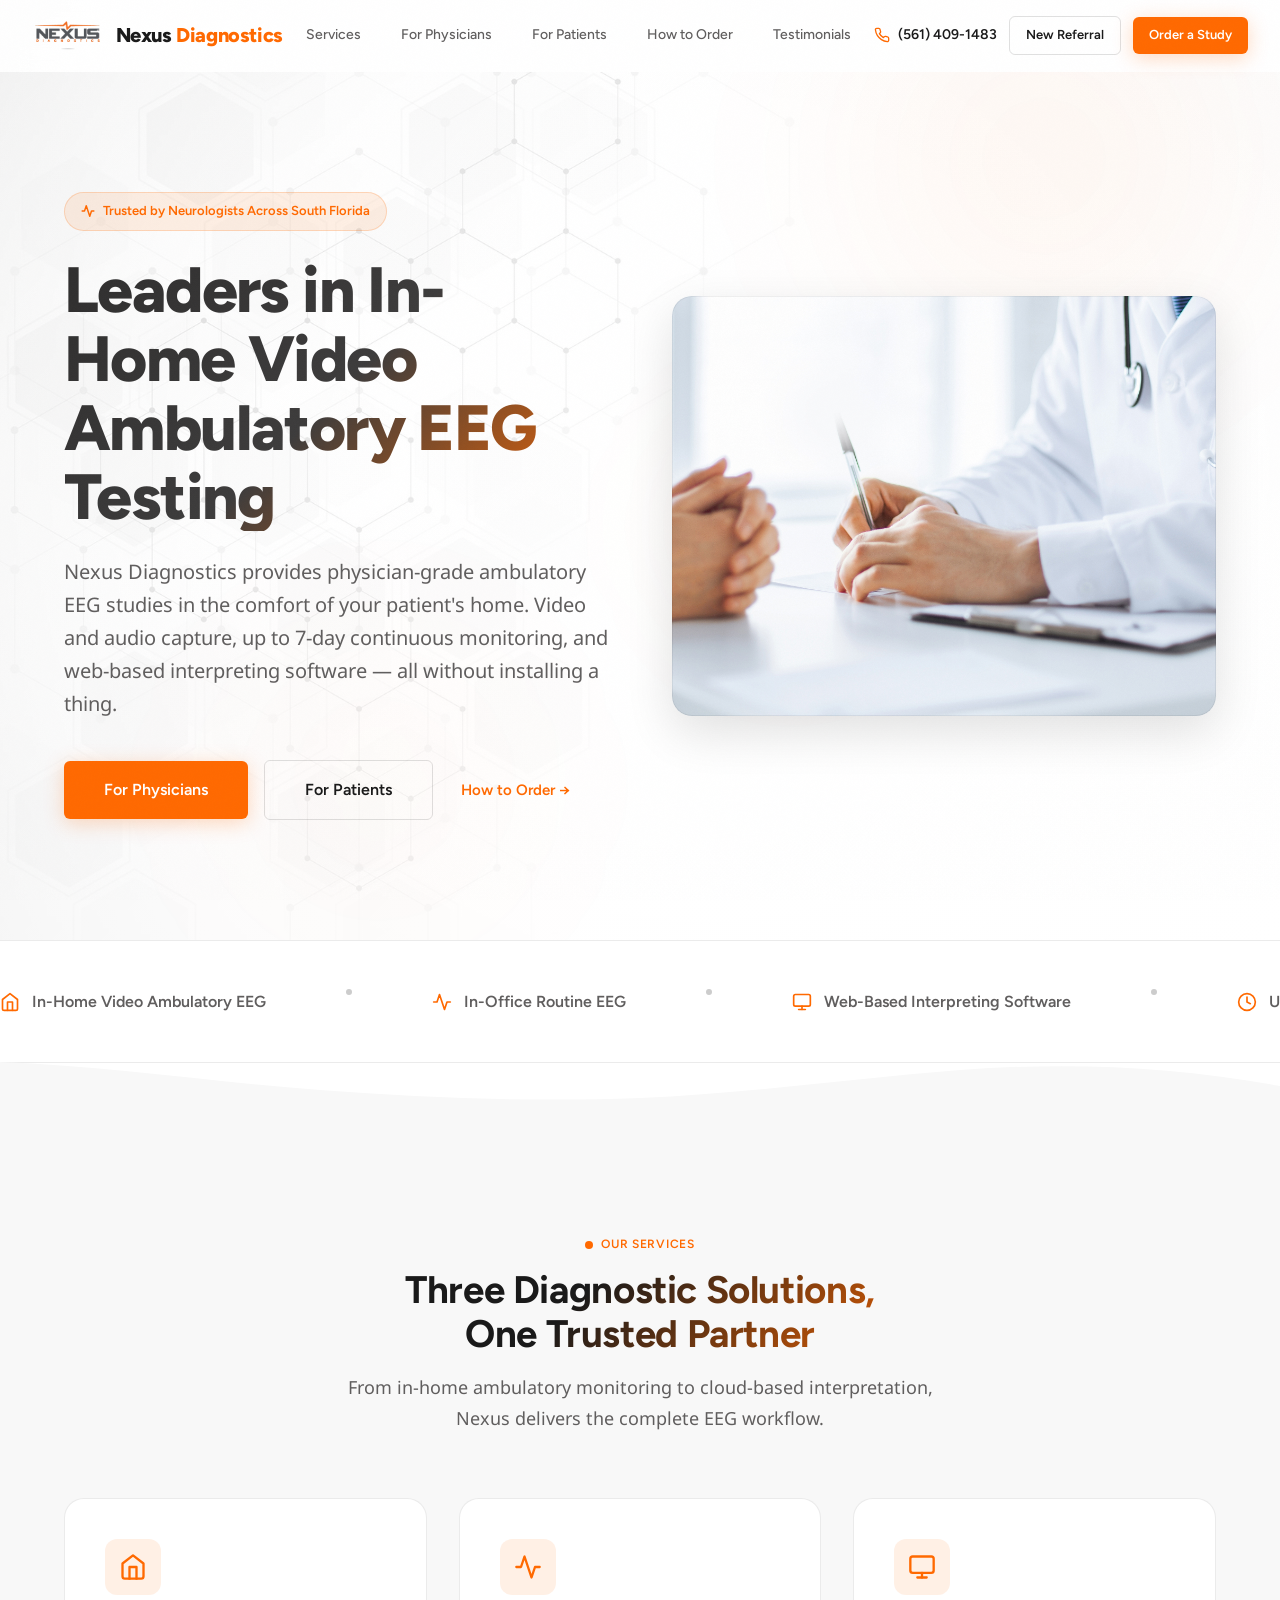
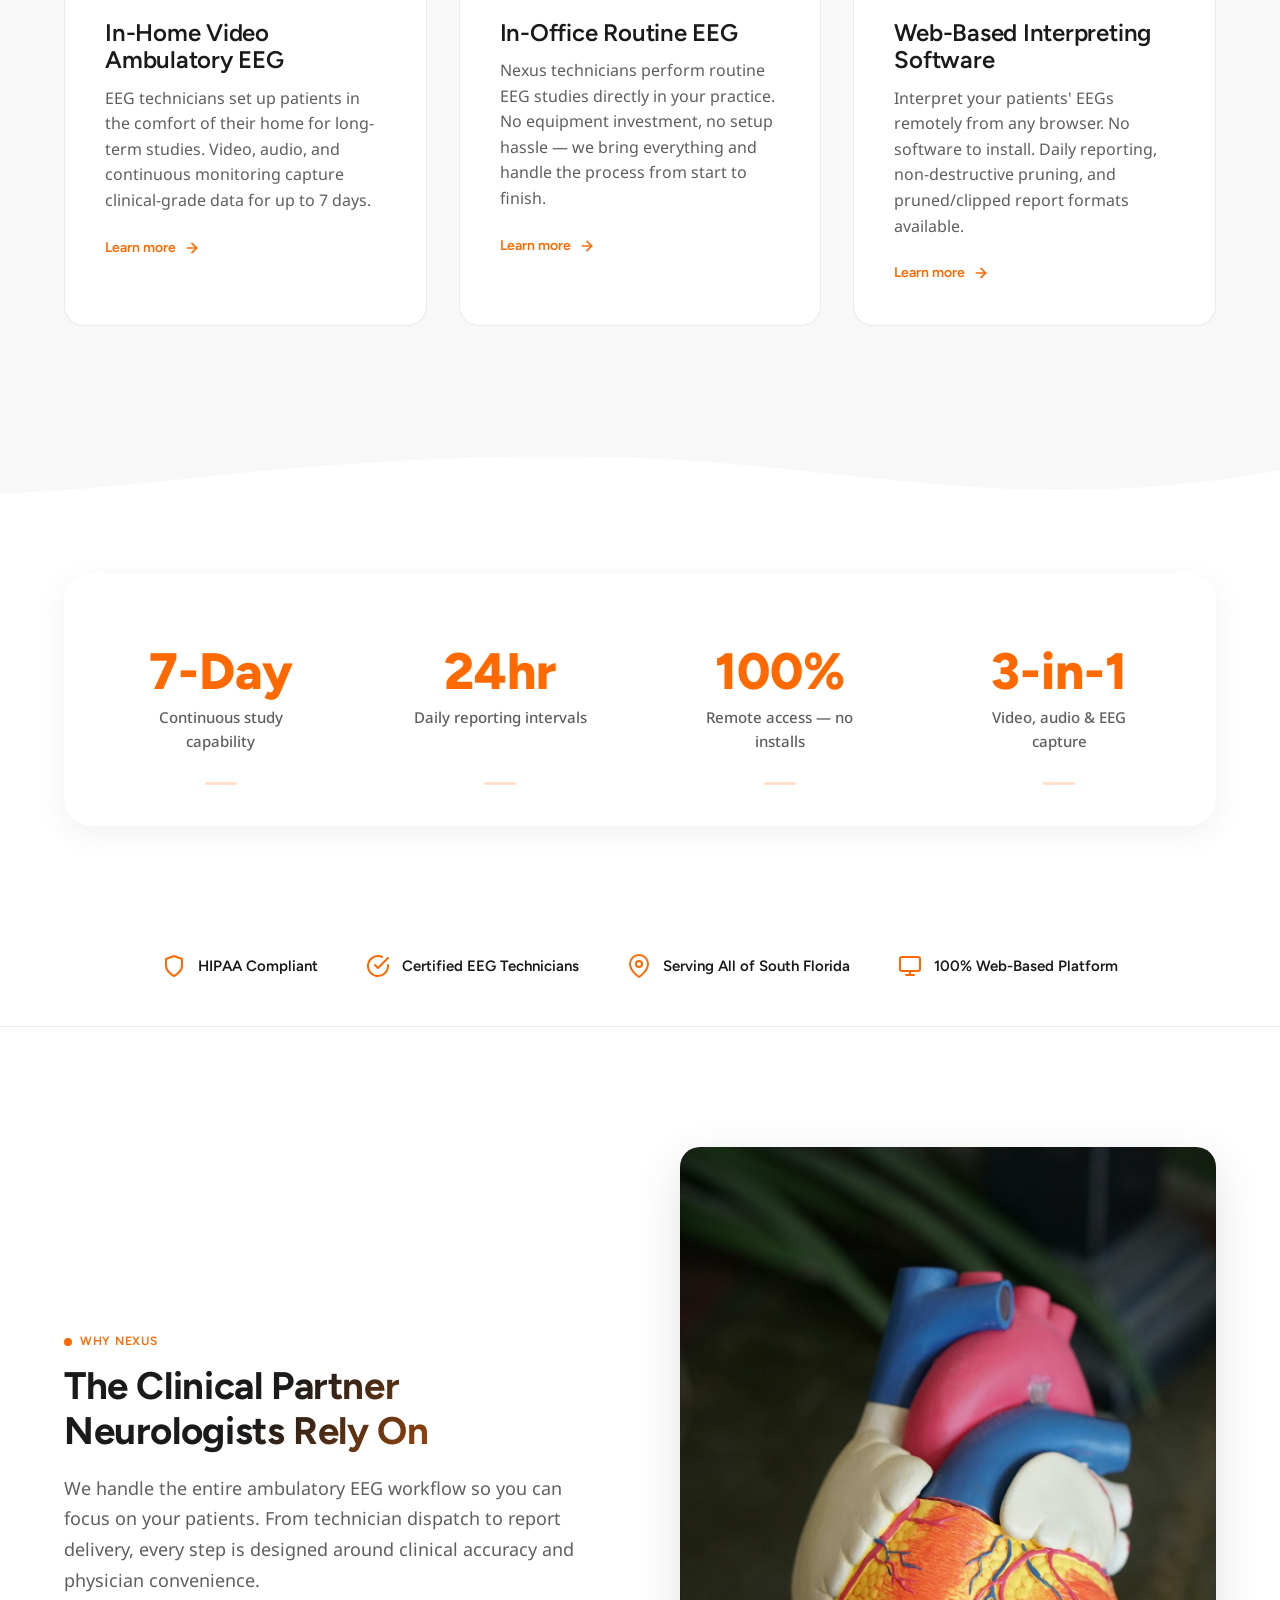
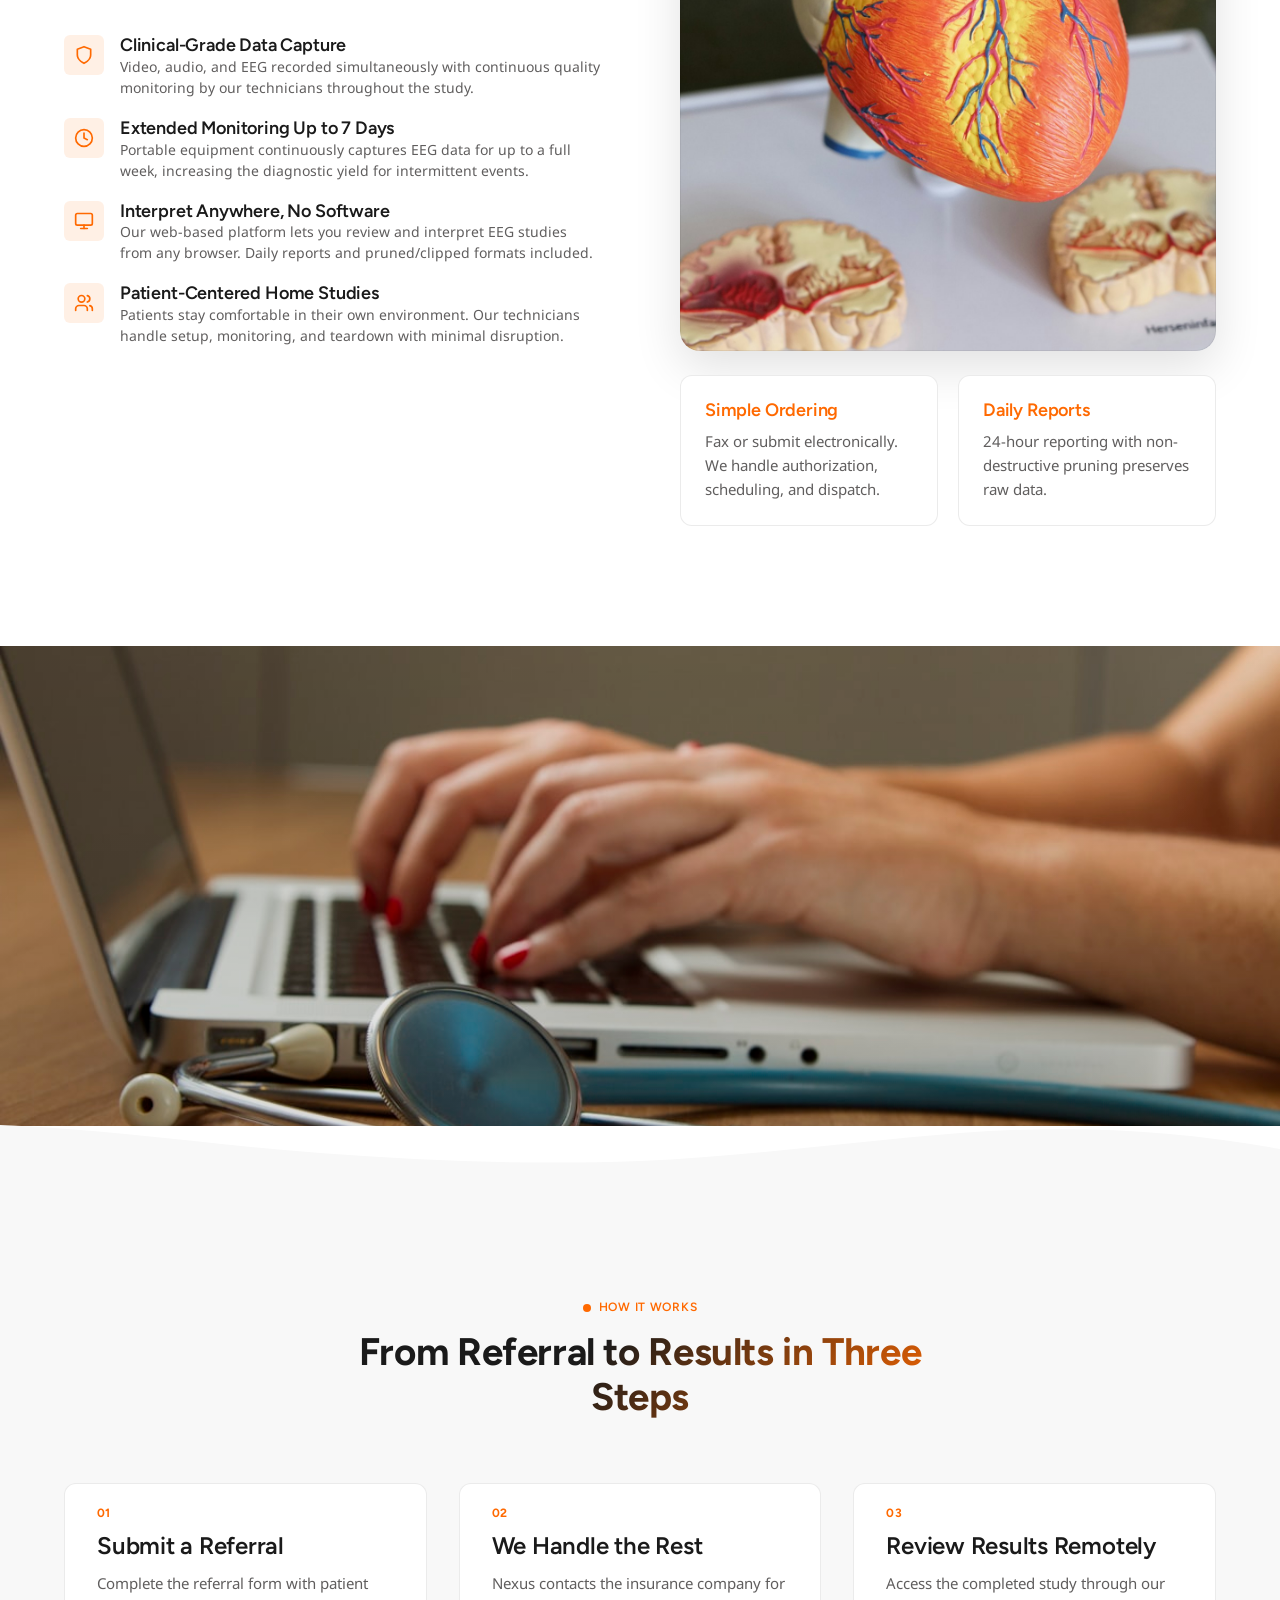
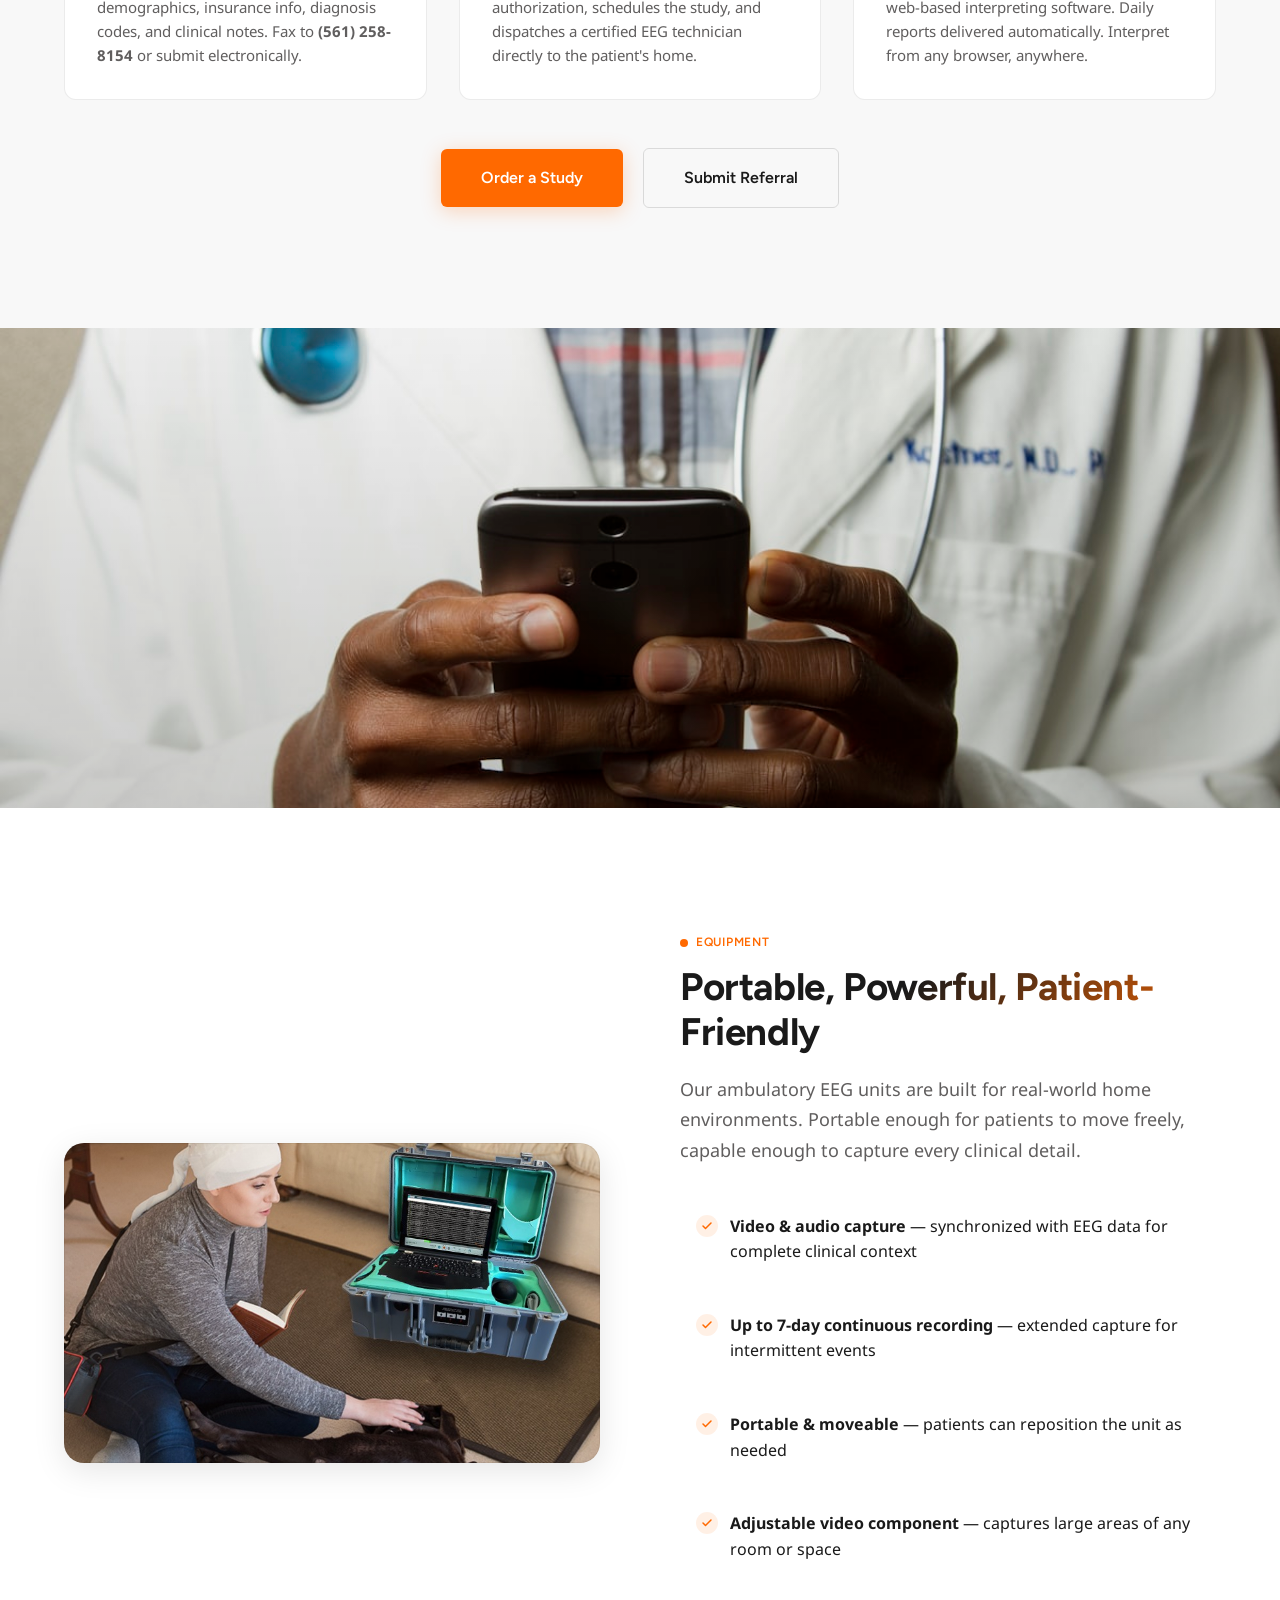
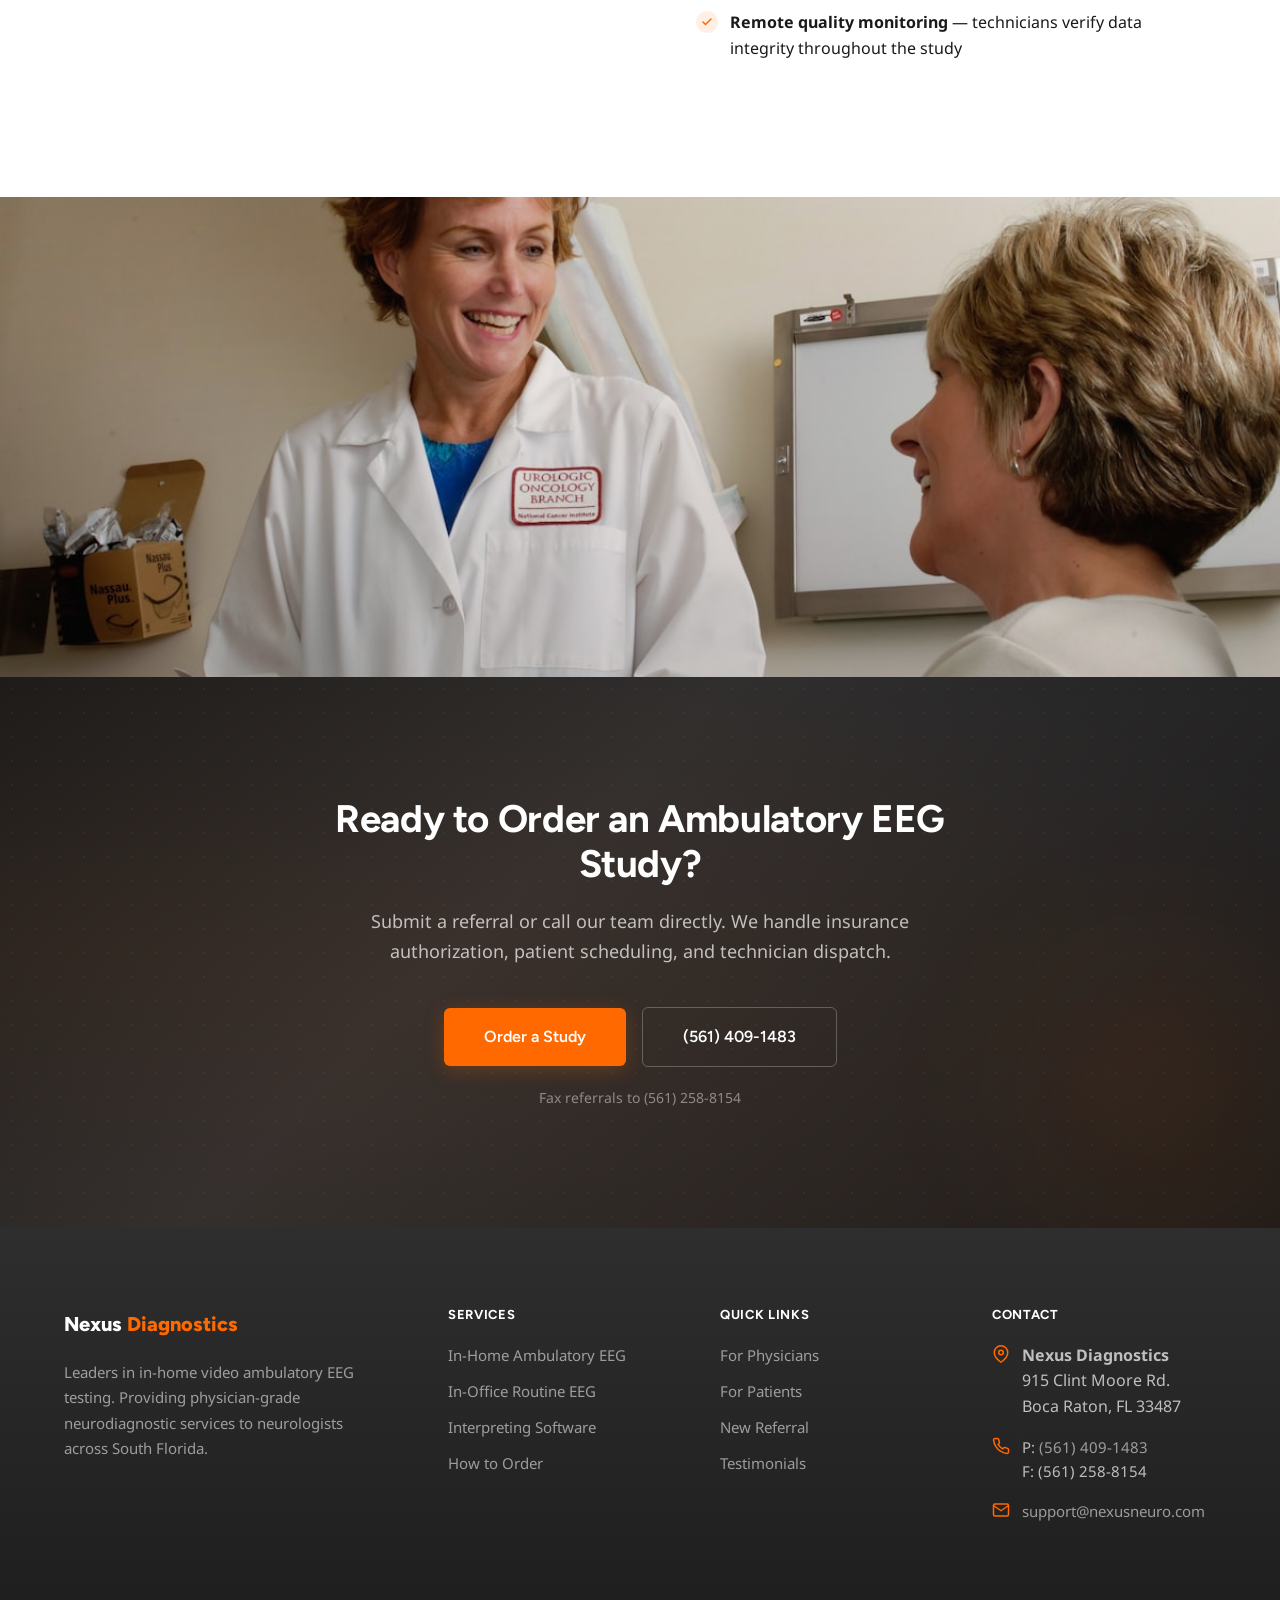
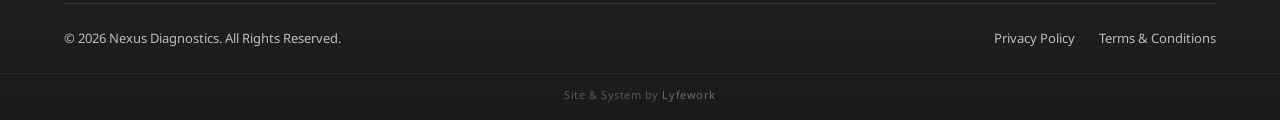
==== commit 35af0982: "Hexagon molecular pattern as homepage hero background Replaced brain-scans.jpg with the original sit" ====
--- a/index.html
+++ b/index.html
@@ -169,13 +169,13 @@
 
     <!-- Hero Section -->
     <main id="main-content">
-      <section class="hero hero-home hero-with-image bg-dots-light">
-        <div class="hero-bg-image" aria-hidden="true">
+      <section class="hero hero-home hero-with-image">
+        <div class="hero-bg-image hero-bg-hex" aria-hidden="true">
           <img
-            src="assets/images/brain-scans.jpg"
+            src="assets/images/hexagon-bg.jpg"
             alt=""
-            width="1200"
-            height="800"
+            width="1920"
+            height="1280"
             loading="eager"
           />
         </div>
--- a/css/main.css
+++ b/css/main.css
@@ -1893,6 +1893,21 @@
   );
 }
 
+/* Hexagon pattern hero background */
+.hero-bg-hex img {
+  opacity: 0.35;
+  object-position: left center;
+}
+.hero-bg-hex::after {
+  background: linear-gradient(
+    135deg,
+    rgba(255, 255, 255, 0.3) 0%,
+    rgba(255, 255, 255, 0.6) 40%,
+    rgba(255, 255, 255, 0.85) 70%,
+    var(--color-bg) 100%
+  );
+}
+
 /* Split hero (text left, image right) */
 .hero-split {
   display: grid;
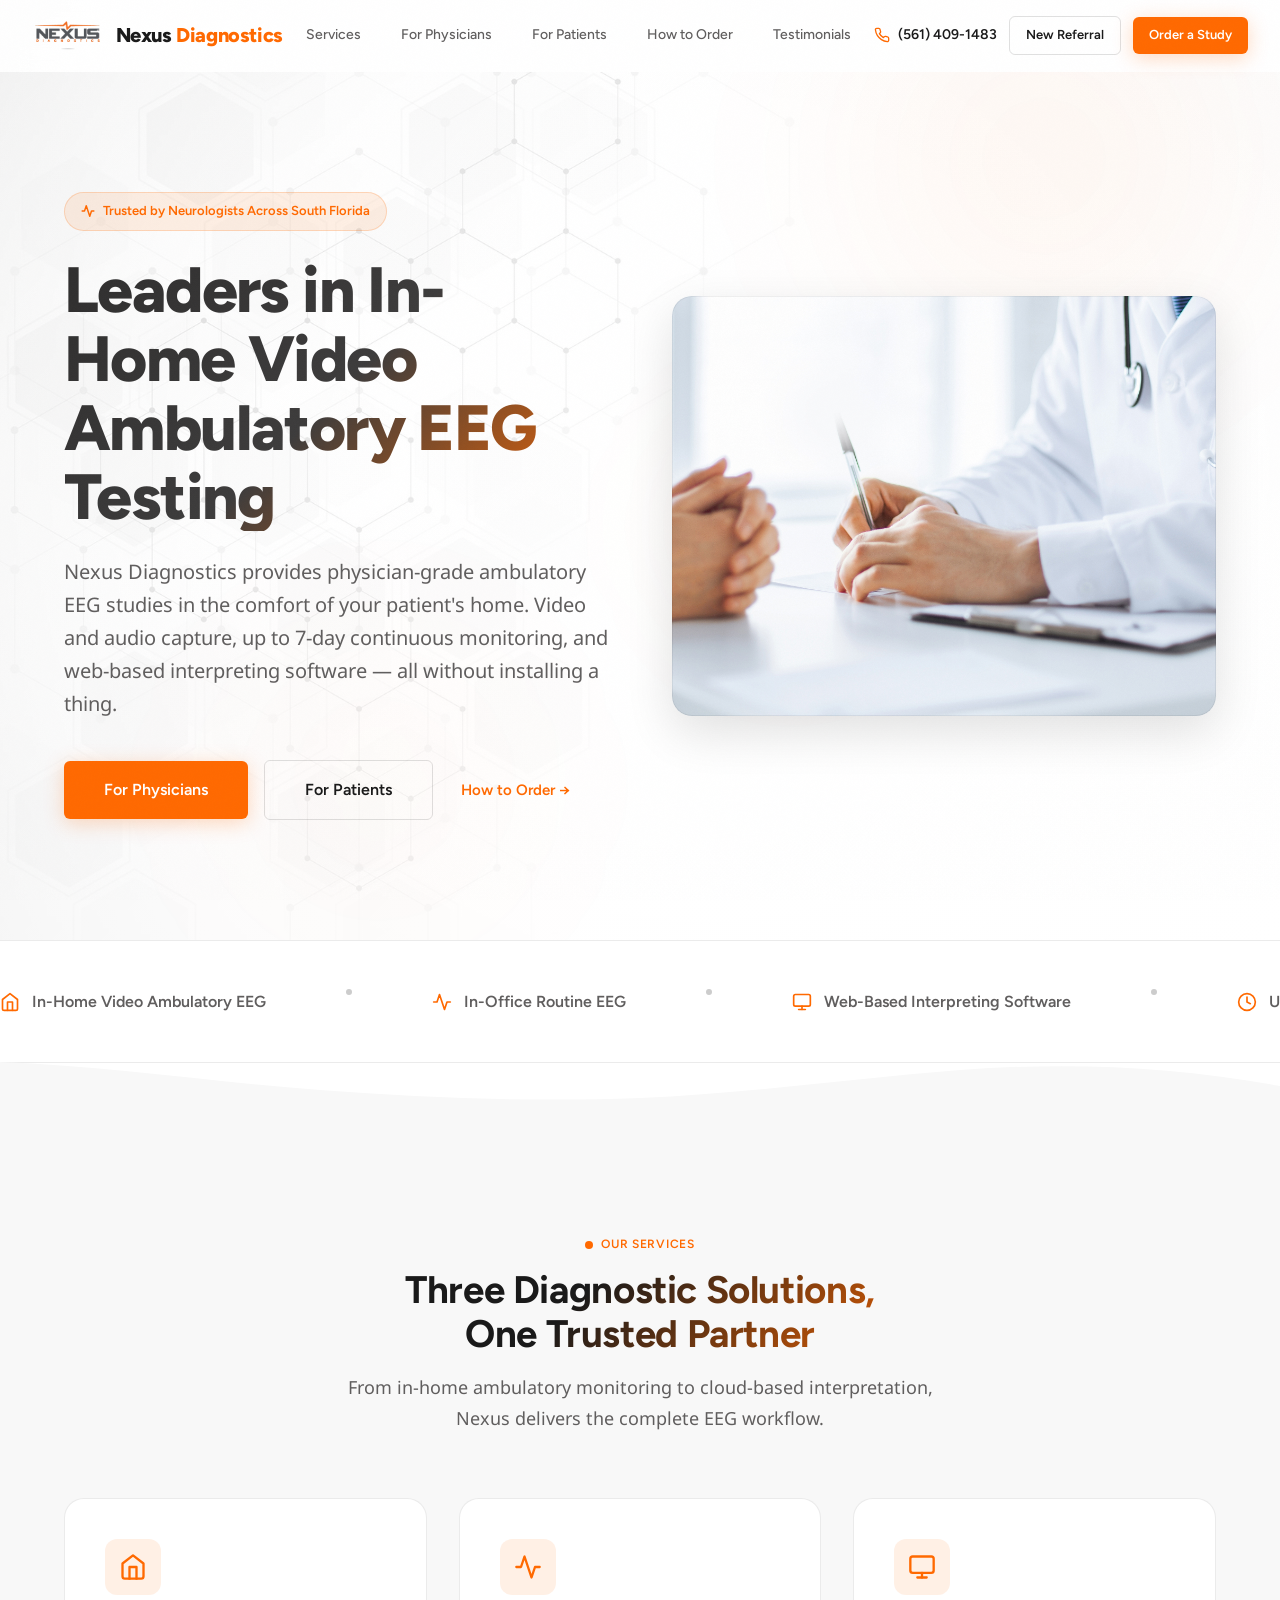
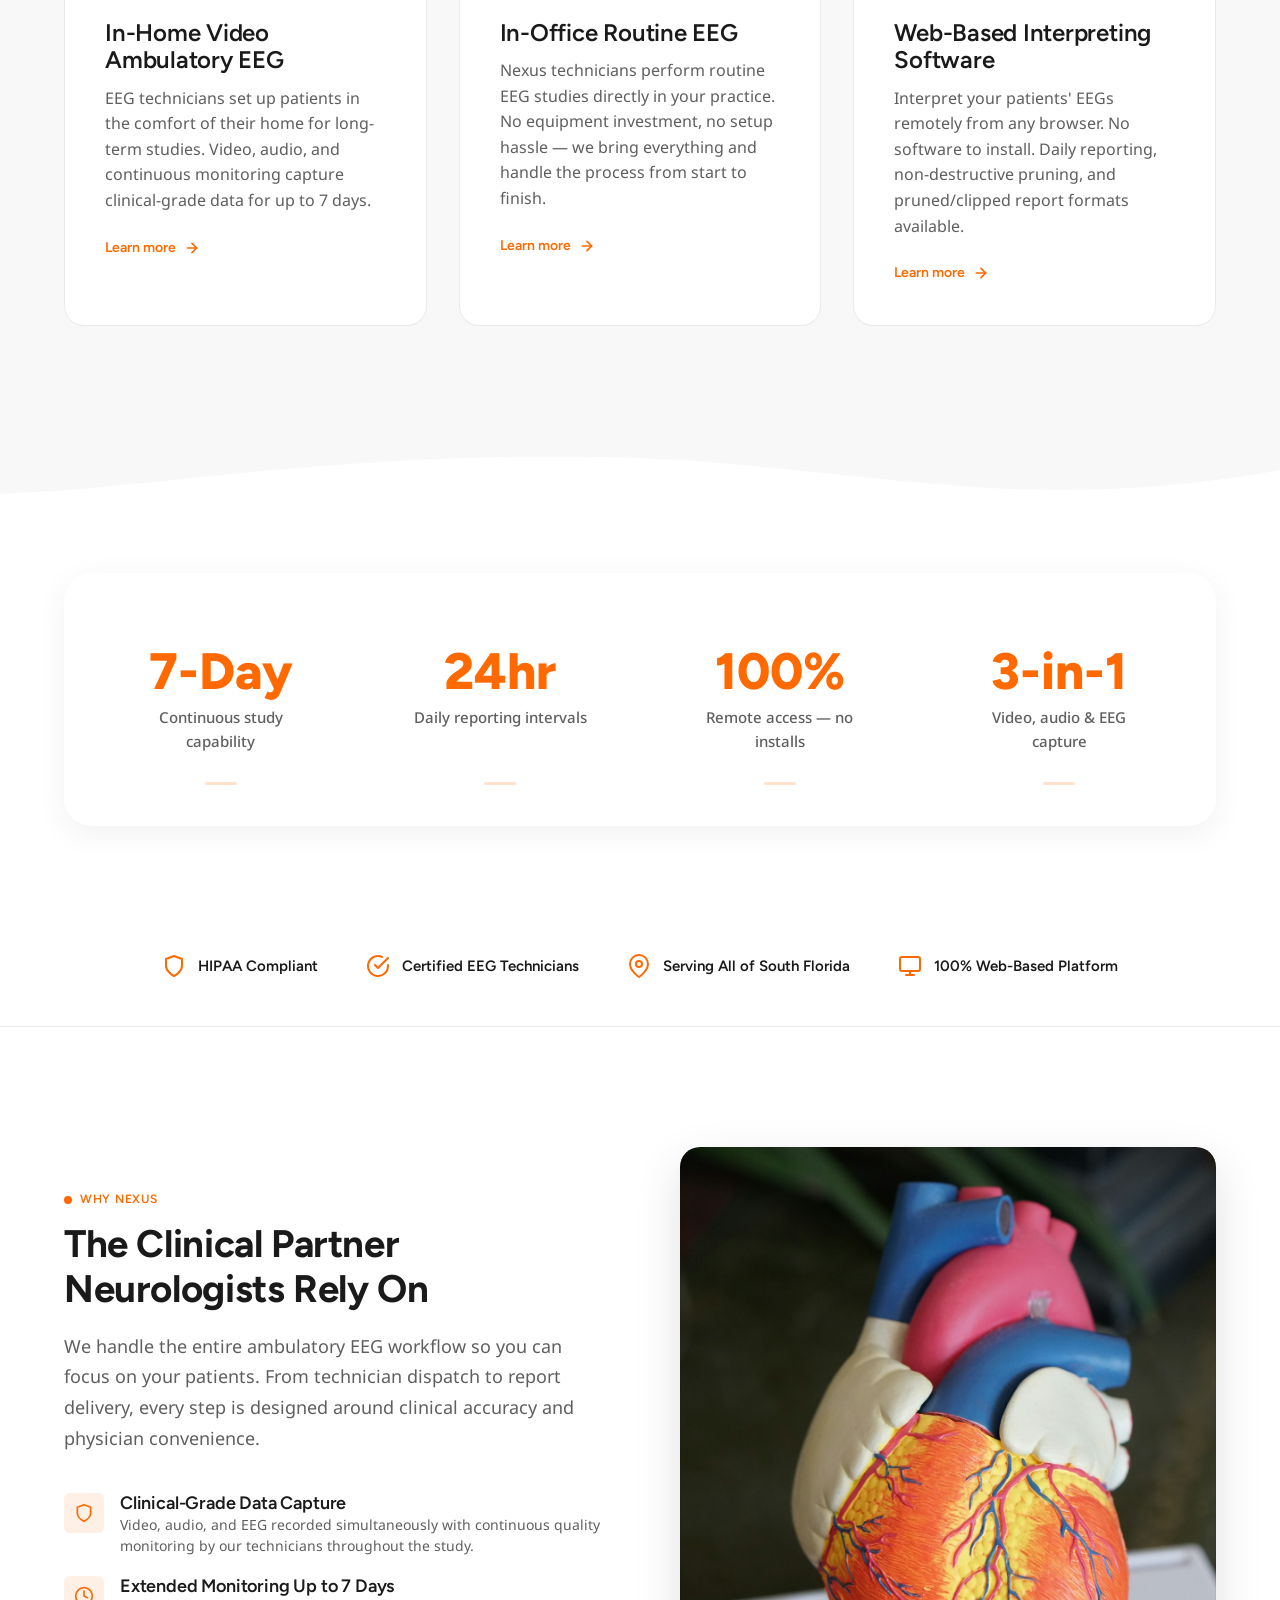
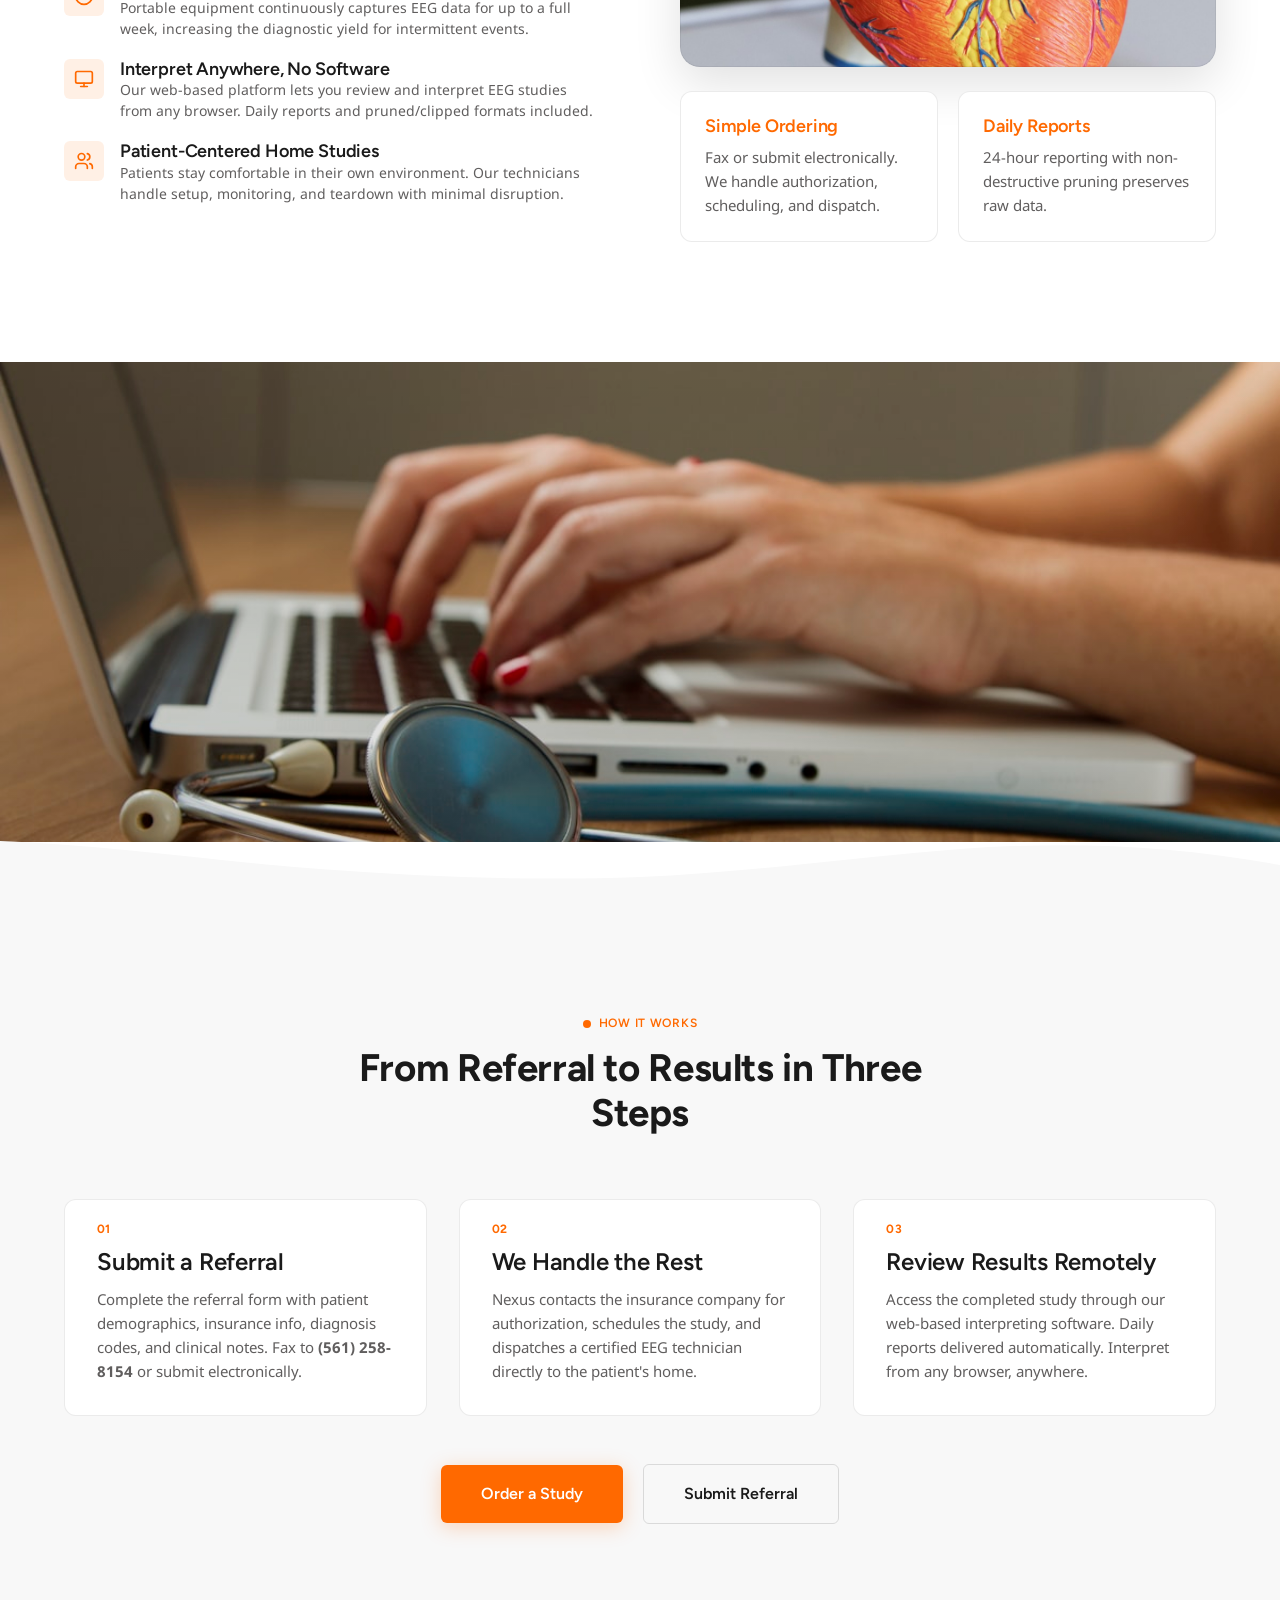
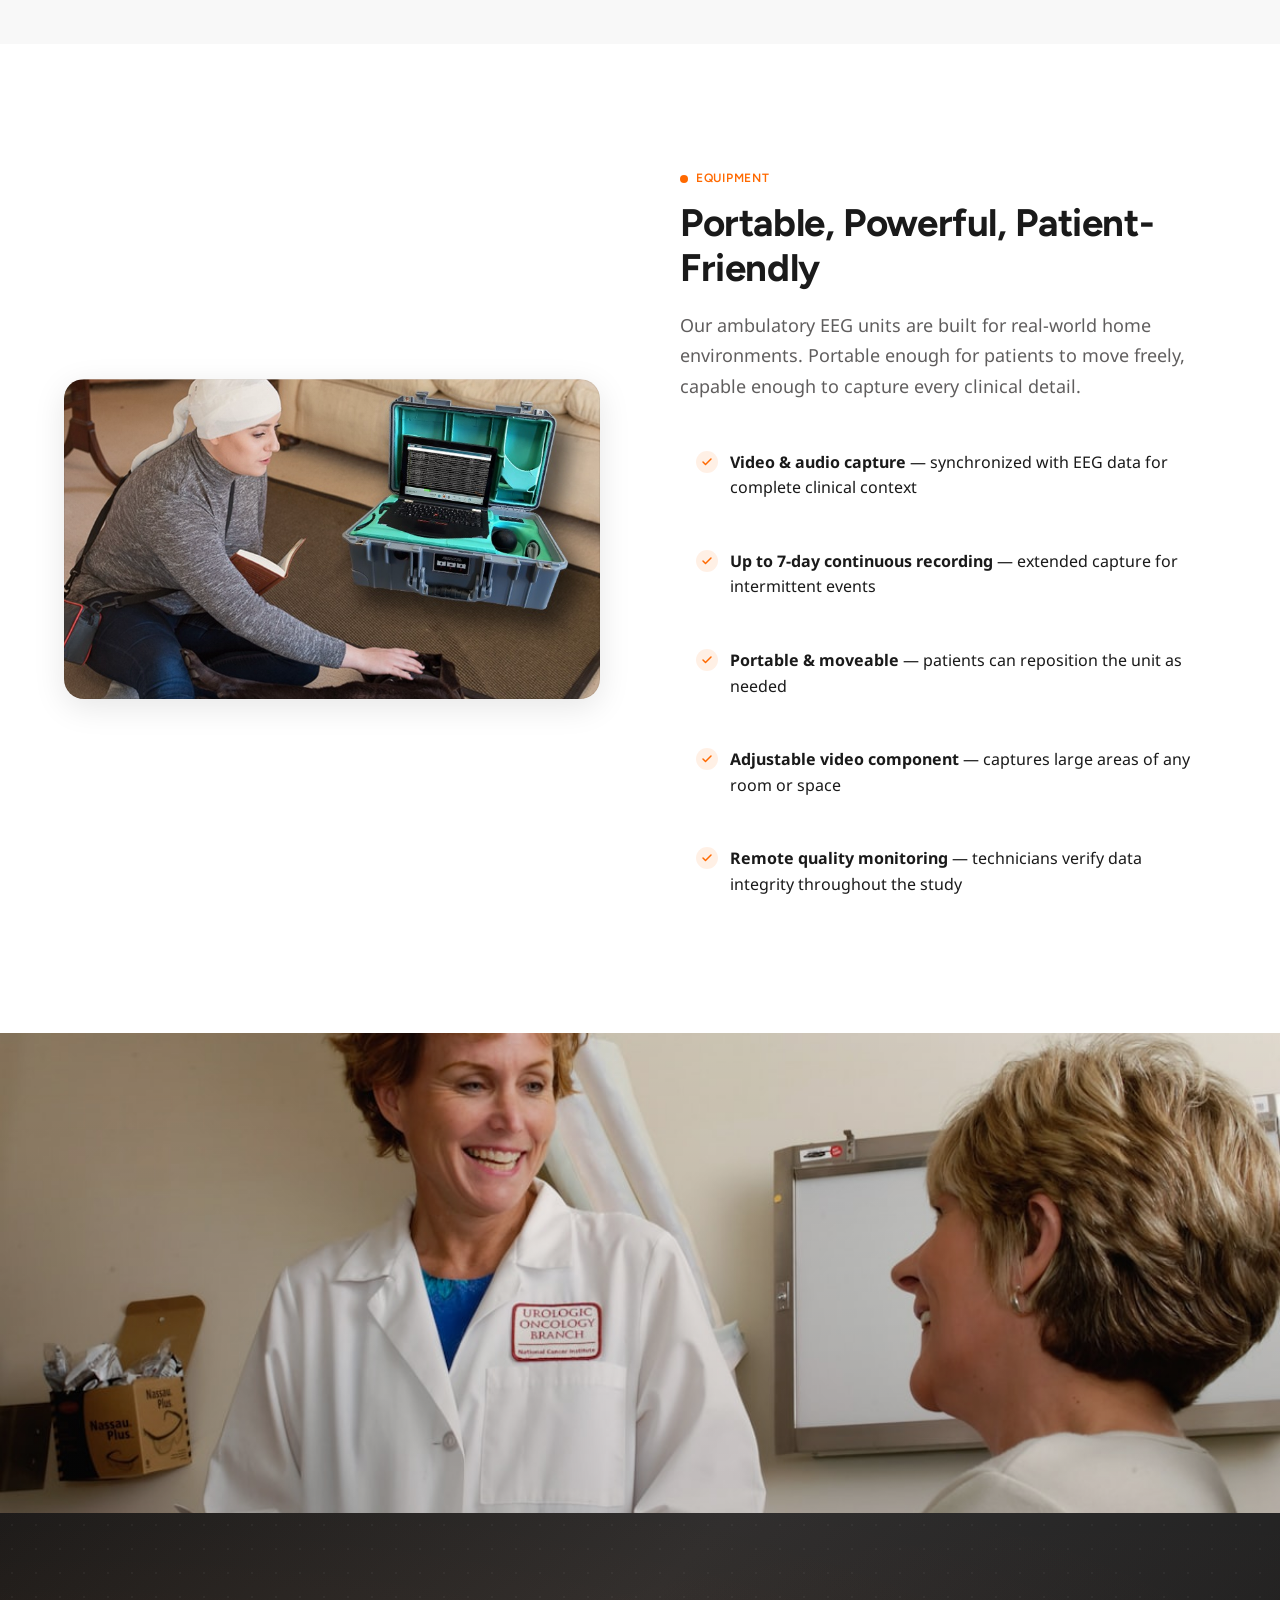
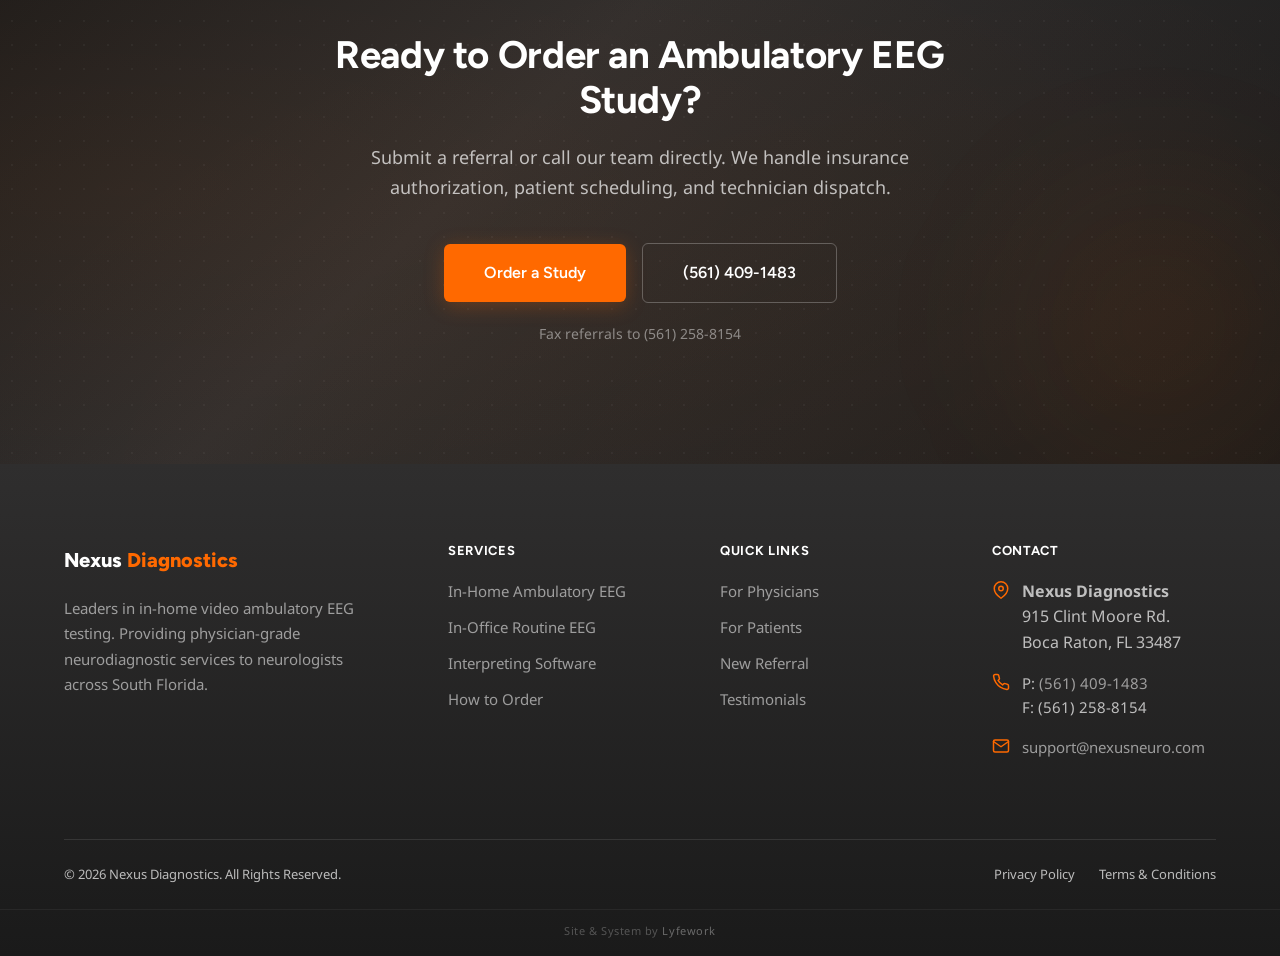
==== commit 4b9748e2: "Visual refinement — reduce gradient text, trim banners, mobile polish - Gradient text reduced from 5" ====
--- a/index.html
+++ b/index.html
@@ -812,7 +812,7 @@
           <div class="grid-split">
             <div class="reveal">
               <span class="label">Why Nexus</span>
-              <h2 class="h2 gradient-text" style="margin-top: var(--space-3)">
+              <h2 class="h2" style="margin-top: var(--space-3)">
                 The Clinical Partner Neurologists Rely On
               </h2>
               <p
@@ -1006,7 +1006,7 @@
             style="max-width: 600px; margin: 0 auto var(--space-11)"
           >
             <span class="label">How It Works</span>
-            <h2 class="h2 gradient-text" style="margin-top: var(--space-3)">
+            <h2 class="h2" style="margin-top: var(--space-3)">
               From Referral to Results in Three Steps
             </h2>
           </div>
@@ -1053,18 +1053,6 @@
           </div>
         </div>
       </section>
-
-      <!-- Full-Bleed Image Banner -->
-      <div class="image-banner reveal">
-        <img
-          src="assets/images/doctor-reviewing.jpg"
-          alt="Physician reviewing ambulatory EEG study data on screen"
-          width="1200"
-          height="480"
-          loading="lazy"
-        />
-        <div class="image-banner-overlay"></div>
-      </div>
 
       <!-- Equipment Highlight -->
       <section class="section">
@@ -1082,10 +1070,7 @@
             </div>
             <div>
               <span class="label reveal">Equipment</span>
-              <h2
-                class="h2 reveal gradient-text"
-                style="margin-top: var(--space-3)"
-              >
+              <h2 class="h2 reveal" style="margin-top: var(--space-3)">
                 Portable, Powerful, Patient-Friendly
               </h2>
               <p
--- a/css/main.css
+++ b/css/main.css
@@ -1822,16 +1822,25 @@
   .hero-actions .btn {
     text-align: center;
   }
+  .header-logo-text {
+    display: none;
+  }
+  .hero-actions .btn-ghost {
+    display: none;
+  }
   .tabs {
     width: 100%;
     overflow-x: auto;
     -webkit-overflow-scrolling: touch;
+    position: relative;
+    mask-image: linear-gradient(90deg, #000 85%, transparent);
+    -webkit-mask-image: linear-gradient(90deg, #000 85%, transparent);
   }
 }
 
 @media (max-width: 480px) {
   .stats-grid {
-    grid-template-columns: 1fr;
+    grid-template-columns: 1fr 1fr;
   }
   .container {
     padding: 0 var(--space-4);
@@ -1997,8 +2006,10 @@
   width: 100%;
   height: 100%;
   object-fit: cover;
+  object-position: center 30%;
   display: block;
-  min-height: 480px;
+  min-height: 420px;
+  max-height: 520px;
 }
 .image-tall::after {
   content: "";
